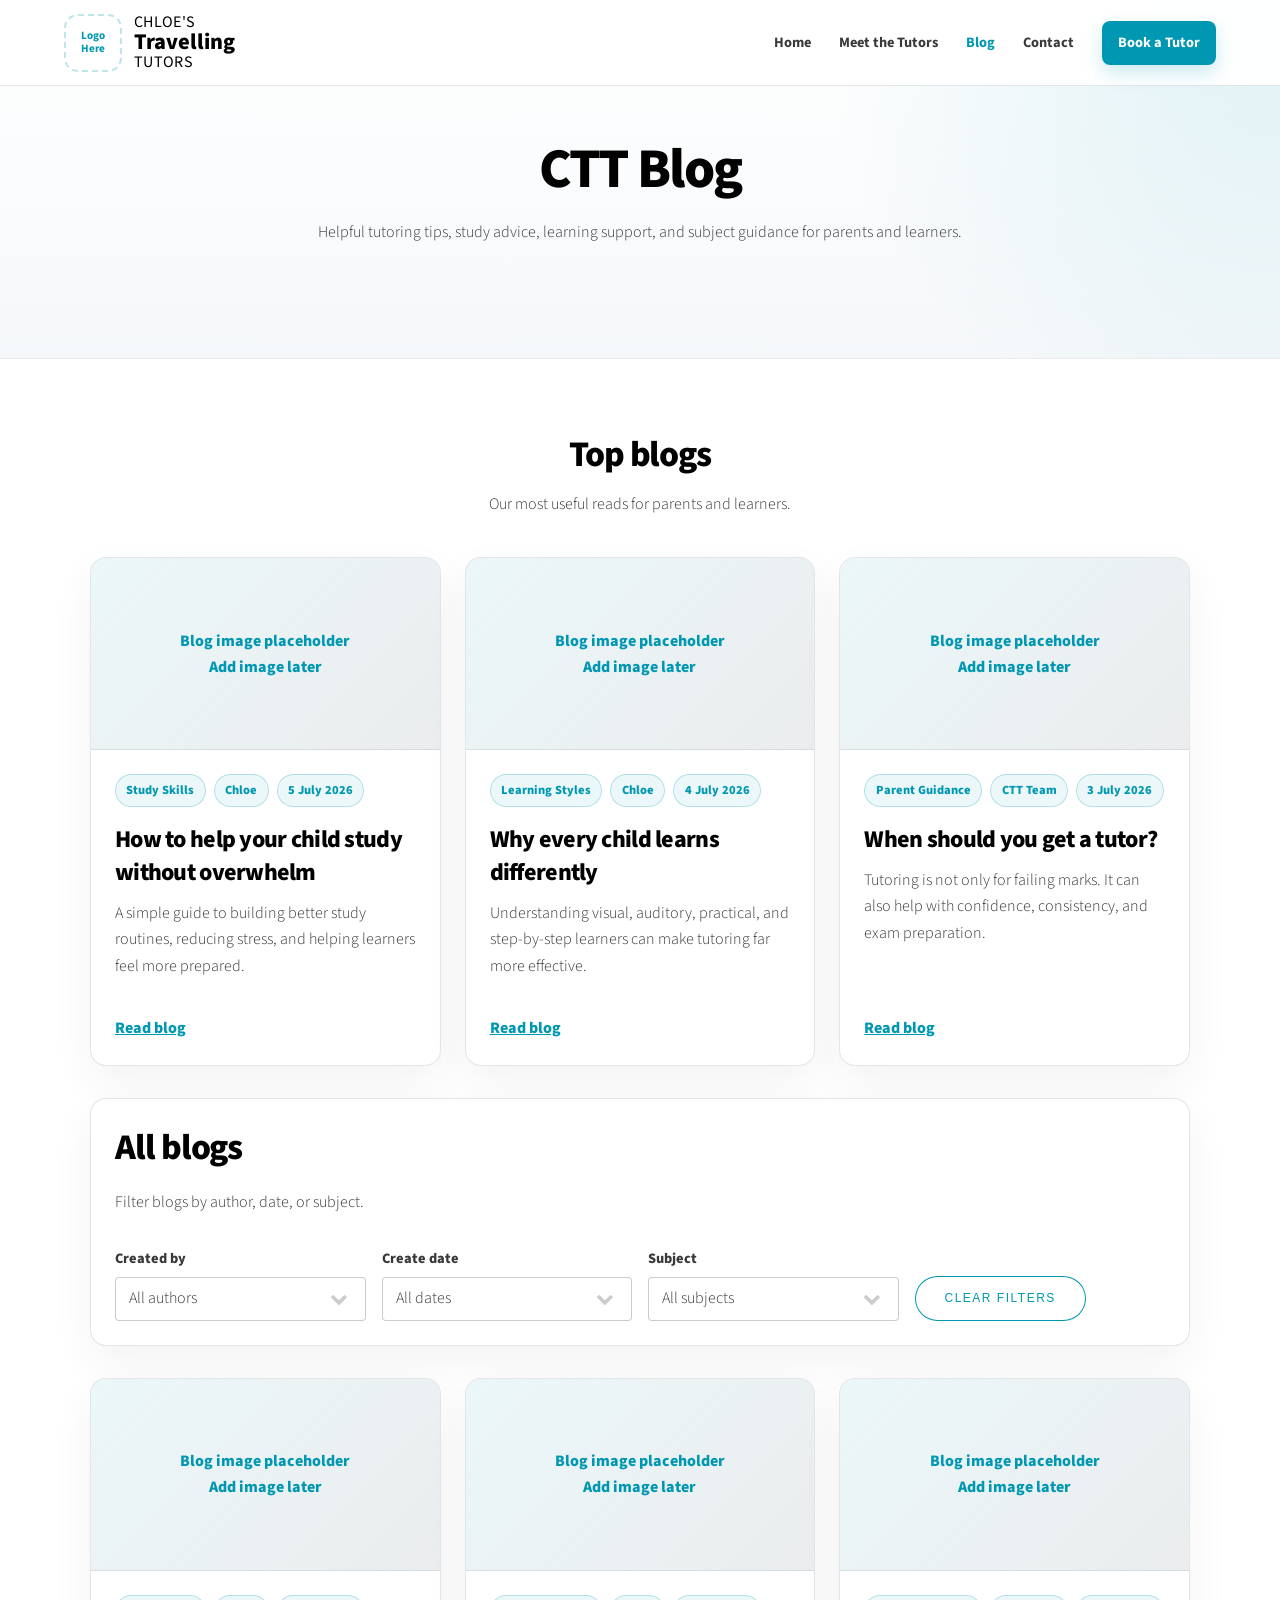
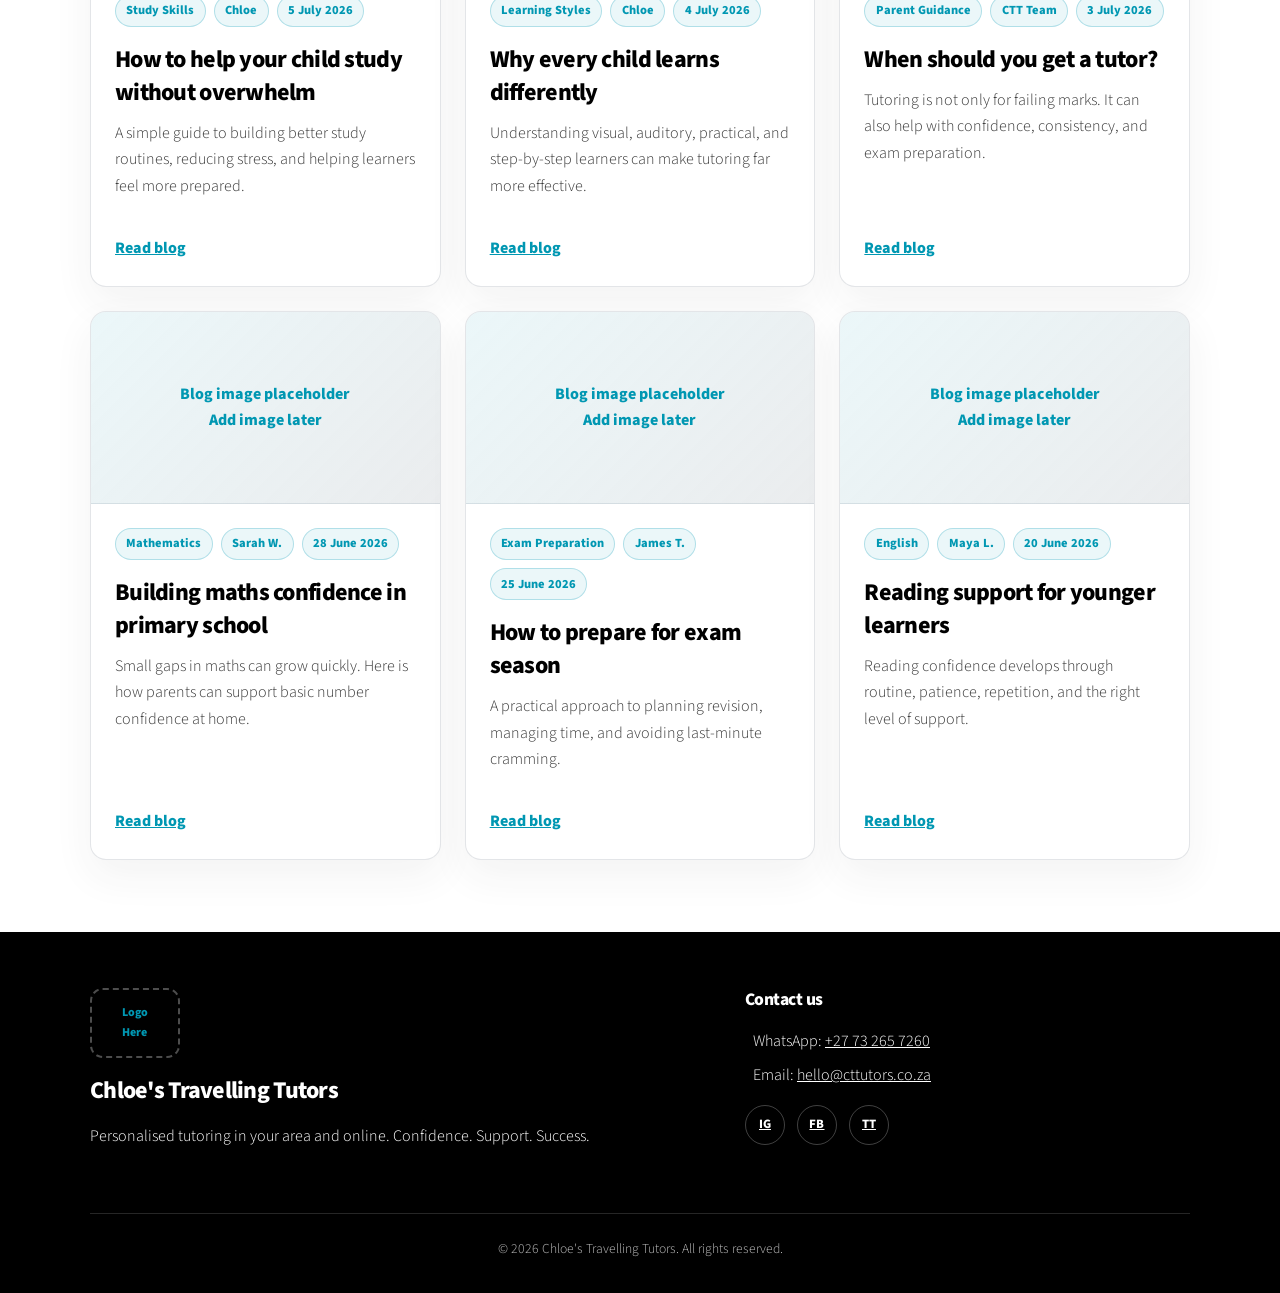
==== blog.html @ 66856a15 "Create blog.html Added blogs page" ====
<!DOCTYPE HTML>
<html>
	<head>
		<title>Blog | Chloe's Travelling Tutors</title>
		<meta charset="utf-8" />
		<meta name="viewport" content="width=device-width, initial-scale=1, user-scalable=no" />
		<meta name="description" content="Read tutoring tips, study advice, subject support, and learning guidance from Chloe's Travelling Tutors." />

		<link rel="stylesheet" href="assets/css/main.css" />
		<link rel="stylesheet" href="assets/css/ctt-custom.css" />
		<noscript><link rel="stylesheet" href="assets/css/noscript.css" /></noscript>

		<style>
			.ctt-blog-hero {
				background:
					radial-gradient(circle at top right, rgba(0, 151, 178, 0.12), transparent 35%),
					linear-gradient(180deg, #ffffff 0%, #f5f8fa 100%);
			}

			.ctt-blog-layout {
				display: grid;
				grid-template-columns: 1fr;
				gap: 2rem;
			}

			.ctt-blog-grid {
				display: grid;
				grid-template-columns: repeat(3, minmax(0, 1fr));
				gap: 1.5rem;
			}

			.ctt-blog-grid.all {
				grid-template-columns: repeat(3, minmax(0, 1fr));
			}

			.ctt-blog-card {
				background: #ffffff;
				border: 1px solid rgba(142, 153, 162, 0.25);
				border-radius: 1rem;
				overflow: hidden;
				box-shadow: 0 1rem 2.5rem rgba(57, 57, 57, 0.06);
				height: 100%;
				display: flex;
				flex-direction: column;
			}

			.ctt-blog-image {
				min-height: 12rem;
				background:
					linear-gradient(135deg, rgba(0, 151, 178, 0.08), rgba(142, 153, 162, 0.18)),
					repeating-linear-gradient(
						45deg,
						rgba(255, 255, 255, 0.35),
						rgba(255, 255, 255, 0.35) 10px,
						rgba(255, 255, 255, 0.12) 10px,
						rgba(255, 255, 255, 0.12) 20px
					);
				border-bottom: 1px solid rgba(142, 153, 162, 0.25);
				display: flex;
				align-items: center;
				justify-content: center;
				text-align: center;
				color: #0097b2;
				font-weight: 800;
				padding: 1.5rem;
			}

			.ctt-blog-content {
				padding: 1.5rem;
				display: flex;
				flex-direction: column;
				flex: 1;
			}

			.ctt-blog-content h3 {
				margin-bottom: 0.7rem;
			}

			.ctt-blog-meta {
				display: flex;
				flex-wrap: wrap;
				gap: 0.5rem;
				margin-bottom: 1rem;
			}

			.ctt-blog-meta span {
				background: rgba(0, 151, 178, 0.08);
				color: #0097b2;
				border: 1px solid rgba(0, 151, 178, 0.25);
				border-radius: 999px;
				padding: 0.3rem 0.65rem;
				font-size: 0.78rem;
				font-weight: 800;
			}

			.ctt-blog-excerpt {
				margin-bottom: 1.25rem;
				flex: 1;
			}

			.ctt-filter-box {
				background: #ffffff;
				border: 1px solid rgba(142, 153, 162, 0.25);
				border-radius: 1rem;
				padding: 1.5rem;
				box-shadow: 0 1rem 2.5rem rgba(57, 57, 57, 0.06);
			}

			.ctt-filter-grid {
				display: grid;
				grid-template-columns: repeat(4, minmax(0, 1fr));
				gap: 1rem;
				align-items: end;
			}

			.ctt-filter-box label {
				font-weight: 800;
				color: #393939;
				margin-bottom: 0.35rem;
				display: block;
			}

			.ctt-empty-message {
				text-align: center;
				padding: 2rem;
				background: #ffffff;
				border: 1px dashed rgba(0, 151, 178, 0.35);
				border-radius: 1rem;
				color: #393939;
				font-weight: 700;
			}

			@media screen and (max-width: 980px) {
				.ctt-blog-grid,
				.ctt-blog-grid.all,
				.ctt-filter-grid {
					grid-template-columns: 1fr;
				}
			}
		</style>
	</head>

	<body class="is-preload">

		<div id="site-header"></div>

		<div id="wrapper" class="divided">

			<section class="ctt-section ctt-page-top ctt-blog-hero">
				<div class="ctt-inner">
					<div class="ctt-section-title">
						<h1>CTT Blog</h1>
						<p>
							Helpful tutoring tips, study advice, learning support, and subject guidance for parents and learners.
						</p>
					</div>
				</div>
			</section>

			<section class="ctt-section">
				<div class="ctt-inner ctt-blog-layout">

					<div>
						<div class="ctt-section-title">
							<h2>Top blogs</h2>
							<p>
								Our most useful reads for parents and learners.
							</p>
						</div>

						<div id="topBlogs" class="ctt-blog-grid"></div>
					</div>

					<div class="ctt-filter-box">
						<h2>All blogs</h2>
						<p>
							Filter blogs by author, date, or subject.
						</p>

						<div class="ctt-filter-grid">
							<div>
								<label for="authorFilter">Created by</label>
								<select id="authorFilter">
									<option value="all">All authors</option>
								</select>
							</div>

							<div>
								<label for="dateFilter">Create date</label>
								<select id="dateFilter">
									<option value="all">All dates</option>
								</select>
							</div>

							<div>
								<label for="subjectFilter">Subject</label>
								<select id="subjectFilter">
									<option value="all">All subjects</option>
								</select>
							</div>

							<div>
								<button id="clearFilters" class="button secondary" type="button">
									Clear filters
								</button>
							</div>
						</div>
					</div>

					<div id="allBlogs" class="ctt-blog-grid all"></div>

				</div>
			</section>

			<div id="site-footer"></div>

		</div>

		<script>
			const blogs = [
				{
					title: "How to help your child study without overwhelm",
					author: "Chloe",
					date: "2026-07-05",
					subject: "Study Skills",
					isTopBlog: true,
					image: "",
					excerpt: "A simple guide to building better study routines, reducing stress, and helping learners feel more prepared.",
					link: "#"
				},
				{
					title: "Why every child learns differently",
					author: "Chloe",
					date: "2026-07-04",
					subject: "Learning Styles",
					isTopBlog: true,
					image: "",
					excerpt: "Understanding visual, auditory, practical, and step-by-step learners can make tutoring far more effective.",
					link: "#"
				},
				{
					title: "When should you get a tutor?",
					author: "CTT Team",
					date: "2026-07-03",
					subject: "Parent Guidance",
					isTopBlog: true,
					image: "",
					excerpt: "Tutoring is not only for failing marks. It can also help with confidence, consistency, and exam preparation.",
					link: "#"
				},
				{
					title: "Building maths confidence in primary school",
					author: "Sarah W.",
					date: "2026-06-28",
					subject: "Mathematics",
					isTopBlog: false,
					image: "",
					excerpt: "Small gaps in maths can grow quickly. Here is how parents can support basic number confidence at home.",
					link: "#"
				},
				{
					title: "How to prepare for exam season",
					author: "James T.",
					date: "2026-06-25",
					subject: "Exam Preparation",
					isTopBlog: false,
					image: "",
					excerpt: "A practical approach to planning revision, managing time, and avoiding last-minute cramming.",
					link: "#"
				},
				{
					title: "Reading support for younger learners",
					author: "Maya L.",
					date: "2026-06-20",
					subject: "English",
					isTopBlog: false,
					image: "",
					excerpt: "Reading confidence develops through routine, patience, repetition, and the right level of support.",
					link: "#"
				}
			];

			const topBlogsContainer = document.getElementById("topBlogs");
			const allBlogsContainer = document.getElementById("allBlogs");
			const authorFilter = document.getElementById("authorFilter");
			const dateFilter = document.getElementById("dateFilter");
			const subjectFilter = document.getElementById("subjectFilter");
			const clearFilters = document.getElementById("clearFilters");

			function formatDate(dateString) {
				const date = new Date(dateString + "T00:00:00");
				return date.toLocaleDateString("en-ZA", {
					year: "numeric",
					month: "long",
					day: "numeric"
				});
			}

			function getMonthYear(dateString) {
				const date = new Date(dateString + "T00:00:00");
				return date.toLocaleDateString("en-ZA", {
					year: "numeric",
					month: "long"
				});
			}

			function createBlogCard(blog) {
				const imageMarkup = blog.image
					? '<img src="' + blog.image + '" alt="' + blog.title + '" />'
					: 'Blog image placeholder<br />Add image later';

				return `
					<article class="ctt-blog-card">
						<div class="ctt-blog-image">
							${imageMarkup}
						</div>

						<div class="ctt-blog-content">
							<div class="ctt-blog-meta">
								<span>${blog.subject}</span>
								<span>${blog.author}</span>
								<span>${formatDate(blog.date)}</span>
							</div>

							<h3>${blog.title}</h3>

							<p class="ctt-blog-excerpt">
								${blog.excerpt}
							</p>

							<a href="${blog.link}" class="ctt-small-link">
								Read blog
							</a>
						</div>
					</article>
				`;
			}

			function populateFilter(selectElement, values, defaultLabel) {
				selectElement.innerHTML = '<option value="all">' + defaultLabel + '</option>';

				values.forEach(function (value) {
					const option = document.createElement("option");
					option.value = value;
					option.textContent = value;
					selectElement.appendChild(option);
				});
			}

			function populateFilters() {
				const authors = [...new Set(blogs.map(function (blog) {
					return blog.author;
				}))].sort();

				const subjects = [...new Set(blogs.map(function (blog) {
					return blog.subject;
				}))].sort();

				const dates = [...new Set(blogs.map(function (blog) {
					return getMonthYear(blog.date);
				}))];

				populateFilter(authorFilter, authors, "All authors");
				populateFilter(subjectFilter, subjects, "All subjects");
				populateFilter(dateFilter, dates, "All dates");
			}

			function renderTopBlogs() {
				const topBlogs = blogs
					.filter(function (blog) {
						return blog.isTopBlog;
					})
					.slice(0, 3);

				topBlogsContainer.innerHTML = topBlogs.map(createBlogCard).join("");
			}

			function renderAllBlogs() {
				const selectedAuthor = authorFilter.value;
				const selectedDate = dateFilter.value;
				const selectedSubject = subjectFilter.value;

				const filteredBlogs = blogs.filter(function (blog) {
					const matchesAuthor = selectedAuthor === "all" || blog.author === selectedAuthor;
					const matchesDate = selectedDate === "all" || getMonthYear(blog.date) === selectedDate;
					const matchesSubject = selectedSubject === "all" || blog.subject === selectedSubject;

					return matchesAuthor && matchesDate && matchesSubject;
				});

				if (filteredBlogs.length === 0) {
					allBlogsContainer.innerHTML = `
						<div class="ctt-empty-message">
							No blogs match these filters yet.
						</div>
					`;
					return;
				}

				allBlogsContainer.innerHTML = filteredBlogs.map(createBlogCard).join("");
			}

			function setupFilterEvents() {
				authorFilter.addEventListener("change", renderAllBlogs);
				dateFilter.addEventListener("change", renderAllBlogs);
				subjectFilter.addEventListener("change", renderAllBlogs);

				clearFilters.addEventListener("click", function () {
					authorFilter.value = "all";
					dateFilter.value = "all";
					subjectFilter.value = "all";
					renderAllBlogs();
				});
			}

			populateFilters();
			renderTopBlogs();
			renderAllBlogs();
			setupFilterEvents();
		</script>

		<script src="assets/js/jquery.min.js"></script>
		<script src="assets/js/jquery.scrollex.min.js"></script>
		<script src="assets/js/jquery.scrolly.min.js"></script>
		<script src="assets/js/browser.min.js"></script>
		<script src="assets/js/breakpoints.min.js"></script>
		<script src="assets/js/util.js"></script>
		<script src="assets/js/main.js"></script>
		<script src="assets/js/load-header.js"></script>
		<script src="assets/js/load-footer.js"></script>

	</body>
</html>
---- assets/css/main.css ----
@import url(fontawesome-all.min.css);
@import url("https://fonts.googleapis.com/css?family=Source+Sans+Pro:300,300i,400,400i");

/*
	Story by HTML5 UP
	html5up.net | @ajlkn
	Free for personal and commercial use under the CCA 3.0 license (html5up.net/license)
*/

html, body, div, span, applet, object,
iframe, h1, h2, h3, h4, h5, h6, p, blockquote,
pre, a, abbr, acronym, address, big, cite,
code, del, dfn, em, img, ins, kbd, q, s, samp,
small, strike, strong, sub, sup, tt, var, b,
u, i, center, dl, dt, dd, ol, ul, li, fieldset,
form, label, legend, table, caption, tbody,
tfoot, thead, tr, th, td, article, aside,
canvas, details, embed, figure, figcaption,
footer, header, hgroup, menu, nav, output, ruby,
section, summary, time, mark, audio, video {
	margin: 0;
	padding: 0;
	border: 0;
	font-size: 100%;
	font: inherit;
	vertical-align: baseline;}

article, aside, details, figcaption, figure,
footer, header, hgroup, menu, nav, section {
	display: block;}

body {
	line-height: 1;
}

ol, ul {
	list-style: none;
}

blockquote, q {
	quotes: none;
}

	blockquote:before, blockquote:after, q:before, q:after {
		content: '';
		content: none;
	}

table {
	border-collapse: collapse;
	border-spacing: 0;
}

body {
	-webkit-text-size-adjust: none;
}

mark {
	background-color: transparent;
	color: inherit;
}

input::-moz-focus-inner {
	border: 0;
	padding: 0;
}

input, select, textarea {
	-moz-appearance: none;
	-webkit-appearance: none;
	-ms-appearance: none;
	appearance: none;
}

/* Basic */

	@-ms-viewport {
		width: device-width;
	}

	body {
		-ms-overflow-style: scrollbar;
	}

	@media screen and (max-width: 480px) {

		html, body {
			min-width: 320px;
		}

	}

	html {
		box-sizing: border-box;
	}

	*, *:before, *:after {
		box-sizing: inherit;
	}

	body {
		background: #ffffff;
	}

		body.is-preload *, body.is-preload *:before, body.is-preload *:after {
			-moz-animation: none !important;
			-webkit-animation: none !important;
			-ms-animation: none !important;
			animation: none !important;
			-moz-transition: none !important;
			-webkit-transition: none !important;
			-ms-transition: none !important;
			transition: none !important;
		}

/* Type */

	html {
		font-size: 18pt;
	}

		@media screen and (max-width: 1680px) {

			html {
				font-size: 14pt;
			}

		}

		@media screen and (max-width: 1280px) {

			html {
				font-size: 12pt;
			}

		}

		@media screen and (max-width: 736px) {

			html {
				font-size: 11pt;
			}

		}

		@media screen and (max-width: 360px) {

			html {
				font-size: 10pt;
			}

		}

	body {
		background-color: #ffffff;
		color: #000000;
	}

	body, input, select, textarea {
		font-family: "Source Sans Pro", Helvetica, sans-serif;
		font-size: 1rem;
		font-weight: 300;
		line-height: 1.65;
	}

	a {
		-moz-transition: color 0.2s ease-in-out;
		-webkit-transition: color 0.2s ease-in-out;
		-ms-transition: color 0.2s ease-in-out;
		transition: color 0.2s ease-in-out;
		text-decoration: underline;
	}

		a:hover {
			text-decoration: none;
		}

	strong, b {
		font-weight: 400;
	}

	em, i {
		font-style: italic;
	}

	p {
		margin: 0 0 2rem 0;
	}

		p.major {
			font-size: 1.25rem;
		}

	h1, h2, h3, h4, h5, h6 {
		font-weight: 300;
		line-height: 1.375;
		letter-spacing: -0.05em;
		margin: 0 0 1rem 0;
	}

		h1 a, h2 a, h3 a, h4 a, h5 a, h6 a {
			color: inherit;
			text-decoration: none;
		}

	h1 {
		font-size: 3.5rem;
		line-height: 1.2;
	}

	h2 {
		font-size: 2.25rem;
	}

	h3 {
		font-size: 1.5rem;
	}

	h4 {
		font-size: 1.1rem;
	}

	h5 {
		font-size: 0.9rem;
	}

	h6 {
		font-size: 0.7rem;
	}

	sub {
		font-size: 0.8rem;
		position: relative;
		top: 0.5rem;
	}

	sup {
		font-size: 0.8rem;
		position: relative;
		top: -0.5rem;
	}

	blockquote {
		border-left: solid 4px;
		font-style: italic;
		margin: 0 0 2rem 0;
		padding: 0.5rem 0 0.5rem 2rem;
	}

	code {
		border-radius: 4px;
		font-family: "Courier New", monospace;
		font-size: 0.9em;
		margin: 0 0.25rem;
		padding: 0.25rem 0.325rem;
	}

	pre {
		-webkit-overflow-scrolling: touch;
		font-family: "Courier New", monospace;
		font-size: 0.9em;
		margin: 0 0 2rem 0;
	}

		pre code {
			display: block;
			line-height: 1.5;
			padding: 0.75rem 1rem;
			overflow-x: auto;
		}

	hr {
		border: 0;
		border-bottom: solid 1px;
		margin: 2.5rem 0;
	}

		hr.major {
			margin: 3.5rem 0;
		}

	.align-left {
		text-align: left;
	}

	.align-center {
		text-align: center;
	}

	.align-right {
		text-align: right;
	}

	@media screen and (max-width: 736px) {

		p.major {
			font-size: 1.1rem;
		}

		h1 {
			font-size: 2.5rem;
		}

		h2 {
			font-size: 2rem;
		}

		h3 {
			font-size: 1.25rem;
		}

		h4 {
			font-size: 1rem;
		}

	}

	input, select, textarea {
		color: #000000;
	}

	a {
		color: #000000;
	}

		a:hover {
			color: #47D3E5;
		}

	strong, b {
		color: #000000;
	}

	h1, h2, h3, h4, h5, h6 {
		color: #000000;
	}

	blockquote {
		border-left-color: rgba(0, 0, 0, 0.2);
	}

	code {
		background: rgba(0, 0, 0, 0.05);
		border-color: rgba(0, 0, 0, 0.2);
	}

	hr {
		border-bottom-color: rgba(0, 0, 0, 0.2);
	}

/* Row */

	.row {
		display: flex;
		flex-wrap: wrap;
		box-sizing: border-box;
		align-items: stretch;
	}

		.row > * {
			box-sizing: border-box;
		}

		.row.gtr-uniform > * > :last-child {
			margin-bottom: 0;
		}

		.row.aln-left {
			justify-content: flex-start;
		}

		.row.aln-center {
			justify-content: center;
		}

		.row.aln-right {
			justify-content: flex-end;
		}

		.row.aln-top {
			align-items: flex-start;
		}

		.row.aln-middle {
			align-items: center;
		}

		.row.aln-bottom {
			align-items: flex-end;
		}

		.row > .imp {
			order: -1;
		}

		.row > .col-1 {
			width: 8.33333%;
		}

		.row > .off-1 {
			margin-left: 8.33333%;
		}

		.row > .col-2 {
			width: 16.66667%;
		}

		.row > .off-2 {
			margin-left: 16.66667%;
		}

		.row > .col-3 {
			width: 25%;
		}

		.row > .off-3 {
			margin-left: 25%;
		}

		.row > .col-4 {
			width: 33.33333%;
		}

		.row > .off-4 {
			margin-left: 33.33333%;
		}

		.row > .col-5 {
			width: 41.66667%;
		}

		.row > .off-5 {
			margin-left: 41.66667%;
		}

		.row > .col-6 {
			width: 50%;
		}

		.row > .off-6 {
			margin-left: 50%;
		}

		.row > .col-7 {
			width: 58.33333%;
		}

		.row > .off-7 {
			margin-left: 58.33333%;
		}

		.row > .col-8 {
			width: 66.66667%;
		}

		.row > .off-8 {
			margin-left: 66.66667%;
		}

		.row > .col-9 {
			width: 75%;
		}

		.row > .off-9 {
			margin-left: 75%;
		}

		.row > .col-10 {
			width: 83.33333%;
		}

		.row > .off-10 {
			margin-left: 83.33333%;
		}

		.row > .col-11 {
			width: 91.66667%;
		}

		.row > .off-11 {
			margin-left: 91.66667%;
		}

		.row > .col-12 {
			width: 100%;
		}

		.row > .off-12 {
			margin-left: 100%;
		}

		.row.gtr-0 {
			margin-top: 0;
			margin-left: 0rem;
		}

			.row.gtr-0 > * {
				padding: 0 0 0 0rem;
			}

			.row.gtr-0.gtr-uniform {
				margin-top: 0rem;
			}

				.row.gtr-0.gtr-uniform > * {
					padding-top: 0rem;
				}

		.row.gtr-25 {
			margin-top: 0;
			margin-left: -0.5rem;
		}

			.row.gtr-25 > * {
				padding: 0 0 0 0.5rem;
			}

			.row.gtr-25.gtr-uniform {
				margin-top: -0.5rem;
			}

				.row.gtr-25.gtr-uniform > * {
					padding-top: 0.5rem;
				}

		.row.gtr-50 {
			margin-top: 0;
			margin-left: -1rem;
		}

			.row.gtr-50 > * {
				padding: 0 0 0 1rem;
			}

			.row.gtr-50.gtr-uniform {
				margin-top: -1rem;
			}

				.row.gtr-50.gtr-uniform > * {
					padding-top: 1rem;
				}

		.row {
			margin-top: 0;
			margin-left: -2rem;
		}

			.row > * {
				padding: 0 0 0 2rem;
			}

			.row.gtr-uniform {
				margin-top: -2rem;
			}

				.row.gtr-uniform > * {
					padding-top: 2rem;
				}

		.row.gtr-150 {
			margin-top: 0;
			margin-left: -3rem;
		}

			.row.gtr-150 > * {
				padding: 0 0 0 3rem;
			}

			.row.gtr-150.gtr-uniform {
				margin-top: -3rem;
			}

				.row.gtr-150.gtr-uniform > * {
					padding-top: 3rem;
				}

		.row.gtr-200 {
			margin-top: 0;
			margin-left: -4rem;
		}

			.row.gtr-200 > * {
				padding: 0 0 0 4rem;
			}

			.row.gtr-200.gtr-uniform {
				margin-top: -4rem;
			}

				.row.gtr-200.gtr-uniform > * {
					padding-top: 4rem;
				}

		@media screen and (max-width: 1680px) {

			.row {
				display: flex;
				flex-wrap: wrap;
				box-sizing: border-box;
				align-items: stretch;
			}

				.row > * {
					box-sizing: border-box;
				}

				.row.gtr-uniform > * > :last-child {
					margin-bottom: 0;
				}

				.row.aln-left {
					justify-content: flex-start;
				}

				.row.aln-center {
					justify-content: center;
				}

				.row.aln-right {
					justify-content: flex-end;
				}

				.row.aln-top {
					align-items: flex-start;
				}

				.row.aln-middle {
					align-items: center;
				}

				.row.aln-bottom {
					align-items: flex-end;
				}

				.row > .imp-xlarge {
					order: -1;
				}

				.row > .col-1-xlarge {
					width: 8.33333%;
				}

				.row > .off-1-xlarge {
					margin-left: 8.33333%;
				}

				.row > .col-2-xlarge {
					width: 16.66667%;
				}

				.row > .off-2-xlarge {
					margin-left: 16.66667%;
				}

				.row > .col-3-xlarge {
					width: 25%;
				}

				.row > .off-3-xlarge {
					margin-left: 25%;
				}

				.row > .col-4-xlarge {
					width: 33.33333%;
				}

				.row > .off-4-xlarge {
					margin-left: 33.33333%;
				}

				.row > .col-5-xlarge {
					width: 41.66667%;
				}

				.row > .off-5-xlarge {
					margin-left: 41.66667%;
				}

				.row > .col-6-xlarge {
					width: 50%;
				}

				.row > .off-6-xlarge {
					margin-left: 50%;
				}

				.row > .col-7-xlarge {
					width: 58.33333%;
				}

				.row > .off-7-xlarge {
					margin-left: 58.33333%;
				}

				.row > .col-8-xlarge {
					width: 66.66667%;
				}

				.row > .off-8-xlarge {
					margin-left: 66.66667%;
				}

				.row > .col-9-xlarge {
					width: 75%;
				}

				.row > .off-9-xlarge {
					margin-left: 75%;
				}

				.row > .col-10-xlarge {
					width: 83.33333%;
				}

				.row > .off-10-xlarge {
					margin-left: 83.33333%;
				}

				.row > .col-11-xlarge {
					width: 91.66667%;
				}

				.row > .off-11-xlarge {
					margin-left: 91.66667%;
				}

				.row > .col-12-xlarge {
					width: 100%;
				}

				.row > .off-12-xlarge {
					margin-left: 100%;
				}

				.row.gtr-0 {
					margin-top: 0;
					margin-left: 0rem;
				}

					.row.gtr-0 > * {
						padding: 0 0 0 0rem;
					}

					.row.gtr-0.gtr-uniform {
						margin-top: 0rem;
					}

						.row.gtr-0.gtr-uniform > * {
							padding-top: 0rem;
						}

				.row.gtr-25 {
					margin-top: 0;
					margin-left: -0.5rem;
				}

					.row.gtr-25 > * {
						padding: 0 0 0 0.5rem;
					}

					.row.gtr-25.gtr-uniform {
						margin-top: -0.5rem;
					}

						.row.gtr-25.gtr-uniform > * {
							padding-top: 0.5rem;
						}

				.row.gtr-50 {
					margin-top: 0;
					margin-left: -1rem;
				}

					.row.gtr-50 > * {
						padding: 0 0 0 1rem;
					}

					.row.gtr-50.gtr-uniform {
						margin-top: -1rem;
					}

						.row.gtr-50.gtr-uniform > * {
							padding-top: 1rem;
						}

				.row {
					margin-top: 0;
					margin-left: -2rem;
				}

					.row > * {
						padding: 0 0 0 2rem;
					}

					.row.gtr-uniform {
						margin-top: -2rem;
					}

						.row.gtr-uniform > * {
							padding-top: 2rem;
						}

				.row.gtr-150 {
					margin-top: 0;
					margin-left: -3rem;
				}

					.row.gtr-150 > * {
						padding: 0 0 0 3rem;
					}

					.row.gtr-150.gtr-uniform {
						margin-top: -3rem;
					}

						.row.gtr-150.gtr-uniform > * {
							padding-top: 3rem;
						}

				.row.gtr-200 {
					margin-top: 0;
					margin-left: -4rem;
				}

					.row.gtr-200 > * {
						padding: 0 0 0 4rem;
					}

					.row.gtr-200.gtr-uniform {
						margin-top: -4rem;
					}

						.row.gtr-200.gtr-uniform > * {
							padding-top: 4rem;
						}

		}

		@media screen and (max-width: 1280px) {

			.row {
				display: flex;
				flex-wrap: wrap;
				box-sizing: border-box;
				align-items: stretch;
			}

				.row > * {
					box-sizing: border-box;
				}

				.row.gtr-uniform > * > :last-child {
					margin-bottom: 0;
				}

				.row.aln-left {
					justify-content: flex-start;
				}

				.row.aln-center {
					justify-content: center;
				}

				.row.aln-right {
					justify-content: flex-end;
				}

				.row.aln-top {
					align-items: flex-start;
				}

				.row.aln-middle {
					align-items: center;
				}

				.row.aln-bottom {
					align-items: flex-end;
				}

				.row > .imp-large {
					order: -1;
				}

				.row > .col-1-large {
					width: 8.33333%;
				}

				.row > .off-1-large {
					margin-left: 8.33333%;
				}

				.row > .col-2-large {
					width: 16.66667%;
				}

				.row > .off-2-large {
					margin-left: 16.66667%;
				}

				.row > .col-3-large {
					width: 25%;
				}

				.row > .off-3-large {
					margin-left: 25%;
				}

				.row > .col-4-large {
					width: 33.33333%;
				}

				.row > .off-4-large {
					margin-left: 33.33333%;
				}

				.row > .col-5-large {
					width: 41.66667%;
				}

				.row > .off-5-large {
					margin-left: 41.66667%;
				}

				.row > .col-6-large {
					width: 50%;
				}

				.row > .off-6-large {
					margin-left: 50%;
				}

				.row > .col-7-large {
					width: 58.33333%;
				}

				.row > .off-7-large {
					margin-left: 58.33333%;
				}

				.row > .col-8-large {
					width: 66.66667%;
				}

				.row > .off-8-large {
					margin-left: 66.66667%;
				}

				.row > .col-9-large {
					width: 75%;
				}

				.row > .off-9-large {
					margin-left: 75%;
				}

				.row > .col-10-large {
					width: 83.33333%;
				}

				.row > .off-10-large {
					margin-left: 83.33333%;
				}

				.row > .col-11-large {
					width: 91.66667%;
				}

				.row > .off-11-large {
					margin-left: 91.66667%;
				}

				.row > .col-12-large {
					width: 100%;
				}

				.row > .off-12-large {
					margin-left: 100%;
				}

				.row.gtr-0 {
					margin-top: 0;
					margin-left: 0rem;
				}

					.row.gtr-0 > * {
						padding: 0 0 0 0rem;
					}

					.row.gtr-0.gtr-uniform {
						margin-top: 0rem;
					}

						.row.gtr-0.gtr-uniform > * {
							padding-top: 0rem;
						}

				.row.gtr-25 {
					margin-top: 0;
					margin-left: -0.5rem;
				}

					.row.gtr-25 > * {
						padding: 0 0 0 0.5rem;
					}

					.row.gtr-25.gtr-uniform {
						margin-top: -0.5rem;
					}

						.row.gtr-25.gtr-uniform > * {
							padding-top: 0.5rem;
						}

				.row.gtr-50 {
					margin-top: 0;
					margin-left: -1rem;
				}

					.row.gtr-50 > * {
						padding: 0 0 0 1rem;
					}

					.row.gtr-50.gtr-uniform {
						margin-top: -1rem;
					}

						.row.gtr-50.gtr-uniform > * {
							padding-top: 1rem;
						}

				.row {
					margin-top: 0;
					margin-left: -2rem;
				}

					.row > * {
						padding: 0 0 0 2rem;
					}

					.row.gtr-uniform {
						margin-top: -2rem;
					}

						.row.gtr-uniform > * {
							padding-top: 2rem;
						}

				.row.gtr-150 {
					margin-top: 0;
					margin-left: -3rem;
				}

					.row.gtr-150 > * {
						padding: 0 0 0 3rem;
					}

					.row.gtr-150.gtr-uniform {
						margin-top: -3rem;
					}

						.row.gtr-150.gtr-uniform > * {
							padding-top: 3rem;
						}

				.row.gtr-200 {
					margin-top: 0;
					margin-left: -4rem;
				}

					.row.gtr-200 > * {
						padding: 0 0 0 4rem;
					}

					.row.gtr-200.gtr-uniform {
						margin-top: -4rem;
					}

						.row.gtr-200.gtr-uniform > * {
							padding-top: 4rem;
						}

		}

		@media screen and (max-width: 980px) {

			.row {
				display: flex;
				flex-wrap: wrap;
				box-sizing: border-box;
				align-items: stretch;
			}

				.row > * {
					box-sizing: border-box;
				}

				.row.gtr-uniform > * > :last-child {
					margin-bottom: 0;
				}

				.row.aln-left {
					justify-content: flex-start;
				}

				.row.aln-center {
					justify-content: center;
				}

				.row.aln-right {
					justify-content: flex-end;
				}

				.row.aln-top {
					align-items: flex-start;
				}

				.row.aln-middle {
					align-items: center;
				}

				.row.aln-bottom {
					align-items: flex-end;
				}

				.row > .imp-medium {
					order: -1;
				}

				.row > .col-1-medium {
					width: 8.33333%;
				}

				.row > .off-1-medium {
					margin-left: 8.33333%;
				}

				.row > .col-2-medium {
					width: 16.66667%;
				}

				.row > .off-2-medium {
					margin-left: 16.66667%;
				}

				.row > .col-3-medium {
					width: 25%;
				}

				.row > .off-3-medium {
					margin-left: 25%;
				}

				.row > .col-4-medium {
					width: 33.33333%;
				}

				.row > .off-4-medium {
					margin-left: 33.33333%;
				}

				.row > .col-5-medium {
					width: 41.66667%;
				}

				.row > .off-5-medium {
					margin-left: 41.66667%;
				}

				.row > .col-6-medium {
					width: 50%;
				}

				.row > .off-6-medium {
					margin-left: 50%;
				}

				.row > .col-7-medium {
					width: 58.33333%;
				}

				.row > .off-7-medium {
					margin-left: 58.33333%;
				}

				.row > .col-8-medium {
					width: 66.66667%;
				}

				.row > .off-8-medium {
					margin-left: 66.66667%;
				}

				.row > .col-9-medium {
					width: 75%;
				}

				.row > .off-9-medium {
					margin-left: 75%;
				}

				.row > .col-10-medium {
					width: 83.33333%;
				}

				.row > .off-10-medium {
					margin-left: 83.33333%;
				}

				.row > .col-11-medium {
					width: 91.66667%;
				}

				.row > .off-11-medium {
					margin-left: 91.66667%;
				}

				.row > .col-12-medium {
					width: 100%;
				}

				.row > .off-12-medium {
					margin-left: 100%;
				}

				.row.gtr-0 {
					margin-top: 0;
					margin-left: 0rem;
				}

					.row.gtr-0 > * {
						padding: 0 0 0 0rem;
					}

					.row.gtr-0.gtr-uniform {
						margin-top: 0rem;
					}

						.row.gtr-0.gtr-uniform > * {
							padding-top: 0rem;
						}

				.row.gtr-25 {
					margin-top: 0;
					margin-left: -0.5rem;
				}

					.row.gtr-25 > * {
						padding: 0 0 0 0.5rem;
					}

					.row.gtr-25.gtr-uniform {
						margin-top: -0.5rem;
					}

						.row.gtr-25.gtr-uniform > * {
							padding-top: 0.5rem;
						}

				.row.gtr-50 {
					margin-top: 0;
					margin-left: -1rem;
				}

					.row.gtr-50 > * {
						padding: 0 0 0 1rem;
					}

					.row.gtr-50.gtr-uniform {
						margin-top: -1rem;
					}

						.row.gtr-50.gtr-uniform > * {
							padding-top: 1rem;
						}

				.row {
					margin-top: 0;
					margin-left: -2rem;
				}

					.row > * {
						padding: 0 0 0 2rem;
					}

					.row.gtr-uniform {
						margin-top: -2rem;
					}

						.row.gtr-uniform > * {
							padding-top: 2rem;
						}

				.row.gtr-150 {
					margin-top: 0;
					margin-left: -3rem;
				}

					.row.gtr-150 > * {
						padding: 0 0 0 3rem;
					}

					.row.gtr-150.gtr-uniform {
						margin-top: -3rem;
					}

						.row.gtr-150.gtr-uniform > * {
							padding-top: 3rem;
						}

				.row.gtr-200 {
					margin-top: 0;
					margin-left: -4rem;
				}

					.row.gtr-200 > * {
						padding: 0 0 0 4rem;
					}

					.row.gtr-200.gtr-uniform {
						margin-top: -4rem;
					}

						.row.gtr-200.gtr-uniform > * {
							padding-top: 4rem;
						}

		}

		@media screen and (max-width: 736px) {

			.row {
				display: flex;
				flex-wrap: wrap;
				box-sizing: border-box;
				align-items: stretch;
			}

				.row > * {
					box-sizing: border-box;
				}

				.row.gtr-uniform > * > :last-child {
					margin-bottom: 0;
				}

				.row.aln-left {
					justify-content: flex-start;
				}

				.row.aln-center {
					justify-content: center;
				}

				.row.aln-right {
					justify-content: flex-end;
				}

				.row.aln-top {
					align-items: flex-start;
				}

				.row.aln-middle {
					align-items: center;
				}

				.row.aln-bottom {
					align-items: flex-end;
				}

				.row > .imp-small {
					order: -1;
				}

				.row > .col-1-small {
					width: 8.33333%;
				}

				.row > .off-1-small {
					margin-left: 8.33333%;
				}

				.row > .col-2-small {
					width: 16.66667%;
				}

				.row > .off-2-small {
					margin-left: 16.66667%;
				}

				.row > .col-3-small {
					width: 25%;
				}

				.row > .off-3-small {
					margin-left: 25%;
				}

				.row > .col-4-small {
					width: 33.33333%;
				}

				.row > .off-4-small {
					margin-left: 33.33333%;
				}

				.row > .col-5-small {
					width: 41.66667%;
				}

				.row > .off-5-small {
					margin-left: 41.66667%;
				}

				.row > .col-6-small {
					width: 50%;
				}

				.row > .off-6-small {
					margin-left: 50%;
				}

				.row > .col-7-small {
					width: 58.33333%;
				}

				.row > .off-7-small {
					margin-left: 58.33333%;
				}

				.row > .col-8-small {
					width: 66.66667%;
				}

				.row > .off-8-small {
					margin-left: 66.66667%;
				}

				.row > .col-9-small {
					width: 75%;
				}

				.row > .off-9-small {
					margin-left: 75%;
				}

				.row > .col-10-small {
					width: 83.33333%;
				}

				.row > .off-10-small {
					margin-left: 83.33333%;
				}

				.row > .col-11-small {
					width: 91.66667%;
				}

				.row > .off-11-small {
					margin-left: 91.66667%;
				}

				.row > .col-12-small {
					width: 100%;
				}

				.row > .off-12-small {
					margin-left: 100%;
				}

				.row.gtr-0 {
					margin-top: 0;
					margin-left: 0rem;
				}

					.row.gtr-0 > * {
						padding: 0 0 0 0rem;
					}

					.row.gtr-0.gtr-uniform {
						margin-top: 0rem;
					}

						.row.gtr-0.gtr-uniform > * {
							padding-top: 0rem;
						}

				.row.gtr-25 {
					margin-top: 0;
					margin-left: -0.5rem;
				}

					.row.gtr-25 > * {
						padding: 0 0 0 0.5rem;
					}

					.row.gtr-25.gtr-uniform {
						margin-top: -0.5rem;
					}

						.row.gtr-25.gtr-uniform > * {
							padding-top: 0.5rem;
						}

				.row.gtr-50 {
					margin-top: 0;
					margin-left: -1rem;
				}

					.row.gtr-50 > * {
						padding: 0 0 0 1rem;
					}

					.row.gtr-50.gtr-uniform {
						margin-top: -1rem;
					}

						.row.gtr-50.gtr-uniform > * {
							padding-top: 1rem;
						}

				.row {
					margin-top: 0;
					margin-left: -2rem;
				}

					.row > * {
						padding: 0 0 0 2rem;
					}

					.row.gtr-uniform {
						margin-top: -2rem;
					}

						.row.gtr-uniform > * {
							padding-top: 2rem;
						}

				.row.gtr-150 {
					margin-top: 0;
					margin-left: -3rem;
				}

					.row.gtr-150 > * {
						padding: 0 0 0 3rem;
					}

					.row.gtr-150.gtr-uniform {
						margin-top: -3rem;
					}

						.row.gtr-150.gtr-uniform > * {
							padding-top: 3rem;
						}

				.row.gtr-200 {
					margin-top: 0;
					margin-left: -4rem;
				}

					.row.gtr-200 > * {
						padding: 0 0 0 4rem;
					}

					.row.gtr-200.gtr-uniform {
						margin-top: -4rem;
					}

						.row.gtr-200.gtr-uniform > * {
							padding-top: 4rem;
						}

		}

		@media screen and (max-width: 480px) {

			.row {
				display: flex;
				flex-wrap: wrap;
				box-sizing: border-box;
				align-items: stretch;
			}

				.row > * {
					box-sizing: border-box;
				}

				.row.gtr-uniform > * > :last-child {
					margin-bottom: 0;
				}

				.row.aln-left {
					justify-content: flex-start;
				}

				.row.aln-center {
					justify-content: center;
				}

				.row.aln-right {
					justify-content: flex-end;
				}

				.row.aln-top {
					align-items: flex-start;
				}

				.row.aln-middle {
					align-items: center;
				}

				.row.aln-bottom {
					align-items: flex-end;
				}

				.row > .imp-xsmall {
					order: -1;
				}

				.row > .col-1-xsmall {
					width: 8.33333%;
				}

				.row > .off-1-xsmall {
					margin-left: 8.33333%;
				}

				.row > .col-2-xsmall {
					width: 16.66667%;
				}

				.row > .off-2-xsmall {
					margin-left: 16.66667%;
				}

				.row > .col-3-xsmall {
					width: 25%;
				}

				.row > .off-3-xsmall {
					margin-left: 25%;
				}

				.row > .col-4-xsmall {
					width: 33.33333%;
				}

				.row > .off-4-xsmall {
					margin-left: 33.33333%;
				}

				.row > .col-5-xsmall {
					width: 41.66667%;
				}

				.row > .off-5-xsmall {
					margin-left: 41.66667%;
				}

				.row > .col-6-xsmall {
					width: 50%;
				}

				.row > .off-6-xsmall {
					margin-left: 50%;
				}

				.row > .col-7-xsmall {
					width: 58.33333%;
				}

				.row > .off-7-xsmall {
					margin-left: 58.33333%;
				}

				.row > .col-8-xsmall {
					width: 66.66667%;
				}

				.row > .off-8-xsmall {
					margin-left: 66.66667%;
				}

				.row > .col-9-xsmall {
					width: 75%;
				}

				.row > .off-9-xsmall {
					margin-left: 75%;
				}

				.row > .col-10-xsmall {
					width: 83.33333%;
				}

				.row > .off-10-xsmall {
					margin-left: 83.33333%;
				}

				.row > .col-11-xsmall {
					width: 91.66667%;
				}

				.row > .off-11-xsmall {
					margin-left: 91.66667%;
				}

				.row > .col-12-xsmall {
					width: 100%;
				}

				.row > .off-12-xsmall {
					margin-left: 100%;
				}

				.row.gtr-0 {
					margin-top: 0;
					margin-left: 0rem;
				}

					.row.gtr-0 > * {
						padding: 0 0 0 0rem;
					}

					.row.gtr-0.gtr-uniform {
						margin-top: 0rem;
					}

						.row.gtr-0.gtr-uniform > * {
							padding-top: 0rem;
						}

				.row.gtr-25 {
					margin-top: 0;
					margin-left: -0.5rem;
				}

					.row.gtr-25 > * {
						padding: 0 0 0 0.5rem;
					}

					.row.gtr-25.gtr-uniform {
						margin-top: -0.5rem;
					}

						.row.gtr-25.gtr-uniform > * {
							padding-top: 0.5rem;
						}

				.row.gtr-50 {
					margin-top: 0;
					margin-left: -1rem;
				}

					.row.gtr-50 > * {
						padding: 0 0 0 1rem;
					}

					.row.gtr-50.gtr-uniform {
						margin-top: -1rem;
					}

						.row.gtr-50.gtr-uniform > * {
							padding-top: 1rem;
						}

				.row {
					margin-top: 0;
					margin-left: -2rem;
				}

					.row > * {
						padding: 0 0 0 2rem;
					}

					.row.gtr-uniform {
						margin-top: -2rem;
					}

						.row.gtr-uniform > * {
							padding-top: 2rem;
						}

				.row.gtr-150 {
					margin-top: 0;
					margin-left: -3rem;
				}

					.row.gtr-150 > * {
						padding: 0 0 0 3rem;
					}

					.row.gtr-150.gtr-uniform {
						margin-top: -3rem;
					}

						.row.gtr-150.gtr-uniform > * {
							padding-top: 3rem;
						}

				.row.gtr-200 {
					margin-top: 0;
					margin-left: -4rem;
				}

					.row.gtr-200 > * {
						padding: 0 0 0 4rem;
					}

					.row.gtr-200.gtr-uniform {
						margin-top: -4rem;
					}

						.row.gtr-200.gtr-uniform > * {
							padding-top: 4rem;
						}

		}

		@media screen and (max-width: 360px) {

			.row {
				display: flex;
				flex-wrap: wrap;
				box-sizing: border-box;
				align-items: stretch;
			}

				.row > * {
					box-sizing: border-box;
				}

				.row.gtr-uniform > * > :last-child {
					margin-bottom: 0;
				}

				.row.aln-left {
					justify-content: flex-start;
				}

				.row.aln-center {
					justify-content: center;
				}

				.row.aln-right {
					justify-content: flex-end;
				}

				.row.aln-top {
					align-items: flex-start;
				}

				.row.aln-middle {
					align-items: center;
				}

				.row.aln-bottom {
					align-items: flex-end;
				}

				.row > .imp-xxsmall {
					order: -1;
				}

				.row > .col-1-xxsmall {
					width: 8.33333%;
				}

				.row > .off-1-xxsmall {
					margin-left: 8.33333%;
				}

				.row > .col-2-xxsmall {
					width: 16.66667%;
				}

				.row > .off-2-xxsmall {
					margin-left: 16.66667%;
				}

				.row > .col-3-xxsmall {
					width: 25%;
				}

				.row > .off-3-xxsmall {
					margin-left: 25%;
				}

				.row > .col-4-xxsmall {
					width: 33.33333%;
				}

				.row > .off-4-xxsmall {
					margin-left: 33.33333%;
				}

				.row > .col-5-xxsmall {
					width: 41.66667%;
				}

				.row > .off-5-xxsmall {
					margin-left: 41.66667%;
				}

				.row > .col-6-xxsmall {
					width: 50%;
				}

				.row > .off-6-xxsmall {
					margin-left: 50%;
				}

				.row > .col-7-xxsmall {
					width: 58.33333%;
				}

				.row > .off-7-xxsmall {
					margin-left: 58.33333%;
				}

				.row > .col-8-xxsmall {
					width: 66.66667%;
				}

				.row > .off-8-xxsmall {
					margin-left: 66.66667%;
				}

				.row > .col-9-xxsmall {
					width: 75%;
				}

				.row > .off-9-xxsmall {
					margin-left: 75%;
				}

				.row > .col-10-xxsmall {
					width: 83.33333%;
				}

				.row > .off-10-xxsmall {
					margin-left: 83.33333%;
				}

				.row > .col-11-xxsmall {
					width: 91.66667%;
				}

				.row > .off-11-xxsmall {
					margin-left: 91.66667%;
				}

				.row > .col-12-xxsmall {
					width: 100%;
				}

				.row > .off-12-xxsmall {
					margin-left: 100%;
				}

				.row.gtr-0 {
					margin-top: 0;
					margin-left: 0rem;
				}

					.row.gtr-0 > * {
						padding: 0 0 0 0rem;
					}

					.row.gtr-0.gtr-uniform {
						margin-top: 0rem;
					}

						.row.gtr-0.gtr-uniform > * {
							padding-top: 0rem;
						}

				.row.gtr-25 {
					margin-top: 0;
					margin-left: -0.5rem;
				}

					.row.gtr-25 > * {
						padding: 0 0 0 0.5rem;
					}

					.row.gtr-25.gtr-uniform {
						margin-top: -0.5rem;
					}

						.row.gtr-25.gtr-uniform > * {
							padding-top: 0.5rem;
						}

				.row.gtr-50 {
					margin-top: 0;
					margin-left: -1rem;
				}

					.row.gtr-50 > * {
						padding: 0 0 0 1rem;
					}

					.row.gtr-50.gtr-uniform {
						margin-top: -1rem;
					}

						.row.gtr-50.gtr-uniform > * {
							padding-top: 1rem;
						}

				.row {
					margin-top: 0;
					margin-left: -2rem;
				}

					.row > * {
						padding: 0 0 0 2rem;
					}

					.row.gtr-uniform {
						margin-top: -2rem;
					}

						.row.gtr-uniform > * {
							padding-top: 2rem;
						}

				.row.gtr-150 {
					margin-top: 0;
					margin-left: -3rem;
				}

					.row.gtr-150 > * {
						padding: 0 0 0 3rem;
					}

					.row.gtr-150.gtr-uniform {
						margin-top: -3rem;
					}

						.row.gtr-150.gtr-uniform > * {
							padding-top: 3rem;
						}

				.row.gtr-200 {
					margin-top: 0;
					margin-left: -4rem;
				}

					.row.gtr-200 > * {
						padding: 0 0 0 4rem;
					}

					.row.gtr-200.gtr-uniform {
						margin-top: -4rem;
					}

						.row.gtr-200.gtr-uniform > * {
							padding-top: 4rem;
						}

		}

/* Box */

	.box {
		border-radius: 4px;
		border: solid 1px;
		margin-bottom: 2rem;
		padding: 1.5rem;
	}

		.box > :last-child,
		.box > :last-child > :last-child,
		.box > :last-child > :last-child > :last-child {
			margin-bottom: 0;
		}

		.box.alt {
			border: 0;
			border-radius: 0;
			padding: 0;
		}

	.box {
		border-color: rgba(0, 0, 0, 0.2);
	}

/* Button */

	input[type="submit"],
	input[type="reset"],
	input[type="button"],
	button,
	.button {
		-moz-appearance: none;
		-webkit-appearance: none;
		-ms-appearance: none;
		appearance: none;
		-moz-transition: background-color 0.2s ease-in-out, box-shadow 0.2s ease-in-out, color 0.2s ease-in-out;
		-webkit-transition: background-color 0.2s ease-in-out, box-shadow 0.2s ease-in-out, color 0.2s ease-in-out;
		-ms-transition: background-color 0.2s ease-in-out, box-shadow 0.2s ease-in-out, color 0.2s ease-in-out;
		transition: background-color 0.2s ease-in-out, box-shadow 0.2s ease-in-out, color 0.2s ease-in-out;
		border: 0;
		cursor: pointer;
		display: inline-block;
		font-weight: 400;
		letter-spacing: 0.125em;
		text-align: center;
		text-decoration: none;
		text-transform: uppercase;
		white-space: nowrap;
		font-size: 0.75rem;
		max-width: 20rem;
		height: 3.75em;
		line-height: 3.75em;
		border-radius: 3.75em;
		padding: 0 2.5em;
		text-overflow: ellipsis;
		overflow: hidden;
	}

		input[type="submit"].icon:before,
		input[type="reset"].icon:before,
		input[type="button"].icon:before,
		button.icon:before,
		.button.icon:before {
			margin-right: 0.5rem;
		}

		input[type="submit"].fit,
		input[type="reset"].fit,
		input[type="button"].fit,
		button.fit,
		.button.fit {
			width: 100%;
		}

		input[type="submit"].small,
		input[type="reset"].small,
		input[type="button"].small,
		button.small,
		.button.small {
			font-size: 0.6rem;
			height: 3.325em;
			line-height: 3.325em;
			border-radius: 3.325em;
			padding: 0 2em;
		}

		input[type="submit"].large,
		input[type="reset"].large,
		input[type="button"].large,
		button.large,
		.button.large {
			font-size: 0.8rem;
			height: 4em;
			line-height: 4em;
			border-radius: 4em;
			padding: 0 3em;
		}

		input[type="submit"].wide,
		input[type="reset"].wide,
		input[type="button"].wide,
		button.wide,
		.button.wide {
			min-width: 14em;
		}

		input[type="submit"].disabled, input[type="submit"]:disabled,
		input[type="reset"].disabled,
		input[type="reset"]:disabled,
		input[type="button"].disabled,
		input[type="button"]:disabled,
		button.disabled,
		button:disabled,
		.button.disabled,
		.button:disabled {
			pointer-events: none;
			opacity: 0.25;
		}

	input[type="submit"],
	input[type="reset"],
	input[type="button"],
	button,
	.button {
		background-color: transparent;
		box-shadow: inset 0 0 0 1px rgba(0, 0, 0, 0.2);
		color: #000000 !important;
	}

		input[type="submit"]:hover,
		input[type="reset"]:hover,
		input[type="button"]:hover,
		button:hover,
		.button:hover {
			box-shadow: inset 0 0 0 1px #47D3E5;
			color: #47D3E5 !important;
		}

		input[type="submit"]:active,
		input[type="reset"]:active,
		input[type="button"]:active,
		button:active,
		.button:active {
			background-color: rgba(71, 211, 229, 0.2);
			box-shadow: inset 0 0 0 1px #47D3E5;
			color: #47D3E5 !important;
		}

		input[type="submit"].primary,
		input[type="reset"].primary,
		input[type="button"].primary,
		button.primary,
		.button.primary {
			background-color: #000000;
			box-shadow: none;
			color: #ffffff !important;
		}

			input[type="submit"].primary:hover,
			input[type="reset"].primary:hover,
			input[type="button"].primary:hover,
			button.primary:hover,
			.button.primary:hover {
				background-color: #47D3E5;
			}

			input[type="submit"].primary:active,
			input[type="reset"].primary:active,
			input[type="button"].primary:active,
			button.primary:active,
			.button.primary:active {
				background-color: #1ebdd1;
			}

/* Form */

	form {
		margin: 0 0 2rem 0;
	}

		form > :last-child {
			margin-bottom: 0;
		}

		form > .fields {
			display: -moz-flex;
			display: -webkit-flex;
			display: -ms-flex;
			display: flex;
			-moz-flex-wrap: wrap;
			-webkit-flex-wrap: wrap;
			-ms-flex-wrap: wrap;
			flex-wrap: wrap;
			width: calc(100% + 3rem);
			margin: -1.5rem 0 2rem -1.5rem;
		}

			form > .fields > .field {
				-moz-flex-grow: 0;
				-webkit-flex-grow: 0;
				-ms-flex-grow: 0;
				flex-grow: 0;
				-moz-flex-shrink: 0;
				-webkit-flex-shrink: 0;
				-ms-flex-shrink: 0;
				flex-shrink: 0;
				padding: 1.5rem 0 0 1.5rem;
				width: calc(100% - 1.5rem);
			}

				form > .fields > .field.half {
					width: calc(50% - 0.75rem);
				}

				form > .fields > .field.third {
					width: calc(100%/3 - 0.5rem);
				}

				form > .fields > .field.quarter {
					width: calc(25% - 0.375rem);
				}

		@media screen and (max-width: 480px) {

			form > .fields {
				width: calc(100% + 3rem);
				margin: -1.5rem 0 2rem -1.5rem;
			}

				form > .fields > .field {
					padding: 1.5rem 0 0 1.5rem;
					width: calc(100% - 1.5rem);
				}

					form > .fields > .field.half {
						width: calc(100% - 1.5rem);
					}

					form > .fields > .field.third {
						width: calc(100% - 1.5rem);
					}

					form > .fields > .field.quarter {
						width: calc(100% - 1.5rem);
					}

		}

	label {
		display: block;
		font-size: 0.9rem;
		font-weight: 400;
		margin: 0 0 1rem 0;
	}

	input[type="text"],
	input[type="password"],
	input[type="email"],
	input[type="tel"],
	input[type="search"],
	input[type="url"],
	select,
	textarea {
		-moz-appearance: none;
		-webkit-appearance: none;
		-ms-appearance: none;
		appearance: none;
		background-color: transparent;
		border-radius: 4px;
		border: none;
		border: solid 1px;
		color: inherit;
		display: block;
		outline: 0;
		padding: 0 0.825rem;
		text-decoration: none;
		width: 100%;
	}

		input[type="text"]:invalid,
		input[type="password"]:invalid,
		input[type="email"]:invalid,
		input[type="tel"]:invalid,
		input[type="search"]:invalid,
		input[type="url"]:invalid,
		select:invalid,
		textarea:invalid {
			box-shadow: none;
		}

	select {
		background-size: 1.25rem;
		background-repeat: no-repeat;
		background-position: calc(100% - 1rem) center;
		height: 2.75rem;
		padding-right: 2.75rem;
		text-overflow: ellipsis;
	}

		select:focus::-ms-value {
			background-color: transparent;
		}

		select::-ms-expand {
			display: none;
		}

	input[type="text"],
	input[type="password"],
	input[type="email"],
	input[type="tel"],
	input[type="search"],
	input[type="url"],
	select {
		height: 2.75rem;
	}

	textarea {
		padding: 0.75rem 1rem;
	}

	input[type="checkbox"],
	input[type="radio"] {
		-moz-appearance: none;
		-webkit-appearance: none;
		-ms-appearance: none;
		appearance: none;
		display: block;
		float: left;
		margin-right: -2rem;
		opacity: 0;
		width: 1rem;
		z-index: -1;
	}

		input[type="checkbox"] + label,
		input[type="radio"] + label {
			text-decoration: none;
			-moz-user-select: none;
			-webkit-user-select: none;
			-ms-user-select: none;
			user-select: none;
			cursor: pointer;
			display: inline-block;
			font-size: 1rem;
			font-weight: 300;
			padding-left: 2.4rem;
			padding-right: 0.75rem;
			position: relative;
			margin-bottom: 0;
		}

			input[type="checkbox"] + label:before,
			input[type="radio"] + label:before {
				-moz-osx-font-smoothing: grayscale;
				-webkit-font-smoothing: antialiased;
				display: inline-block;
				font-style: normal;
				font-variant: normal;
				text-rendering: auto;
				line-height: 1;
				text-transform: none !important;
				font-family: 'Font Awesome 5 Free';
				font-weight: 900;
			}

			input[type="checkbox"] + label:before,
			input[type="radio"] + label:before {
				border-radius: 4px;
				border: solid 1px;
				content: '';
				display: inline-block;
				font-size: 0.8rem;
				height: 1.65rem;
				left: 0;
				line-height: 1.65rem;
				position: absolute;
				text-align: center;
				top: 0;
				width: 1.65rem;
			}

		input[type="checkbox"]:checked + label:before,
		input[type="radio"]:checked + label:before {
			content: '\f00c';
		}

	input[type="checkbox"] + label:before {
		border-radius: 4px;
	}

	input[type="radio"] + label:before {
		border-radius: 100%;
	}

	::-webkit-input-placeholder {
		opacity: 1.0;
	}

	:-moz-placeholder {
		opacity: 1.0;
	}

	::-moz-placeholder {
		opacity: 1.0;
	}

	:-ms-input-placeholder {
		opacity: 1.0;
	}

	label {
		color: #000000;
	}

	input[type="text"],
	input[type="password"],
	input[type="email"],
	input[type="tel"],
	input[type="search"],
	input[type="url"],
	select,
	textarea {
		border-color: rgba(0, 0, 0, 0.2);
	}

		input[type="text"]:focus,
		input[type="password"]:focus,
		input[type="email"]:focus,
		input[type="tel"]:focus,
		input[type="search"]:focus,
		input[type="url"]:focus,
		select:focus,
		textarea:focus {
			border-color: #47D3E5;
			box-shadow: 0 0 0 1px #47D3E5;
		}

	select {
		background-image: url("data:image/svg+xml;charset=utf8,%3Csvg xmlns='http://www.w3.org/2000/svg' width='40' height='40' preserveAspectRatio='none' viewBox='0 0 40 40'%3E%3Cpath d='M9.4,12.3l10.4,10.4l10.4-10.4c0.2-0.2,0.5-0.4,0.9-0.4c0.3,0,0.6,0.1,0.9,0.4l3.3,3.3c0.2,0.2,0.4,0.5,0.4,0.9 c0,0.4-0.1,0.6-0.4,0.9L20.7,31.9c-0.2,0.2-0.5,0.4-0.9,0.4c-0.3,0-0.6-0.1-0.9-0.4L4.3,17.3c-0.2-0.2-0.4-0.5-0.4-0.9 c0-0.4,0.1-0.6,0.4-0.9l3.3-3.3c0.2-0.2,0.5-0.4,0.9-0.4S9.1,12.1,9.4,12.3z' fill='rgba(0, 0, 0, 0.2)' /%3E%3C/svg%3E");
	}

		select option {
			color: #000000;
			background: #ffffff;
		}

	input[type="checkbox"] + label,
	input[type="radio"] + label {
		color: #000000;
	}

		input[type="checkbox"] + label:before,
		input[type="radio"] + label:before {
			border-color: rgba(0, 0, 0, 0.2);
		}

	input[type="checkbox"]:checked + label:before,
	input[type="radio"]:checked + label:before {
		background-color: #000000;
		border-color: #000000;
		color: #ffffff;
	}

	input[type="checkbox"]:focus + label:before,
	input[type="radio"]:focus + label:before {
		border-color: #47D3E5;
		box-shadow: 0 0 0 1px #47D3E5;
	}

	::-webkit-input-placeholder {
		color: rgba(0, 0, 0, 0.75) !important;
	}

	:-moz-placeholder {
		color: rgba(0, 0, 0, 0.75) !important;
	}

	::-moz-placeholder {
		color: rgba(0, 0, 0, 0.75) !important;
	}

	:-ms-input-placeholder {
		color: rgba(0, 0, 0, 0.75) !important;
	}

/* Icon */

	.icon {
		text-decoration: none;
		border-bottom: none;
		position: relative;
		text-align: center;
	}

		.icon:before {
			-moz-osx-font-smoothing: grayscale;
			-webkit-font-smoothing: antialiased;
			display: inline-block;
			font-style: normal;
			font-variant: normal;
			text-rendering: auto;
			line-height: 1;
			text-transform: none !important;
			font-family: 'Font Awesome 5 Free';
			font-weight: 400;
		}

		.icon > .label {
			display: none;
		}

		.icon:before {
			line-height: inherit;
		}

		.icon.solid:before {
			font-weight: 900;
		}

		.icon.brands:before {
			font-family: 'Font Awesome 5 Brands';
		}

		.icon.style2:before {
			border-radius: 2.75em;
			display: inline-block;
			height: 2.75em;
			line-height: 2.75em;
			width: 2.75em;
		}

		.icon.major {
			display: block;
			margin: 0 0 1rem 0;
		}

			.icon.major:before {
				font-size: 1.25rem;
			}

	a.icon.style2:before {
		-moz-transition: background-color 0.2s ease-in-out, box-shadow 0.2s ease-in-out, color 0.2s ease-in-out;
		-webkit-transition: background-color 0.2s ease-in-out, box-shadow 0.2s ease-in-out, color 0.2s ease-in-out;
		-ms-transition: background-color 0.2s ease-in-out, box-shadow 0.2s ease-in-out, color 0.2s ease-in-out;
		transition: background-color 0.2s ease-in-out, box-shadow 0.2s ease-in-out, color 0.2s ease-in-out;
	}

	.icon.style2:before {
		box-shadow: inset 0 0 0 1px rgba(0, 0, 0, 0.2);
	}

	a.icon.style2:hover:before {
		box-shadow: inset 0 0 0 1px #47D3E5;
		color: #47D3E5;
	}

	a.icon.style2:active:before {
		background-color: rgba(71, 211, 229, 0.1);
		box-shadow: inset 0 0 0 1px #47D3E5;
		color: #47D3E5;
	}

/* Image */

	.image {
		border: 0;
		border-radius: 4px;
		display: inline-block;
		position: relative;
	}

		.image img {
			display: block;
			border-radius: 4px;
		}

		.image.left, .image.right {
			width: 40%;
			max-width: 10rem;
		}

			.image.left img, .image.right img {
				width: 100%;
			}

		.image.left {
			float: left;
			margin: 0 1.5rem 1rem 0;
			top: 0.25rem;
		}

		.image.right {
			float: right;
			margin: 0 0 1rem 1.5rem;
			top: 0.25rem;
		}

		.image.fit {
			display: block;
			margin: 0 0 2rem 0;
			width: 100%;
		}

			.image.fit img {
				width: 100%;
			}

		.image.main {
			display: block;
			margin: 0 0 3rem 0;
			width: 100%;
		}

			.image.main img {
				width: 100%;
			}

/* List */

	ol {
		list-style: decimal;
		margin: 0 0 2rem 0;
		padding-left: 1.25rem;
	}

		ol li {
			padding-left: 0.25rem;
		}

	ul {
		list-style: disc;
		margin: 0 0 2rem 0;
		padding-left: 1rem;
	}

		ul li {
			padding-left: 0.5rem;
		}

		ul.alt {
			list-style: none;
			padding-left: 0;
		}

			ul.alt li {
				border-top: solid 1px;
				padding: 0.5rem 0;
			}

				ul.alt li:first-child {
					border-top: 0;
					padding-top: 0;
				}

	dl {
		margin: 0 0 2rem 0;
	}

		dl dt {
			display: block;
			font-weight: 400;
			margin: 0 0 1rem 0;
		}

		dl dd {
			margin-left: 2rem;
		}

		dl.style2 dt {
			width: 25%;
			float: left;
		}

		dl.style2 dd {
			width: 70%;
			float: left;
		}

		dl.style2:after {
			content: '';
			display: block;
			clear: both;
		}

	ul.alt li {
		border-top-color: rgba(0, 0, 0, 0.2);
	}

/* Actions */

	ul.actions {
		display: -moz-flex;
		display: -webkit-flex;
		display: -ms-flex;
		display: flex;
		cursor: default;
		list-style: none;
		margin-left: -1rem;
		padding-left: 0;
	}

		ul.actions li {
			padding: 0 0 0 1rem;
			vertical-align: middle;
		}

		ul.actions.special {
			-moz-justify-content: center;
			-webkit-justify-content: center;
			-ms-justify-content: center;
			justify-content: center;
			width: 100%;
			margin-left: 0;
		}

			ul.actions.special li:first-child {
				padding-left: 0;
			}

		ul.actions.stacked {
			-moz-flex-direction: column;
			-webkit-flex-direction: column;
			-ms-flex-direction: column;
			flex-direction: column;
			margin-left: 0;
		}

			ul.actions.stacked li {
				padding: 1.3rem 0 0 0;
			}

				ul.actions.stacked li:first-child {
					padding-top: 0;
				}

		ul.actions.fit {
			width: calc(100% + 1rem);
		}

			ul.actions.fit li {
				-moz-flex-grow: 1;
				-webkit-flex-grow: 1;
				-ms-flex-grow: 1;
				flex-grow: 1;
				-moz-flex-shrink: 1;
				-webkit-flex-shrink: 1;
				-ms-flex-shrink: 1;
				flex-shrink: 1;
				width: 100%;
			}

				ul.actions.fit li > * {
					width: 100%;
				}

			ul.actions.fit.stacked {
				width: 100%;
			}

		@media screen and (max-width: 480px) {

			ul.actions:not(.fixed) {
				-moz-flex-direction: column;
				-webkit-flex-direction: column;
				-ms-flex-direction: column;
				flex-direction: column;
				margin-left: 0;
				width: 100% !important;
			}

				ul.actions:not(.fixed) li {
					-moz-flex-grow: 1;
					-webkit-flex-grow: 1;
					-ms-flex-grow: 1;
					flex-grow: 1;
					-moz-flex-shrink: 1;
					-webkit-flex-shrink: 1;
					-ms-flex-shrink: 1;
					flex-shrink: 1;
					padding: 1rem 0 0 0;
					text-align: center;
					width: 100%;
				}

					ul.actions:not(.fixed) li > * {
						width: 100%;
					}

					ul.actions:not(.fixed) li:first-child {
						padding-top: 0;
					}

					ul.actions:not(.fixed) li input[type="submit"],
					ul.actions:not(.fixed) li input[type="reset"],
					ul.actions:not(.fixed) li input[type="button"],
					ul.actions:not(.fixed) li button,
					ul.actions:not(.fixed) li .button {
						width: 100%;
					}

						ul.actions:not(.fixed) li input[type="submit"].icon:before,
						ul.actions:not(.fixed) li input[type="reset"].icon:before,
						ul.actions:not(.fixed) li input[type="button"].icon:before,
						ul.actions:not(.fixed) li button.icon:before,
						ul.actions:not(.fixed) li .button.icon:before {
							margin-left: -0.5rem;
						}

		}

/* Icons */

	ul.icons {
		cursor: default;
		list-style: none;
		padding-left: 0;
	}

		ul.icons li {
			display: inline-block;
			padding: 0 0.75rem 0 0;
		}

			ul.icons li:last-child {
				padding-right: 0;
			}

/* Section/Article */

	section.special, article.special {
		text-align: center;
	}

	header p {
		position: relative;
		margin: -0.65rem 0 1.5rem 0;
		font-style: italic;
	}

	header h1 + p {
		font-size: 1.375rem;
	}

	header h2 + p {
		font-size: 1.25rem;
	}

	header h3 + p {
		font-size: 1.1rem;
	}

	header h4 + p,
	header h5 + p,
	header h6 + p {
		font-size: 0.9rem;
	}

	header p {
		color: rgba(0, 0, 0, 0.75);
	}

/* Table */

	.table-wrapper {
		-webkit-overflow-scrolling: touch;
		margin: 0 0 2rem 0;
		overflow-x: auto;
	}

		.table-wrapper > table {
			margin-bottom: 0;
		}

	table {
		margin: 0 0 2rem 0;
		width: 100%;
	}

		table tbody tr {
			border: solid 1px;
			border-left: 0;
			border-right: 0;
		}

		table td {
			padding: 0.75rem 0.75rem;
		}

		table th {
			font-size: 0.9rem;
			font-weight: 400;
			padding: 0 0.75rem 0.75rem 0.75rem;
			text-align: left;
		}

		table thead {
			border-bottom: solid 2px;
		}

		table tfoot {
			border-top: solid 2px;
		}

		table.alt {
			border-collapse: separate;
		}

			table.alt tbody tr td {
				border: solid 1px;
				border-left-width: 0;
				border-top-width: 0;
			}

				table.alt tbody tr td:first-child {
					border-left-width: 1px;
				}

			table.alt tbody tr:first-child td {
				border-top-width: 1px;
			}

			table.alt thead {
				border-bottom: 0;
			}

			table.alt tfoot {
				border-top: 0;
			}

		table.fixed {
			table-layout: fixed;
		}

	table tbody tr {
		border-color: rgba(0, 0, 0, 0.2);
	}

		table tbody tr:nth-child(2n + 1) {
			background-color: rgba(0, 0, 0, 0.05);
		}

		table tbody tr.alt {
			background-color: rgba(0, 0, 0, 0.05) !important;
		}

	table th {
		color: #000000;
	}

	table thead {
		border-bottom-color: rgba(0, 0, 0, 0.2);
	}

	table tfoot {
		border-top-color: rgba(0, 0, 0, 0.2);
	}

	table.alt tbody tr td {
		border-color: rgba(0, 0, 0, 0.2);
	}

	table.uniform tbody tr:nth-child(2n + 1) {
		background-color: transparent;
	}

/* Banner (transitions) */

	.banner.onload-content-fade-up .content {
		-moz-transition: opacity 0.75s ease-in-out, -moz-transform 0.75s ease-in-out;
		-webkit-transition: opacity 0.75s ease-in-out, -webkit-transform 0.75s ease-in-out;
		-ms-transition: opacity 0.75s ease-in-out, -ms-transform 0.75s ease-in-out;
		transition: opacity 0.75s ease-in-out, transform 0.75s ease-in-out;
	}

	body.is-preload .banner.onload-content-fade-up .content {
		-moz-transform: translateY(1rem);
		-webkit-transform: translateY(1rem);
		-ms-transform: translateY(1rem);
		transform: translateY(1rem);
		opacity: 0;
	}

	.banner.onload-content-fade-down .content {
		-moz-transition: opacity 0.75s ease-in-out, -moz-transform 0.75s ease-in-out;
		-webkit-transition: opacity 0.75s ease-in-out, -webkit-transform 0.75s ease-in-out;
		-ms-transition: opacity 0.75s ease-in-out, -ms-transform 0.75s ease-in-out;
		transition: opacity 0.75s ease-in-out, transform 0.75s ease-in-out;
	}

	body.is-preload .banner.onload-content-fade-down .content {
		-moz-transform: translateY(-1rem);
		-webkit-transform: translateY(-1rem);
		-ms-transform: translateY(-1rem);
		transform: translateY(-1rem);
		opacity: 0;
	}

	.banner.onload-content-fade-left .content {
		-moz-transition: opacity 0.75s ease-in-out, -moz-transform 0.75s ease-in-out;
		-webkit-transition: opacity 0.75s ease-in-out, -webkit-transform 0.75s ease-in-out;
		-ms-transition: opacity 0.75s ease-in-out, -ms-transform 0.75s ease-in-out;
		transition: opacity 0.75s ease-in-out, transform 0.75s ease-in-out;
	}

	body.is-preload .banner.onload-content-fade-left .content {
		-moz-transform: translateX(1rem);
		-webkit-transform: translateX(1rem);
		-ms-transform: translateX(1rem);
		transform: translateX(1rem);
		opacity: 0;
	}

	.banner.onload-content-fade-right .content {
		-moz-transition: opacity 0.75s ease-in-out, -moz-transform 0.75s ease-in-out;
		-webkit-transition: opacity 0.75s ease-in-out, -webkit-transform 0.75s ease-in-out;
		-ms-transition: opacity 0.75s ease-in-out, -ms-transform 0.75s ease-in-out;
		transition: opacity 0.75s ease-in-out, transform 0.75s ease-in-out;
	}

	body.is-preload .banner.onload-content-fade-right .content {
		-moz-transform: translateX(-1rem);
		-webkit-transform: translateX(-1rem);
		-ms-transform: translateX(-1rem);
		transform: translateX(-1rem);
		opacity: 0;
	}

	.banner.onload-content-fade-in .content {
		-moz-transition: opacity 0.75s ease-in-out;
		-webkit-transition: opacity 0.75s ease-in-out;
		-ms-transition: opacity 0.75s ease-in-out;
		transition: opacity 0.75s ease-in-out;
	}

	body.is-preload .banner.onload-content-fade-in .content {
		opacity: 0;
	}

	.banner.onload-image-fade-up .image {
		-moz-transition: opacity 0.75s ease-in-out, -moz-transform 0.75s ease-in-out;
		-webkit-transition: opacity 0.75s ease-in-out, -webkit-transform 0.75s ease-in-out;
		-ms-transition: opacity 0.75s ease-in-out, -ms-transform 0.75s ease-in-out;
		transition: opacity 0.75s ease-in-out, transform 0.75s ease-in-out;
	}

		.banner.onload-image-fade-up .image img {
			-moz-transition: opacity 0.75s ease-in-out;
			-webkit-transition: opacity 0.75s ease-in-out;
			-ms-transition: opacity 0.75s ease-in-out;
			transition: opacity 0.75s ease-in-out;
			-moz-transition-delay: 0.5625s;
			-webkit-transition-delay: 0.5625s;
			-ms-transition-delay: 0.5625s;
			transition-delay: 0.5625s;
		}

	body.is-preload .banner.onload-image-fade-up .image {
		-moz-transform: translateY(1rem);
		-webkit-transform: translateY(1rem);
		-ms-transform: translateY(1rem);
		transform: translateY(1rem);
		opacity: 0;
	}

		body.is-preload .banner.onload-image-fade-up .image img {
			opacity: 0;
		}

	.banner.onload-image-fade-down .image {
		-moz-transition: opacity 0.75s ease-in-out, -moz-transform 0.75s ease-in-out;
		-webkit-transition: opacity 0.75s ease-in-out, -webkit-transform 0.75s ease-in-out;
		-ms-transition: opacity 0.75s ease-in-out, -ms-transform 0.75s ease-in-out;
		transition: opacity 0.75s ease-in-out, transform 0.75s ease-in-out;
	}

		.banner.onload-image-fade-down .image img {
			-moz-transition: opacity 0.75s ease-in-out;
			-webkit-transition: opacity 0.75s ease-in-out;
			-ms-transition: opacity 0.75s ease-in-out;
			transition: opacity 0.75s ease-in-out;
			-moz-transition-delay: 0.5625s;
			-webkit-transition-delay: 0.5625s;
			-ms-transition-delay: 0.5625s;
			transition-delay: 0.5625s;
		}

	body.is-preload .banner.onload-image-fade-down .image {
		-moz-transform: translateY(-1rem);
		-webkit-transform: translateY(-1rem);
		-ms-transform: translateY(-1rem);
		transform: translateY(-1rem);
		opacity: 0;
	}

		body.is-preload .banner.onload-image-fade-down .image img {
			opacity: 0;
		}

	.banner.onload-image-fade-left .image {
		-moz-transition: opacity 0.75s ease-in-out, -moz-transform 0.75s ease-in-out;
		-webkit-transition: opacity 0.75s ease-in-out, -webkit-transform 0.75s ease-in-out;
		-ms-transition: opacity 0.75s ease-in-out, -ms-transform 0.75s ease-in-out;
		transition: opacity 0.75s ease-in-out, transform 0.75s ease-in-out;
	}

		.banner.onload-image-fade-left .image img {
			-moz-transition: opacity 0.75s ease-in-out;
			-webkit-transition: opacity 0.75s ease-in-out;
			-ms-transition: opacity 0.75s ease-in-out;
			transition: opacity 0.75s ease-in-out;
			-moz-transition-delay: 0.5625s;
			-webkit-transition-delay: 0.5625s;
			-ms-transition-delay: 0.5625s;
			transition-delay: 0.5625s;
		}

	body.is-preload .banner.onload-image-fade-left .image {
		-moz-transform: translateX(1rem);
		-webkit-transform: translateX(1rem);
		-ms-transform: translateX(1rem);
		transform: translateX(1rem);
		opacity: 0;
	}

		body.is-preload .banner.onload-image-fade-left .image img {
			opacity: 0;
		}

	.banner.onload-image-fade-right .image {
		-moz-transition: opacity 0.75s ease-in-out, -moz-transform 0.75s ease-in-out;
		-webkit-transition: opacity 0.75s ease-in-out, -webkit-transform 0.75s ease-in-out;
		-ms-transition: opacity 0.75s ease-in-out, -ms-transform 0.75s ease-in-out;
		transition: opacity 0.75s ease-in-out, transform 0.75s ease-in-out;
	}

		.banner.onload-image-fade-right .image img {
			-moz-transition: opacity 0.75s ease-in-out;
			-webkit-transition: opacity 0.75s ease-in-out;
			-ms-transition: opacity 0.75s ease-in-out;
			transition: opacity 0.75s ease-in-out;
			-moz-transition-delay: 0.5625s;
			-webkit-transition-delay: 0.5625s;
			-ms-transition-delay: 0.5625s;
			transition-delay: 0.5625s;
		}

	body.is-preload .banner.onload-image-fade-right .image {
		-moz-transform: translateX(-1rem);
		-webkit-transform: translateX(-1rem);
		-ms-transform: translateX(-1rem);
		transform: translateX(-1rem);
		opacity: 0;
	}

		body.is-preload .banner.onload-image-fade-right .image img {
			opacity: 0;
		}

	.banner.onload-image-fade-in .image img {
		-moz-transition: opacity 0.75s ease-in-out;
		-webkit-transition: opacity 0.75s ease-in-out;
		-ms-transition: opacity 0.75s ease-in-out;
		transition: opacity 0.75s ease-in-out;
	}

	body.is-preload .banner.onload-image-fade-in .image img {
		opacity: 0;
	}

	.banner.onscroll-content-fade-up .content {
		-moz-transition: opacity 0.75s ease-in-out, -moz-transform 0.75s ease-in-out;
		-webkit-transition: opacity 0.75s ease-in-out, -webkit-transform 0.75s ease-in-out;
		-ms-transition: opacity 0.75s ease-in-out, -ms-transform 0.75s ease-in-out;
		transition: opacity 0.75s ease-in-out, transform 0.75s ease-in-out;
	}

	.banner.onscroll-content-fade-up.is-inactive .content {
		-moz-transform: translateY(1rem);
		-webkit-transform: translateY(1rem);
		-ms-transform: translateY(1rem);
		transform: translateY(1rem);
		opacity: 0;
	}

	.banner.onscroll-content-fade-down .content {
		-moz-transition: opacity 0.75s ease-in-out, -moz-transform 0.75s ease-in-out;
		-webkit-transition: opacity 0.75s ease-in-out, -webkit-transform 0.75s ease-in-out;
		-ms-transition: opacity 0.75s ease-in-out, -ms-transform 0.75s ease-in-out;
		transition: opacity 0.75s ease-in-out, transform 0.75s ease-in-out;
	}

	.banner.onscroll-content-fade-down.is-inactive .content {
		-moz-transform: translateY(-1rem);
		-webkit-transform: translateY(-1rem);
		-ms-transform: translateY(-1rem);
		transform: translateY(-1rem);
		opacity: 0;
	}

	.banner.onscroll-content-fade-left .content {
		-moz-transition: opacity 0.75s ease-in-out, -moz-transform 0.75s ease-in-out;
		-webkit-transition: opacity 0.75s ease-in-out, -webkit-transform 0.75s ease-in-out;
		-ms-transition: opacity 0.75s ease-in-out, -ms-transform 0.75s ease-in-out;
		transition: opacity 0.75s ease-in-out, transform 0.75s ease-in-out;
	}

	.banner.onscroll-content-fade-left.is-inactive .content {
		-moz-transform: translateX(1rem);
		-webkit-transform: translateX(1rem);
		-ms-transform: translateX(1rem);
		transform: translateX(1rem);
		opacity: 0;
	}

	.banner.onscroll-content-fade-right .content {
		-moz-transition: opacity 0.75s ease-in-out, -moz-transform 0.75s ease-in-out;
		-webkit-transition: opacity 0.75s ease-in-out, -webkit-transform 0.75s ease-in-out;
		-ms-transition: opacity 0.75s ease-in-out, -ms-transform 0.75s ease-in-out;
		transition: opacity 0.75s ease-in-out, transform 0.75s ease-in-out;
	}

	.banner.onscroll-content-fade-right.is-inactive .content {
		-moz-transform: translateX(-1rem);
		-webkit-transform: translateX(-1rem);
		-ms-transform: translateX(-1rem);
		transform: translateX(-1rem);
		opacity: 0;
	}

	.banner.onscroll-content-fade-in .content {
		-moz-transition: opacity 0.75s ease-in-out;
		-webkit-transition: opacity 0.75s ease-in-out;
		-ms-transition: opacity 0.75s ease-in-out;
		transition: opacity 0.75s ease-in-out;
	}

	.banner.onscroll-content-fade-in.is-inactive .content {
		opacity: 0;
	}

	.banner.onscroll-image-fade-up .image {
		-moz-transition: opacity 0.75s ease-in-out, -moz-transform 0.75s ease-in-out;
		-webkit-transition: opacity 0.75s ease-in-out, -webkit-transform 0.75s ease-in-out;
		-ms-transition: opacity 0.75s ease-in-out, -ms-transform 0.75s ease-in-out;
		transition: opacity 0.75s ease-in-out, transform 0.75s ease-in-out;
	}

		.banner.onscroll-image-fade-up .image img {
			-moz-transition: opacity 0.75s ease-in-out;
			-webkit-transition: opacity 0.75s ease-in-out;
			-ms-transition: opacity 0.75s ease-in-out;
			transition: opacity 0.75s ease-in-out;
			-moz-transition-delay: 0.5625s;
			-webkit-transition-delay: 0.5625s;
			-ms-transition-delay: 0.5625s;
			transition-delay: 0.5625s;
		}

	.banner.onscroll-image-fade-up.is-inactive .image {
		-moz-transform: translateY(1rem);
		-webkit-transform: translateY(1rem);
		-ms-transform: translateY(1rem);
		transform: translateY(1rem);
		opacity: 0;
	}

		.banner.onscroll-image-fade-up.is-inactive .image img {
			opacity: 0;
		}

	.banner.onscroll-image-fade-down .image {
		-moz-transition: opacity 0.75s ease-in-out, -moz-transform 0.75s ease-in-out;
		-webkit-transition: opacity 0.75s ease-in-out, -webkit-transform 0.75s ease-in-out;
		-ms-transition: opacity 0.75s ease-in-out, -ms-transform 0.75s ease-in-out;
		transition: opacity 0.75s ease-in-out, transform 0.75s ease-in-out;
	}

		.banner.onscroll-image-fade-down .image img {
			-moz-transition: opacity 0.75s ease-in-out;
			-webkit-transition: opacity 0.75s ease-in-out;
			-ms-transition: opacity 0.75s ease-in-out;
			transition: opacity 0.75s ease-in-out;
			-moz-transition-delay: 0.5625s;
			-webkit-transition-delay: 0.5625s;
			-ms-transition-delay: 0.5625s;
			transition-delay: 0.5625s;
		}

	.banner.onscroll-image-fade-down.is-inactive .image {
		-moz-transform: translateY(-1rem);
		-webkit-transform: translateY(-1rem);
		-ms-transform: translateY(-1rem);
		transform: translateY(-1rem);
		opacity: 0;
	}

		.banner.onscroll-image-fade-down.is-inactive .image img {
			opacity: 0;
		}

	.banner.onscroll-image-fade-left .image {
		-moz-transition: opacity 0.75s ease-in-out, -moz-transform 0.75s ease-in-out;
		-webkit-transition: opacity 0.75s ease-in-out, -webkit-transform 0.75s ease-in-out;
		-ms-transition: opacity 0.75s ease-in-out, -ms-transform 0.75s ease-in-out;
		transition: opacity 0.75s ease-in-out, transform 0.75s ease-in-out;
	}

		.banner.onscroll-image-fade-left .image img {
			-moz-transition: opacity 0.75s ease-in-out;
			-webkit-transition: opacity 0.75s ease-in-out;
			-ms-transition: opacity 0.75s ease-in-out;
			transition: opacity 0.75s ease-in-out;
			-moz-transition-delay: 0.5625s;
			-webkit-transition-delay: 0.5625s;
			-ms-transition-delay: 0.5625s;
			transition-delay: 0.5625s;
		}

	.banner.onscroll-image-fade-left.is-inactive .image {
		-moz-transform: translateX(1rem);
		-webkit-transform: translateX(1rem);
		-ms-transform: translateX(1rem);
		transform: translateX(1rem);
		opacity: 0;
	}

		.banner.onscroll-image-fade-left.is-inactive .image img {
			opacity: 0;
		}

	.banner.onscroll-image-fade-right .image {
		-moz-transition: opacity 0.75s ease-in-out, -moz-transform 0.75s ease-in-out;
		-webkit-transition: opacity 0.75s ease-in-out, -webkit-transform 0.75s ease-in-out;
		-ms-transition: opacity 0.75s ease-in-out, -ms-transform 0.75s ease-in-out;
		transition: opacity 0.75s ease-in-out, transform 0.75s ease-in-out;
	}

		.banner.onscroll-image-fade-right .image img {
			-moz-transition: opacity 0.75s ease-in-out;
			-webkit-transition: opacity 0.75s ease-in-out;
			-ms-transition: opacity 0.75s ease-in-out;
			transition: opacity 0.75s ease-in-out;
			-moz-transition-delay: 0.5625s;
			-webkit-transition-delay: 0.5625s;
			-ms-transition-delay: 0.5625s;
			transition-delay: 0.5625s;
		}

	.banner.onscroll-image-fade-right.is-inactive .image {
		-moz-transform: translateX(-1rem);
		-webkit-transform: translateX(-1rem);
		-ms-transform: translateX(-1rem);
		transform: translateX(-1rem);
		opacity: 0;
	}

		.banner.onscroll-image-fade-right.is-inactive .image img {
			opacity: 0;
		}

	.banner.onscroll-image-fade-in .image img {
		-moz-transition: opacity 0.75s ease-in-out;
		-webkit-transition: opacity 0.75s ease-in-out;
		-ms-transition: opacity 0.75s ease-in-out;
		transition: opacity 0.75s ease-in-out;
	}

	.banner.onscroll-image-fade-in.is-inactive .image img {
		opacity: 0;
	}

/* Banner (style1) */

	.banner.style1 {
		-moz-align-items: -moz-stretch;
		-webkit-align-items: -webkit-stretch;
		-ms-align-items: -ms-stretch;
		align-items: stretch;
		display: -moz-flex;
		display: -webkit-flex;
		display: -ms-flex;
		display: flex;
		-moz-flex-direction: row;
		-webkit-flex-direction: row;
		-ms-flex-direction: row;
		flex-direction: row;
		-moz-justify-content: -moz-flex-end;
		-webkit-justify-content: -webkit-flex-end;
		-ms-justify-content: -ms-flex-end;
		justify-content: flex-end;
		position: relative;
		text-align: left;
		overflow-x: hidden;
	}

		.banner.style1 .content {
			padding: 7rem 7rem 5rem 7rem ;
			-moz-align-self: center;
			-webkit-align-self: center;
			-ms-align-self: center;
			align-self: center;
			-moz-flex-grow: 1;
			-webkit-flex-grow: 1;
			-ms-flex-grow: 1;
			flex-grow: 1;
			-moz-flex-shrink: 1;
			-webkit-flex-shrink: 1;
			-ms-flex-shrink: 1;
			flex-shrink: 1;
			width: 50%;
			max-width: 48rem;
			margin: 0 auto;
		}

		.banner.style1 .image {
			-moz-flex-grow: 0;
			-webkit-flex-grow: 0;
			-ms-flex-grow: 0;
			flex-grow: 0;
			-moz-flex-shrink: 0;
			-webkit-flex-shrink: 0;
			-ms-flex-shrink: 0;
			flex-shrink: 0;
			border-radius: 0;
			width: 50%;
		}

			.banner.style1 .image img {
				-moz-object-fit: cover;
				-webkit-object-fit: cover;
				-ms-object-fit: cover;
				object-fit: cover;
				-moz-object-position: center;
				-webkit-object-position: center;
				-ms-object-position: center;
				object-position: center;
				display: block;
				position: absolute;
				top: 0;
				left: 0;
				width: 100%;
				height: 100%;
				border-radius: 0;
			}

		@media screen and (max-width: 1680px) {

			.banner.style1 .content {
				padding: 5rem 5rem 3rem 5rem ;
			}

		}

		@media screen and (max-width: 1280px) {

			.banner.style1 .content {
				padding: 4rem 4rem 2rem 4rem ;
			}

		}

		@media screen and (max-width: 980px) {

			.banner.style1 .content {
				padding: 3.75rem 3rem 1.75rem 3rem ;
			}

		}

		@media screen and (max-width: 736px) {

			.banner.style1 .content {
				padding: 2.5rem 2rem 0.5rem 2rem ;
			}

		}

		@media screen and (orientation: portrait) {

			.banner.style1 {
				-moz-flex-direction: column-reverse;
				-webkit-flex-direction: column-reverse;
				-ms-flex-direction: column-reverse;
				flex-direction: column-reverse;
				text-align: center;
			}

				.banner.style1 .content {
					display: -moz-flex;
					display: -webkit-flex;
					display: -ms-flex;
					display: flex;
					-moz-flex-direction: column;
					-webkit-flex-direction: column;
					-ms-flex-direction: column;
					flex-direction: column;
					-moz-justify-content: center;
					-webkit-justify-content: center;
					-ms-justify-content: center;
					justify-content: center;
					width: 100%;
					max-width: 100%;
				}

				.banner.style1 .image {
					width: 100%;
					max-width: 100%;
					height: 45vh;
				}

		}

		.banner.style1.fullscreen {
			min-height: 100vh;
		}

			@media screen and (orientation: portrait) {

				.banner.style1.fullscreen .content {
					min-height: 50vh;
				}

				.banner.style1.fullscreen .image {
					height: 50vh;
				}

			}

		.banner.style1.orient-right {
			-moz-flex-direction: row-reverse;
			-webkit-flex-direction: row-reverse;
			-ms-flex-direction: row-reverse;
			flex-direction: row-reverse;
		}

			@media screen and (orientation: portrait) {

				.banner.style1.orient-right {
					-moz-flex-direction: column-reverse;
					-webkit-flex-direction: column-reverse;
					-ms-flex-direction: column-reverse;
					flex-direction: column-reverse;
				}

			}

		.banner.style1.content-align-center {
			text-align: center;
		}

		.banner.style1.content-align-right {
			text-align: right;
		}

			@media screen and (orientation: portrait) {

				.banner.style1.content-align-right {
					text-align: center;
				}

			}

		.banner.style1.image-position-left .image img {
			-moz-object-position: left;
			-webkit-object-position: left;
			-ms-object-position: left;
			object-position: left;
		}

		.banner.style1.image-position-right .image img {
			-moz-object-position: right;
			-webkit-object-position: right;
			-ms-object-position: right;
			object-position: right;
		}

/* Banner (style2) */

	.banner.style2 {
		padding: 5.25rem 5.25rem 3.25rem 5.25rem ;
		-moz-align-items: center;
		-webkit-align-items: center;
		-ms-align-items: center;
		align-items: center;
		display: -moz-flex;
		display: -webkit-flex;
		display: -ms-flex;
		display: flex;
		-moz-justify-content: center;
		-webkit-justify-content: center;
		-ms-justify-content: center;
		justify-content: center;
		background-color: inherit;
		position: relative;
		text-align: center;
		overflow-x: hidden;
	}

		.banner.style2 .content {
			padding: 5.25rem 5.25rem 3.25rem 5.25rem ;
			position: relative;
			width: 40rem;
			max-width: 100%;
			background-color: inherit;
			border-radius: 0.5rem;
			margin-bottom: 2rem;
			z-index: 1;
		}

		.banner.style2 .image {
			-moz-flex-grow: 0;
			-webkit-flex-grow: 0;
			-ms-flex-grow: 0;
			flex-grow: 0;
			-moz-flex-shrink: 0;
			-webkit-flex-shrink: 0;
			-ms-flex-shrink: 0;
			flex-shrink: 0;
			position: absolute;
			width: 100%;
			height: 100%;
			top: 0;
			left: 0;
			border-radius: 0;
		}

			.banner.style2 .image img {
				-moz-object-fit: cover;
				-webkit-object-fit: cover;
				-ms-object-fit: cover;
				object-fit: cover;
				-moz-object-position: center;
				-webkit-object-position: center;
				-ms-object-position: center;
				object-position: center;
				display: block;
				position: absolute;
				top: 0;
				left: 0;
				width: 100%;
				height: 100%;
				border-radius: 0;
			}

		@media screen and (max-width: 1680px) {

			.banner.style2 {
				padding: 3.75rem 3.75rem 1.75rem 3.75rem ;
			}

				.banner.style2 .content {
					padding: 3.75rem 3.75rem 1.75rem 3.75rem ;
				}

		}

		@media screen and (max-width: 1280px) {

			.banner.style2 {
				padding: 4rem 3rem 2rem 3rem ;
			}

				.banner.style2 .content {
					padding: 4rem 3rem 2rem 3rem ;
				}

		}

		@media screen and (max-width: 980px) {

			.banner.style2 {
				padding: 3rem 3rem 1rem 3rem ;
			}

				.banner.style2 .content {
					padding: 3.75rem 2.25rem 1.75rem 2.25rem ;
				}

		}

		@media screen and (max-width: 736px) {

			.banner.style2 {
				padding: 2rem 2rem 0.1rem 2rem ;
			}

				.banner.style2 .content {
					padding: 2.5rem 1.5rem 0.5rem 1.5rem ;
				}

		}

		.banner.style2.fullscreen {
			min-height: 100vh;
		}

		.banner.style2.orient-left {
			-moz-justify-content: -moz-flex-start;
			-webkit-justify-content: -webkit-flex-start;
			-ms-justify-content: -ms-flex-start;
			justify-content: flex-start;
			padding-left: 0;
		}

			.banner.style2.orient-left .content {
				border-top-left-radius: 0;
				border-bottom-left-radius: 0;
			}

		.banner.style2.orient-right {
			-moz-justify-content: -moz-flex-end;
			-webkit-justify-content: -webkit-flex-end;
			-ms-justify-content: -ms-flex-end;
			justify-content: flex-end;
			padding-right: 0;
		}

			.banner.style2.orient-right .content {
				border-top-right-radius: 0;
				border-bottom-right-radius: 0;
			}

		.banner.style2.content-align-left {
			text-align: left;
		}

		.banner.style2.content-align-right {
			text-align: right;
		}

		.banner.style2.image-position-left .image img {
			-moz-object-position: left;
			-webkit-object-position: left;
			-ms-object-position: left;
			object-position: left;
		}

		.banner.style2.image-position-right .image img {
			-moz-object-position: right;
			-webkit-object-position: right;
			-ms-object-position: right;
			object-position: right;
		}

/* Banner (style3) */

	.banner.style3 {
		padding: 7rem 7rem 5rem 7rem ;
		-moz-align-items: center;
		-webkit-align-items: center;
		-ms-align-items: center;
		align-items: center;
		display: -moz-flex;
		display: -webkit-flex;
		display: -ms-flex;
		display: flex;
		-moz-flex-direction: row-reverse;
		-webkit-flex-direction: row-reverse;
		-ms-flex-direction: row-reverse;
		flex-direction: row-reverse;
		-moz-justify-content: center;
		-webkit-justify-content: center;
		-ms-justify-content: center;
		justify-content: center;
		position: relative;
		text-align: left;
		overflow-x: hidden;
	}

		.banner.style3 .content {
			width: 31.5rem;
			max-width: 100%;
		}

		.banner.style3 .image {
			-moz-flex-grow: 0;
			-webkit-flex-grow: 0;
			-ms-flex-grow: 0;
			flex-grow: 0;
			-moz-flex-shrink: 0;
			-webkit-flex-shrink: 0;
			-ms-flex-shrink: 0;
			flex-shrink: 0;
			width: 21rem;
			height: 21rem;
			border-radius: 100%;
			margin: 0 3.5rem 2rem 0;
		}

			.banner.style3 .image img {
				-moz-object-fit: cover;
				-webkit-object-fit: cover;
				-ms-object-fit: cover;
				object-fit: cover;
				-moz-object-position: center;
				-webkit-object-position: center;
				-ms-object-position: center;
				object-position: center;
				display: block;
				width: 100%;
				height: 100%;
				border-radius: 100%;
			}

		@media screen and (max-width: 1680px) {

			.banner.style3 {
				padding: 5rem 5rem 3rem 5rem ;
			}

		}

		@media screen and (max-width: 1280px) {

			.banner.style3 {
				padding: 4rem 4rem 2rem 4rem ;
			}

		}

		@media screen and (max-width: 980px) {

			.banner.style3 {
				padding: 3.75rem 3rem 1.75rem 3rem ;
			}

				.banner.style3 .image {
					width: 18.375rem;
					height: 18.375rem;
				}

		}

		@media screen and (max-width: 736px) {

			.banner.style3 {
				padding: 2.5rem 2rem 0.5rem 2rem ;
				-moz-align-items: -moz-flex-start;
				-webkit-align-items: -webkit-flex-start;
				-ms-align-items: -ms-flex-start;
				align-items: flex-start;
			}

				.banner.style3 .image {
					width: 15.75rem;
					height: 15.75rem;
					margin: 0 2rem 2rem 0;
				}

		}

		@media screen and (orientation: portrait) {

			.banner.style3 {
				-moz-align-items: center;
				-webkit-align-items: center;
				-ms-align-items: center;
				align-items: center;
				-moz-flex-direction: column-reverse;
				-webkit-flex-direction: column-reverse;
				-ms-flex-direction: column-reverse;
				flex-direction: column-reverse;
				text-align: center;
			}

				.banner.style3 .content {
					width: 34rem;
					max-width: 100%;
				}

				.banner.style3 .image {
					margin-right: 0;
				}

		}

		.banner.style3.fullscreen {
			min-height: 100vh;
		}

		.banner.style3.orient-left {
			-moz-flex-direction: row;
			-webkit-flex-direction: row;
			-ms-flex-direction: row;
			flex-direction: row;
		}

			.banner.style3.orient-left .image {
				margin: 0 0 2rem 3.5rem;
			}

			@media screen and (max-width: 736px) {

				.banner.style3.orient-left .image {
					margin: 0 0 2rem 2rem;
				}

			}

			@media screen and (orientation: portrait) {

				.banner.style3.orient-left {
					-moz-flex-direction: column-reverse;
					-webkit-flex-direction: column-reverse;
					-ms-flex-direction: column-reverse;
					flex-direction: column-reverse;
				}

					.banner.style3.orient-left .image {
						margin-left: 0;
					}

			}

		.banner.style3.content-align-center {
			text-align: center;
		}

		.banner.style3.content-align-right {
			text-align: right;
		}

		.banner.style3.image-position-left .image img {
			-moz-object-position: left;
			-webkit-object-position: left;
			-ms-object-position: left;
			object-position: left;
		}

		.banner.style3.image-position-right .image img {
			-moz-object-position: right;
			-webkit-object-position: right;
			-ms-object-position: right;
			object-position: right;
		}

/* Banner (style4) */

	.banner.style4 {
		padding: 7rem 7rem 5rem 7rem ;
		-moz-align-items: center;
		-webkit-align-items: center;
		-ms-align-items: center;
		align-items: center;
		display: -moz-flex;
		display: -webkit-flex;
		display: -ms-flex;
		display: flex;
		-moz-flex-direction: row-reverse;
		-webkit-flex-direction: row-reverse;
		-ms-flex-direction: row-reverse;
		flex-direction: row-reverse;
		-moz-justify-content: center;
		-webkit-justify-content: center;
		-ms-justify-content: center;
		justify-content: center;
		position: relative;
		text-align: left;
		overflow-x: hidden;
	}

		.banner.style4 .content {
			width: 31.5rem;
			max-width: 100%;
		}

		.banner.style4 .image {
			-moz-flex-grow: 0;
			-webkit-flex-grow: 0;
			-ms-flex-grow: 0;
			flex-grow: 0;
			-moz-flex-shrink: 0;
			-webkit-flex-shrink: 0;
			-ms-flex-shrink: 0;
			flex-shrink: 0;
			border-radius: 0;
			border: solid 1px;
			width: 13rem;
			height: 23.11111rem;
			margin-top: 2.5rem;
			margin-bottom: 5rem;
			margin-right: 3.5rem;
		}

			.banner.style4 .image img {
				-moz-object-fit: cover;
				-webkit-object-fit: cover;
				-ms-object-fit: cover;
				object-fit: cover;
				-moz-object-position: center;
				-webkit-object-position: center;
				-ms-object-position: center;
				object-position: center;
				display: block;
				width: 100%;
				height: 100%;
				border-radius: 0;
			}

			.banner.style4 .image:before {
				content: '';
				display: block;
				background-position: center;
				background-repeat: no-repeat;
				border: solid 1px;
				border-bottom: 0;
			}

			.banner.style4 .image:after {
				content: '';
				display: block;
				background-position: center;
				background-repeat: no-repeat;
				border: solid 1px;
				border-top: 0;
			}

			.banner.style4 .image:before {
				height: 2.5rem;
				background-size: 64px 32px;
				margin-top: -2.5rem;
				border-radius: 1rem 1rem 0 0;
			}

			.banner.style4 .image:after {
				height: 3rem;
				background-size: 64px 32px;
				margin-bottom: -3rem;
				border-radius: 0 0 1rem 1rem;
			}

		@media screen and (max-width: 1680px) {

			.banner.style4 {
				padding: 5rem 5rem 3rem 5rem ;
			}

		}

		@media screen and (max-width: 1280px) {

			.banner.style4 {
				padding: 4rem 4rem 2rem 4rem ;
			}

		}

		@media screen and (max-width: 980px) {

			.banner.style4 {
				padding: 3.75rem 3rem 1.75rem 3rem ;
			}

				.banner.style4 .image {
					width: 11.375rem;
					height: 20.22222rem;
					margin-top: 2.1875rem;
					margin-bottom: 4.625rem;
				}

					.banner.style4 .image:before {
						height: 2.1875rem;
						background-size: 56px 28px;
						margin-top: -2.1875rem;
						border-radius: 0.875rem 0.875rem 0 0;
					}

					.banner.style4 .image:after {
						height: 2.625rem;
						background-size: 56px 28px;
						margin-bottom: -2.625rem;
						border-radius: 0 0 0.875rem 0.875rem;
					}

		}

		@media screen and (max-width: 736px) {

			.banner.style4 {
				padding: 2.5rem 2rem 0.5rem 2rem ;
				-moz-align-items: -moz-flex-start;
				-webkit-align-items: -webkit-flex-start;
				-ms-align-items: -ms-flex-start;
				align-items: flex-start;
			}

				.banner.style4 .image {
					width: 8.125rem;
					height: 14.44444rem;
					margin-top: 1.5625rem;
					margin-bottom: 3.875rem;
				}

					.banner.style4 .image:before {
						height: 1.5625rem;
						background-size: 40px 20px;
						margin-top: -1.5625rem;
						border-radius: 0.625rem 0.625rem 0 0;
					}

					.banner.style4 .image:after {
						height: 1.875rem;
						background-size: 40px 20px;
						margin-bottom: -1.875rem;
						border-radius: 0 0 0.625rem 0.625rem;
					}

		}

		@media screen and (orientation: portrait) {

			.banner.style4 {
				-moz-align-items: center;
				-webkit-align-items: center;
				-ms-align-items: center;
				align-items: center;
				-moz-flex-direction: column-reverse;
				-webkit-flex-direction: column-reverse;
				-ms-flex-direction: column-reverse;
				flex-direction: column-reverse;
				text-align: center;
			}

				.banner.style4 .content {
					width: 34rem;
					max-width: 100%;
				}

				.banner.style4 .image {
					margin-right: 0;
					margin-left: 0;
				}

		}

		.banner.style4.fullscreen {
			min-height: 100vh;
		}

		.banner.style4.orient-left {
			-moz-flex-direction: row;
			-webkit-flex-direction: row;
			-ms-flex-direction: row;
			flex-direction: row;
		}

			.banner.style4.orient-left .image {
				margin-right: 0;
				margin-left: 3.5rem;
			}

			@media screen and (orientation: portrait) {

				.banner.style4.orient-left {
					-moz-flex-direction: column-reverse;
					-webkit-flex-direction: column-reverse;
					-ms-flex-direction: column-reverse;
					flex-direction: column-reverse;
				}

					.banner.style4.orient-left .image {
						margin-right: 0;
						margin-left: 0;
					}

			}

		.banner.style4.content-align-center {
			text-align: center;
		}

		.banner.style4.content-align-right {
			text-align: right;
		}

		.banner.style4.image-position-left .image img {
			-moz-object-position: left;
			-webkit-object-position: left;
			-ms-object-position: left;
			object-position: left;
		}

		.banner.style4.image-position-right .image img {
			-moz-object-position: right;
			-webkit-object-position: right;
			-ms-object-position: right;
			object-position: right;
		}

/* Banner (style5) */

	.banner.style5 {
		padding: 7rem 7rem 5rem 7rem ;
		-moz-align-items: center;
		-webkit-align-items: center;
		-ms-align-items: center;
		align-items: center;
		display: -moz-flex;
		display: -webkit-flex;
		display: -ms-flex;
		display: flex;
		-moz-justify-content: center;
		-webkit-justify-content: center;
		-ms-justify-content: center;
		justify-content: center;
		background-color: inherit;
		position: relative;
		text-align: center;
		overflow-x: hidden;
	}

		.banner.style5 .content {
			position: relative;
			width: 40rem;
			max-width: 100%;
			margin-bottom: 2rem;
			z-index: 1;
		}

		.banner.style5 .image {
			-moz-flex-grow: 0;
			-webkit-flex-grow: 0;
			-ms-flex-grow: 0;
			flex-grow: 0;
			-moz-flex-shrink: 0;
			-webkit-flex-shrink: 0;
			-ms-flex-shrink: 0;
			flex-shrink: 0;
			position: absolute;
			width: 100%;
			height: 100%;
			top: 0;
			left: 0;
			border-radius: 0;
			opacity: 0.5;
		}

			.banner.style5 .image img {
				-moz-object-fit: cover;
				-webkit-object-fit: cover;
				-ms-object-fit: cover;
				object-fit: cover;
				-moz-object-position: center;
				-webkit-object-position: center;
				-ms-object-position: center;
				object-position: center;
				display: block;
				position: absolute;
				top: 0;
				left: 0;
				width: 100%;
				height: 100%;
				border-radius: 0;
			}

		@media screen and (max-width: 1680px) {

			.banner.style5 {
				padding: 5rem 5rem 3rem 5rem ;
			}

		}

		@media screen and (max-width: 1280px) {

			.banner.style5 {
				padding: 4rem 4rem 2rem 4rem ;
			}

		}

		@media screen and (max-width: 980px) {

			.banner.style5 {
				padding: 3.75rem 3rem 1.75rem 3rem ;
			}

		}

		@media screen and (max-width: 736px) {

			.banner.style5 {
				padding: 2.5rem 2rem 0.5rem 2rem ;
			}

		}

		.banner.style5.fullscreen {
			min-height: 100vh;
		}

		.banner.style5.content-align-left {
			text-align: left;
		}

		.banner.style5.content-align-right {
			text-align: right;
		}

		.banner.style5.image-position-left .image img {
			-moz-object-position: left;
			-webkit-object-position: left;
			-ms-object-position: left;
			object-position: left;
		}

		.banner.style5.image-position-right .image img {
			-moz-object-position: right;
			-webkit-object-position: right;
			-ms-object-position: right;
			object-position: right;
		}

	.banner .image {
		background-color: rgba(0, 0, 0, 0.125);
	}

	.banner.invert .image {
		background-color: rgba(255, 255, 255, 0.125);
	}

	.banner.style4 .image {
		border-color: rgba(0, 0, 0, 0.2);
		background-color: rgba(0, 0, 0, 0.2);
		border-width: 0;
	}

		.banner.style4 .image:before {
			background-image: url("data:image/svg+xml;charset=utf8,%3Csvg xmlns='http://www.w3.org/2000/svg' xmlns:xlink='http://www.w3.org/1999/xlink' width='64px' height='32px' viewBox='0 0 64 32' zoomAndPan='disable'%3E%3Cstyle%3Erect %7Bfill: transparent%3B stroke: rgba(0, 0, 0, 0.2)%3B stroke-width: 1px%3B %7D%3C/style%3E%3Crect rx='4' ry='4' x='11' y='12' width='42' height='8' vector-effect='non-scaling-stroke' /%3E%3C/svg%3E");
			border-color: rgba(0, 0, 0, 0.2);
			width: 100%;
		}

		.banner.style4 .image:after {
			background-image: url("data:image/svg+xml;charset=utf8,%3Csvg xmlns='http://www.w3.org/2000/svg' xmlns:xlink='http://www.w3.org/1999/xlink' width='64px' height='32px' viewBox='0 0 64 32' zoomAndPan='disable'%3E%3Cstyle%3Ecircle %7Bfill: transparent%3B stroke: rgba(0, 0, 0, 0.2)%3B stroke-width: 1px%3B %7D%3C/style%3E%3Ccircle cx='32' cy='16' r='14' vector-effect='non-scaling-stroke' /%3E%3C/svg%3E");
			border-color: rgba(0, 0, 0, 0.2);
			width: 100%;
		}

	.banner.style4.android .image:after {
		background-image: url("data:image/svg+xml;charset=utf8,%3Csvg xmlns='http://www.w3.org/2000/svg' xmlns:xlink='http://www.w3.org/1999/xlink' width='64px' height='32px' viewBox='0 0 64 32' zoomAndPan='disable'%3E%3Cstyle%3Erect %7Bfill: transparent%3B stroke: rgba(0, 0, 0, 0.2)%3B stroke-width: 1px%3B %7D%3C/style%3E%3Crect rx='4' ry='4' x='6' y='4' width='52' height='24' vector-effect='non-scaling-stroke' /%3E%3C/svg%3E");
	}

	.banner.style4.invert .image {
		border-color: white;
		background-color: white;
		border-width: 1px;
	}

		.banner.style4.invert .image:before {
			background-image: url("data:image/svg+xml;charset=utf8,%3Csvg xmlns='http://www.w3.org/2000/svg' xmlns:xlink='http://www.w3.org/1999/xlink' width='64px' height='32px' viewBox='0 0 64 32' zoomAndPan='disable'%3E%3Cstyle%3Erect %7Bfill: transparent%3B stroke: white%3B stroke-width: 1px%3B %7D%3C/style%3E%3Crect rx='4' ry='4' x='11' y='12' width='42' height='8' vector-effect='non-scaling-stroke' /%3E%3C/svg%3E");
			border-color: white;
			width: calc(100% + 2px);
			margin-left: -1px;
		}

		.banner.style4.invert .image:after {
			background-image: url("data:image/svg+xml;charset=utf8,%3Csvg xmlns='http://www.w3.org/2000/svg' xmlns:xlink='http://www.w3.org/1999/xlink' width='64px' height='32px' viewBox='0 0 64 32' zoomAndPan='disable'%3E%3Cstyle%3Ecircle %7Bfill: transparent%3B stroke: white%3B stroke-width: 1px%3B %7D%3C/style%3E%3Ccircle cx='32' cy='16' r='14' vector-effect='non-scaling-stroke' /%3E%3C/svg%3E");
			border-color: white;
			width: calc(100% + 2px);
			margin-left: -1px;
		}

	.banner.style4.invert.android .image:after {
		background-image: url("data:image/svg+xml;charset=utf8,%3Csvg xmlns='http://www.w3.org/2000/svg' xmlns:xlink='http://www.w3.org/1999/xlink' width='64px' height='32px' viewBox='0 0 64 32' zoomAndPan='disable'%3E%3Cstyle%3Erect %7Bfill: transparent%3B stroke: white%3B stroke-width: 1px%3B %7D%3C/style%3E%3Crect rx='4' ry='4' x='6' y='4' width='52' height='24' vector-effect='non-scaling-stroke' /%3E%3C/svg%3E");
	}

/* Spotlight (transitions) */

	.spotlight.onload-content-fade-up .content {
		-moz-transition: opacity 0.75s ease-in-out, -moz-transform 0.75s ease-in-out;
		-webkit-transition: opacity 0.75s ease-in-out, -webkit-transform 0.75s ease-in-out;
		-ms-transition: opacity 0.75s ease-in-out, -ms-transform 0.75s ease-in-out;
		transition: opacity 0.75s ease-in-out, transform 0.75s ease-in-out;
	}

	body.is-preload .spotlight.onload-content-fade-up .content {
		-moz-transform: translateY(1rem);
		-webkit-transform: translateY(1rem);
		-ms-transform: translateY(1rem);
		transform: translateY(1rem);
		opacity: 0;
	}

	.spotlight.onload-content-fade-down .content {
		-moz-transition: opacity 0.75s ease-in-out, -moz-transform 0.75s ease-in-out;
		-webkit-transition: opacity 0.75s ease-in-out, -webkit-transform 0.75s ease-in-out;
		-ms-transition: opacity 0.75s ease-in-out, -ms-transform 0.75s ease-in-out;
		transition: opacity 0.75s ease-in-out, transform 0.75s ease-in-out;
	}

	body.is-preload .spotlight.onload-content-fade-down .content {
		-moz-transform: translateY(-1rem);
		-webkit-transform: translateY(-1rem);
		-ms-transform: translateY(-1rem);
		transform: translateY(-1rem);
		opacity: 0;
	}

	.spotlight.onload-content-fade-left .content {
		-moz-transition: opacity 0.75s ease-in-out, -moz-transform 0.75s ease-in-out;
		-webkit-transition: opacity 0.75s ease-in-out, -webkit-transform 0.75s ease-in-out;
		-ms-transition: opacity 0.75s ease-in-out, -ms-transform 0.75s ease-in-out;
		transition: opacity 0.75s ease-in-out, transform 0.75s ease-in-out;
	}

	body.is-preload .spotlight.onload-content-fade-left .content {
		-moz-transform: translateX(1rem);
		-webkit-transform: translateX(1rem);
		-ms-transform: translateX(1rem);
		transform: translateX(1rem);
		opacity: 0;
	}

	.spotlight.onload-content-fade-right .content {
		-moz-transition: opacity 0.75s ease-in-out, -moz-transform 0.75s ease-in-out;
		-webkit-transition: opacity 0.75s ease-in-out, -webkit-transform 0.75s ease-in-out;
		-ms-transition: opacity 0.75s ease-in-out, -ms-transform 0.75s ease-in-out;
		transition: opacity 0.75s ease-in-out, transform 0.75s ease-in-out;
	}

	body.is-preload .spotlight.onload-content-fade-right .content {
		-moz-transform: translateX(-1rem);
		-webkit-transform: translateX(-1rem);
		-ms-transform: translateX(-1rem);
		transform: translateX(-1rem);
		opacity: 0;
	}

	.spotlight.onload-content-fade-in .content {
		-moz-transition: opacity 0.75s ease-in-out;
		-webkit-transition: opacity 0.75s ease-in-out;
		-ms-transition: opacity 0.75s ease-in-out;
		transition: opacity 0.75s ease-in-out;
	}

	body.is-preload .spotlight.onload-content-fade-in .content {
		opacity: 0;
	}

	.spotlight.onload-image-fade-up .image {
		-moz-transition: opacity 0.75s ease-in-out, -moz-transform 0.75s ease-in-out;
		-webkit-transition: opacity 0.75s ease-in-out, -webkit-transform 0.75s ease-in-out;
		-ms-transition: opacity 0.75s ease-in-out, -ms-transform 0.75s ease-in-out;
		transition: opacity 0.75s ease-in-out, transform 0.75s ease-in-out;
	}

		.spotlight.onload-image-fade-up .image img {
			-moz-transition: opacity 0.75s ease-in-out;
			-webkit-transition: opacity 0.75s ease-in-out;
			-ms-transition: opacity 0.75s ease-in-out;
			transition: opacity 0.75s ease-in-out;
			-moz-transition-delay: 0.5625s;
			-webkit-transition-delay: 0.5625s;
			-ms-transition-delay: 0.5625s;
			transition-delay: 0.5625s;
		}

	body.is-preload .spotlight.onload-image-fade-up .image {
		-moz-transform: translateY(1rem);
		-webkit-transform: translateY(1rem);
		-ms-transform: translateY(1rem);
		transform: translateY(1rem);
		opacity: 0;
	}

		body.is-preload .spotlight.onload-image-fade-up .image img {
			opacity: 0;
		}

	.spotlight.onload-image-fade-down .image {
		-moz-transition: opacity 0.75s ease-in-out, -moz-transform 0.75s ease-in-out;
		-webkit-transition: opacity 0.75s ease-in-out, -webkit-transform 0.75s ease-in-out;
		-ms-transition: opacity 0.75s ease-in-out, -ms-transform 0.75s ease-in-out;
		transition: opacity 0.75s ease-in-out, transform 0.75s ease-in-out;
	}

		.spotlight.onload-image-fade-down .image img {
			-moz-transition: opacity 0.75s ease-in-out;
			-webkit-transition: opacity 0.75s ease-in-out;
			-ms-transition: opacity 0.75s ease-in-out;
			transition: opacity 0.75s ease-in-out;
			-moz-transition-delay: 0.5625s;
			-webkit-transition-delay: 0.5625s;
			-ms-transition-delay: 0.5625s;
			transition-delay: 0.5625s;
		}

	body.is-preload .spotlight.onload-image-fade-down .image {
		-moz-transform: translateY(-1rem);
		-webkit-transform: translateY(-1rem);
		-ms-transform: translateY(-1rem);
		transform: translateY(-1rem);
		opacity: 0;
	}

		body.is-preload .spotlight.onload-image-fade-down .image img {
			opacity: 0;
		}

	.spotlight.onload-image-fade-left .image {
		-moz-transition: opacity 0.75s ease-in-out, -moz-transform 0.75s ease-in-out;
		-webkit-transition: opacity 0.75s ease-in-out, -webkit-transform 0.75s ease-in-out;
		-ms-transition: opacity 0.75s ease-in-out, -ms-transform 0.75s ease-in-out;
		transition: opacity 0.75s ease-in-out, transform 0.75s ease-in-out;
	}

		.spotlight.onload-image-fade-left .image img {
			-moz-transition: opacity 0.75s ease-in-out;
			-webkit-transition: opacity 0.75s ease-in-out;
			-ms-transition: opacity 0.75s ease-in-out;
			transition: opacity 0.75s ease-in-out;
			-moz-transition-delay: 0.5625s;
			-webkit-transition-delay: 0.5625s;
			-ms-transition-delay: 0.5625s;
			transition-delay: 0.5625s;
		}

	body.is-preload .spotlight.onload-image-fade-left .image {
		-moz-transform: translateX(1rem);
		-webkit-transform: translateX(1rem);
		-ms-transform: translateX(1rem);
		transform: translateX(1rem);
		opacity: 0;
	}

		body.is-preload .spotlight.onload-image-fade-left .image img {
			opacity: 0;
		}

	.spotlight.onload-image-fade-right .image {
		-moz-transition: opacity 0.75s ease-in-out, -moz-transform 0.75s ease-in-out;
		-webkit-transition: opacity 0.75s ease-in-out, -webkit-transform 0.75s ease-in-out;
		-ms-transition: opacity 0.75s ease-in-out, -ms-transform 0.75s ease-in-out;
		transition: opacity 0.75s ease-in-out, transform 0.75s ease-in-out;
	}

		.spotlight.onload-image-fade-right .image img {
			-moz-transition: opacity 0.75s ease-in-out;
			-webkit-transition: opacity 0.75s ease-in-out;
			-ms-transition: opacity 0.75s ease-in-out;
			transition: opacity 0.75s ease-in-out;
			-moz-transition-delay: 0.5625s;
			-webkit-transition-delay: 0.5625s;
			-ms-transition-delay: 0.5625s;
			transition-delay: 0.5625s;
		}

	body.is-preload .spotlight.onload-image-fade-right .image {
		-moz-transform: translateX(-1rem);
		-webkit-transform: translateX(-1rem);
		-ms-transform: translateX(-1rem);
		transform: translateX(-1rem);
		opacity: 0;
	}

		body.is-preload .spotlight.onload-image-fade-right .image img {
			opacity: 0;
		}

	.spotlight.onload-image-fade-in .image img {
		-moz-transition: opacity 0.75s ease-in-out;
		-webkit-transition: opacity 0.75s ease-in-out;
		-ms-transition: opacity 0.75s ease-in-out;
		transition: opacity 0.75s ease-in-out;
	}

	body.is-preload .spotlight.onload-image-fade-in .image img {
		opacity: 0;
	}

	.spotlight.onscroll-content-fade-up .content {
		-moz-transition: opacity 0.75s ease-in-out, -moz-transform 0.75s ease-in-out;
		-webkit-transition: opacity 0.75s ease-in-out, -webkit-transform 0.75s ease-in-out;
		-ms-transition: opacity 0.75s ease-in-out, -ms-transform 0.75s ease-in-out;
		transition: opacity 0.75s ease-in-out, transform 0.75s ease-in-out;
	}

	.spotlight.onscroll-content-fade-up.is-inactive .content {
		-moz-transform: translateY(1rem);
		-webkit-transform: translateY(1rem);
		-ms-transform: translateY(1rem);
		transform: translateY(1rem);
		opacity: 0;
	}

	.spotlight.onscroll-content-fade-down .content {
		-moz-transition: opacity 0.75s ease-in-out, -moz-transform 0.75s ease-in-out;
		-webkit-transition: opacity 0.75s ease-in-out, -webkit-transform 0.75s ease-in-out;
		-ms-transition: opacity 0.75s ease-in-out, -ms-transform 0.75s ease-in-out;
		transition: opacity 0.75s ease-in-out, transform 0.75s ease-in-out;
	}

	.spotlight.onscroll-content-fade-down.is-inactive .content {
		-moz-transform: translateY(-1rem);
		-webkit-transform: translateY(-1rem);
		-ms-transform: translateY(-1rem);
		transform: translateY(-1rem);
		opacity: 0;
	}

	.spotlight.onscroll-content-fade-left .content {
		-moz-transition: opacity 0.75s ease-in-out, -moz-transform 0.75s ease-in-out;
		-webkit-transition: opacity 0.75s ease-in-out, -webkit-transform 0.75s ease-in-out;
		-ms-transition: opacity 0.75s ease-in-out, -ms-transform 0.75s ease-in-out;
		transition: opacity 0.75s ease-in-out, transform 0.75s ease-in-out;
	}

	.spotlight.onscroll-content-fade-left.is-inactive .content {
		-moz-transform: translateX(1rem);
		-webkit-transform: translateX(1rem);
		-ms-transform: translateX(1rem);
		transform: translateX(1rem);
		opacity: 0;
	}

	.spotlight.onscroll-content-fade-right .content {
		-moz-transition: opacity 0.75s ease-in-out, -moz-transform 0.75s ease-in-out;
		-webkit-transition: opacity 0.75s ease-in-out, -webkit-transform 0.75s ease-in-out;
		-ms-transition: opacity 0.75s ease-in-out, -ms-transform 0.75s ease-in-out;
		transition: opacity 0.75s ease-in-out, transform 0.75s ease-in-out;
	}

	.spotlight.onscroll-content-fade-right.is-inactive .content {
		-moz-transform: translateX(-1rem);
		-webkit-transform: translateX(-1rem);
		-ms-transform: translateX(-1rem);
		transform: translateX(-1rem);
		opacity: 0;
	}

	.spotlight.onscroll-content-fade-in .content {
		-moz-transition: opacity 0.75s ease-in-out;
		-webkit-transition: opacity 0.75s ease-in-out;
		-ms-transition: opacity 0.75s ease-in-out;
		transition: opacity 0.75s ease-in-out;
	}

	.spotlight.onscroll-content-fade-in.is-inactive .content {
		opacity: 0;
	}

	.spotlight.onscroll-image-fade-up .image {
		-moz-transition: opacity 0.75s ease-in-out, -moz-transform 0.75s ease-in-out;
		-webkit-transition: opacity 0.75s ease-in-out, -webkit-transform 0.75s ease-in-out;
		-ms-transition: opacity 0.75s ease-in-out, -ms-transform 0.75s ease-in-out;
		transition: opacity 0.75s ease-in-out, transform 0.75s ease-in-out;
	}

		.spotlight.onscroll-image-fade-up .image img {
			-moz-transition: opacity 0.75s ease-in-out;
			-webkit-transition: opacity 0.75s ease-in-out;
			-ms-transition: opacity 0.75s ease-in-out;
			transition: opacity 0.75s ease-in-out;
			-moz-transition-delay: 0.5625s;
			-webkit-transition-delay: 0.5625s;
			-ms-transition-delay: 0.5625s;
			transition-delay: 0.5625s;
		}

	.spotlight.onscroll-image-fade-up.is-inactive .image {
		-moz-transform: translateY(1rem);
		-webkit-transform: translateY(1rem);
		-ms-transform: translateY(1rem);
		transform: translateY(1rem);
		opacity: 0;
	}

		.spotlight.onscroll-image-fade-up.is-inactive .image img {
			opacity: 0;
		}

	.spotlight.onscroll-image-fade-down .image {
		-moz-transition: opacity 0.75s ease-in-out, -moz-transform 0.75s ease-in-out;
		-webkit-transition: opacity 0.75s ease-in-out, -webkit-transform 0.75s ease-in-out;
		-ms-transition: opacity 0.75s ease-in-out, -ms-transform 0.75s ease-in-out;
		transition: opacity 0.75s ease-in-out, transform 0.75s ease-in-out;
	}

		.spotlight.onscroll-image-fade-down .image img {
			-moz-transition: opacity 0.75s ease-in-out;
			-webkit-transition: opacity 0.75s ease-in-out;
			-ms-transition: opacity 0.75s ease-in-out;
			transition: opacity 0.75s ease-in-out;
			-moz-transition-delay: 0.5625s;
			-webkit-transition-delay: 0.5625s;
			-ms-transition-delay: 0.5625s;
			transition-delay: 0.5625s;
		}

	.spotlight.onscroll-image-fade-down.is-inactive .image {
		-moz-transform: translateY(-1rem);
		-webkit-transform: translateY(-1rem);
		-ms-transform: translateY(-1rem);
		transform: translateY(-1rem);
		opacity: 0;
	}

		.spotlight.onscroll-image-fade-down.is-inactive .image img {
			opacity: 0;
		}

	.spotlight.onscroll-image-fade-left .image {
		-moz-transition: opacity 0.75s ease-in-out, -moz-transform 0.75s ease-in-out;
		-webkit-transition: opacity 0.75s ease-in-out, -webkit-transform 0.75s ease-in-out;
		-ms-transition: opacity 0.75s ease-in-out, -ms-transform 0.75s ease-in-out;
		transition: opacity 0.75s ease-in-out, transform 0.75s ease-in-out;
	}

		.spotlight.onscroll-image-fade-left .image img {
			-moz-transition: opacity 0.75s ease-in-out;
			-webkit-transition: opacity 0.75s ease-in-out;
			-ms-transition: opacity 0.75s ease-in-out;
			transition: opacity 0.75s ease-in-out;
			-moz-transition-delay: 0.5625s;
			-webkit-transition-delay: 0.5625s;
			-ms-transition-delay: 0.5625s;
			transition-delay: 0.5625s;
		}

	.spotlight.onscroll-image-fade-left.is-inactive .image {
		-moz-transform: translateX(1rem);
		-webkit-transform: translateX(1rem);
		-ms-transform: translateX(1rem);
		transform: translateX(1rem);
		opacity: 0;
	}

		.spotlight.onscroll-image-fade-left.is-inactive .image img {
			opacity: 0;
		}

	.spotlight.onscroll-image-fade-right .image {
		-moz-transition: opacity 0.75s ease-in-out, -moz-transform 0.75s ease-in-out;
		-webkit-transition: opacity 0.75s ease-in-out, -webkit-transform 0.75s ease-in-out;
		-ms-transition: opacity 0.75s ease-in-out, -ms-transform 0.75s ease-in-out;
		transition: opacity 0.75s ease-in-out, transform 0.75s ease-in-out;
	}

		.spotlight.onscroll-image-fade-right .image img {
			-moz-transition: opacity 0.75s ease-in-out;
			-webkit-transition: opacity 0.75s ease-in-out;
			-ms-transition: opacity 0.75s ease-in-out;
			transition: opacity 0.75s ease-in-out;
			-moz-transition-delay: 0.5625s;
			-webkit-transition-delay: 0.5625s;
			-ms-transition-delay: 0.5625s;
			transition-delay: 0.5625s;
		}

	.spotlight.onscroll-image-fade-right.is-inactive .image {
		-moz-transform: translateX(-1rem);
		-webkit-transform: translateX(-1rem);
		-ms-transform: translateX(-1rem);
		transform: translateX(-1rem);
		opacity: 0;
	}

		.spotlight.onscroll-image-fade-right.is-inactive .image img {
			opacity: 0;
		}

	.spotlight.onscroll-image-fade-in .image img {
		-moz-transition: opacity 0.75s ease-in-out;
		-webkit-transition: opacity 0.75s ease-in-out;
		-ms-transition: opacity 0.75s ease-in-out;
		transition: opacity 0.75s ease-in-out;
	}

	.spotlight.onscroll-image-fade-in.is-inactive .image img {
		opacity: 0;
	}

/* Spotlight (style1) */

	.spotlight.style1 {
		-moz-align-items: -moz-stretch;
		-webkit-align-items: -webkit-stretch;
		-ms-align-items: -ms-stretch;
		align-items: stretch;
		display: -moz-flex;
		display: -webkit-flex;
		display: -ms-flex;
		display: flex;
		-moz-flex-direction: row;
		-webkit-flex-direction: row;
		-ms-flex-direction: row;
		flex-direction: row;
		-moz-justify-content: -moz-flex-end;
		-webkit-justify-content: -webkit-flex-end;
		-ms-justify-content: -ms-flex-end;
		justify-content: flex-end;
		position: relative;
		overflow-x: hidden;
		text-align: left;
	}

		.spotlight.style1 .content {
			padding: 7rem 7rem 5rem 7rem ;
			-moz-align-self: center;
			-webkit-align-self: center;
			-ms-align-self: center;
			align-self: center;
			-moz-flex-grow: 1;
			-webkit-flex-grow: 1;
			-ms-flex-grow: 1;
			flex-grow: 1;
			-moz-flex-shrink: 1;
			-webkit-flex-shrink: 1;
			-ms-flex-shrink: 1;
			flex-shrink: 1;
			width: 65%;
			max-width: 64rem;
			margin: 0 auto;
		}

		.spotlight.style1 .image {
			-moz-flex-grow: 0;
			-webkit-flex-grow: 0;
			-ms-flex-grow: 0;
			flex-grow: 0;
			-moz-flex-shrink: 0;
			-webkit-flex-shrink: 0;
			-ms-flex-shrink: 0;
			flex-shrink: 0;
			width: 35%;
			min-width: 25rem;
			border-radius: 0;
		}

			.spotlight.style1 .image img {
				-moz-object-fit: cover;
				-webkit-object-fit: cover;
				-ms-object-fit: cover;
				object-fit: cover;
				-moz-object-position: center;
				-webkit-object-position: center;
				-ms-object-position: center;
				object-position: center;
				display: block;
				position: absolute;
				top: 0;
				left: 0;
				width: 100%;
				height: 100%;
				border-radius: 0;
			}

		@media screen and (max-width: 1680px) {

			.spotlight.style1 .content {
				padding: 5rem 5rem 3rem 5rem ;
			}

		}

		@media screen and (max-width: 1280px) {

			.spotlight.style1 .content {
				padding: 4rem 4rem 2rem 4rem ;
			}

		}

		@media screen and (max-width: 980px) {

			.spotlight.style1 .content {
				padding: 3.75rem 3rem 1.75rem 3rem ;
				width: 50%;
				min-width: 0;
			}

			.spotlight.style1 .image {
				width: 50%;
				min-width: 0;
			}

		}

		@media screen and (max-width: 736px) {

			.spotlight.style1 .content {
				padding: 2.5rem 2rem 0.5rem 2rem ;
			}

		}

	@media screen and (max-width: 736px) and (orientation: portrait) {

		.spotlight.style1 {
			-moz-flex-direction: column-reverse;
			-webkit-flex-direction: column-reverse;
			-ms-flex-direction: column-reverse;
			flex-direction: column-reverse;
			text-align: center !important;
		}

			.spotlight.style1 .content {
				width: 100%;
			}

			.spotlight.style1 .image {
				width: 100%;
			}

				.spotlight.style1 .image img {
					position: relative;
				}

	}

		.spotlight.style1.orient-right {
			-moz-flex-direction: row-reverse;
			-webkit-flex-direction: row-reverse;
			-ms-flex-direction: row-reverse;
			flex-direction: row-reverse;
		}

	@media screen and (max-width: 736px) and (orientation: portrait) {

		.spotlight.style1.orient-right {
			-moz-flex-direction: column-reverse;
			-webkit-flex-direction: column-reverse;
			-ms-flex-direction: column-reverse;
			flex-direction: column-reverse;
		}

	}

		.spotlight.style1.content-align-center {
			text-align: center;
		}

		.spotlight.style1.content-align-right {
			text-align: right;
		}

		.spotlight.style1.image-position-left .image img {
			-moz-object-position: left;
			-webkit-object-position: left;
			-ms-object-position: left;
			object-position: left;
		}

		.spotlight.style1.image-position-right .image img {
			-moz-object-position: right;
			-webkit-object-position: right;
			-ms-object-position: right;
			object-position: right;
		}

/* Spotlight (style2) */

	.spotlight.style2 {
		padding: 7rem 7rem 5rem 7rem ;
		-moz-align-items: center;
		-webkit-align-items: center;
		-ms-align-items: center;
		align-items: center;
		display: -moz-flex;
		display: -webkit-flex;
		display: -ms-flex;
		display: flex;
		-moz-flex-direction: row-reverse;
		-webkit-flex-direction: row-reverse;
		-ms-flex-direction: row-reverse;
		flex-direction: row-reverse;
		-moz-justify-content: center;
		-webkit-justify-content: center;
		-ms-justify-content: center;
		justify-content: center;
		position: relative;
		overflow-x: hidden;
		text-align: left;
	}

		.spotlight.style2 .content {
			width: 44.5rem;
			max-width: 100%;
		}

		.spotlight.style2 .image {
			-moz-flex-grow: 0;
			-webkit-flex-grow: 0;
			-ms-flex-grow: 0;
			flex-grow: 0;
			-moz-flex-shrink: 0;
			-webkit-flex-shrink: 0;
			-ms-flex-shrink: 0;
			flex-shrink: 0;
			width: 21rem;
			height: 21rem;
			border-radius: 100%;
			margin: 0 3.5rem 2rem 0;
		}

			.spotlight.style2 .image img {
				-moz-object-fit: cover;
				-webkit-object-fit: cover;
				-ms-object-fit: cover;
				object-fit: cover;
				-moz-object-position: center;
				-webkit-object-position: center;
				-ms-object-position: center;
				object-position: center;
				display: block;
				width: 100%;
				height: 100%;
				border-radius: 100%;
			}

		@media screen and (max-width: 1680px) {

			.spotlight.style2 {
				padding: 5rem 5rem 3rem 5rem ;
			}

		}

		@media screen and (max-width: 1280px) {

			.spotlight.style2 {
				padding: 4rem 4rem 2rem 4rem ;
			}

		}

		@media screen and (max-width: 980px) {

			.spotlight.style2 {
				padding: 3.75rem 3rem 1.75rem 3rem ;
			}

				.spotlight.style2 .image {
					width: 18.375rem;
					height: 18.375rem;
				}

		}

		@media screen and (max-width: 736px) {

			.spotlight.style2 {
				padding: 2.5rem 2rem 0.5rem 2rem ;
				-moz-align-items: -moz-flex-start;
				-webkit-align-items: -webkit-flex-start;
				-ms-align-items: -ms-flex-start;
				align-items: flex-start;
			}

				.spotlight.style2 .image {
					width: 15.75rem;
					height: 15.75rem;
					margin: 0 2rem 2rem 0;
				}

		}

		@media screen and (orientation: portrait) {

			.spotlight.style2 {
				-moz-align-items: center;
				-webkit-align-items: center;
				-ms-align-items: center;
				align-items: center;
				-moz-flex-direction: column-reverse;
				-webkit-flex-direction: column-reverse;
				-ms-flex-direction: column-reverse;
				flex-direction: column-reverse;
				text-align: center !important;
			}

				.spotlight.style2 .content {
					width: 34rem;
					max-width: 100%;
				}

				.spotlight.style2 .image {
					margin-right: 0;
				}

		}

		.spotlight.style2.orient-left {
			-moz-flex-direction: row;
			-webkit-flex-direction: row;
			-ms-flex-direction: row;
			flex-direction: row;
		}

			.spotlight.style2.orient-left .image {
				margin: 0 0 2rem 3.5rem;
			}

			@media screen and (max-width: 736px) {

				.spotlight.style2.orient-left .image {
					margin: 0 0 2rem 2rem;
				}

			}

			@media screen and (orientation: portrait) {

				.spotlight.style2.orient-left {
					-moz-flex-direction: column-reverse;
					-webkit-flex-direction: column-reverse;
					-ms-flex-direction: column-reverse;
					flex-direction: column-reverse;
				}

					.spotlight.style2.orient-left .image {
						margin-left: 0;
					}

			}

		.spotlight.style2.content-align-center {
			text-align: center;
		}

		.spotlight.style2.content-align-right {
			text-align: right;
		}

		.spotlight.style2.image-position-left .image img {
			-moz-object-position: left;
			-webkit-object-position: left;
			-ms-object-position: left;
			object-position: left;
		}

		.spotlight.style2.image-position-right .image img {
			-moz-object-position: right;
			-webkit-object-position: right;
			-ms-object-position: right;
			object-position: right;
		}

/* Spotlight (style3) */

	.spotlight.style3 {
		padding: 7rem 7rem 5rem 7rem ;
		-moz-align-items: center;
		-webkit-align-items: center;
		-ms-align-items: center;
		align-items: center;
		display: -moz-flex;
		display: -webkit-flex;
		display: -ms-flex;
		display: flex;
		-moz-flex-direction: row-reverse;
		-webkit-flex-direction: row-reverse;
		-ms-flex-direction: row-reverse;
		flex-direction: row-reverse;
		-moz-justify-content: center;
		-webkit-justify-content: center;
		-ms-justify-content: center;
		justify-content: center;
		position: relative;
		overflow-x: hidden;
		text-align: left;
	}

		.spotlight.style3 .content {
			width: 44.5rem;
			max-width: 100%;
		}

		.spotlight.style3 .image {
			-moz-flex-grow: 0;
			-webkit-flex-grow: 0;
			-ms-flex-grow: 0;
			flex-grow: 0;
			-moz-flex-shrink: 0;
			-webkit-flex-shrink: 0;
			-ms-flex-shrink: 0;
			flex-shrink: 0;
			border-radius: 0;
			border: solid 1px;
			width: 13rem;
			height: 23.11111rem;
			margin-top: 2.5rem;
			margin-bottom: 5rem;
			margin-right: 3.5rem;
		}

			.spotlight.style3 .image img {
				-moz-object-fit: cover;
				-webkit-object-fit: cover;
				-ms-object-fit: cover;
				object-fit: cover;
				-moz-object-position: center;
				-webkit-object-position: center;
				-ms-object-position: center;
				object-position: center;
				display: block;
				width: 100%;
				height: 100%;
				border-radius: 0;
			}

			.spotlight.style3 .image:before {
				content: '';
				display: block;
				background-position: center;
				background-repeat: no-repeat;
				border: solid 1px;
				border-bottom: 0;
			}

			.spotlight.style3 .image:after {
				content: '';
				display: block;
				background-position: center;
				background-repeat: no-repeat;
				border: solid 1px;
				border-top: 0;
			}

			.spotlight.style3 .image:before {
				height: 2.5rem;
				background-size: 64px 32px;
				margin-top: -2.5rem;
				border-radius: 1rem 1rem 0 0;
			}

			.spotlight.style3 .image:after {
				height: 3rem;
				background-size: 64px 32px;
				margin-bottom: -3rem;
				border-radius: 0 0 1rem 1rem;
			}

		@media screen and (max-width: 1680px) {

			.spotlight.style3 {
				padding: 5rem 5rem 3rem 5rem ;
			}

		}

		@media screen and (max-width: 1280px) {

			.spotlight.style3 {
				padding: 4rem 4rem 2rem 4rem ;
			}

		}

		@media screen and (max-width: 980px) {

			.spotlight.style3 {
				padding: 3.75rem 3rem 1.75rem 3rem ;
			}

				.spotlight.style3 .image {
					width: 11.375rem;
					height: 20.22222rem;
					margin-top: 2.1875rem;
					margin-bottom: 4.625rem;
				}

					.spotlight.style3 .image:before {
						height: 2.1875rem;
						background-size: 56px 28px;
						margin-top: -2.1875rem;
						border-radius: 0.875rem 0.875rem 0 0;
					}

					.spotlight.style3 .image:after {
						height: 2.625rem;
						background-size: 56px 28px;
						margin-bottom: -2.625rem;
						border-radius: 0 0 0.875rem 0.875rem;
					}

		}

		@media screen and (max-width: 736px) {

			.spotlight.style3 {
				padding: 2.5rem 2rem 0.5rem 2rem ;
				-moz-align-items: -moz-flex-start;
				-webkit-align-items: -webkit-flex-start;
				-ms-align-items: -ms-flex-start;
				align-items: flex-start;
			}

				.spotlight.style3 .image {
					width: 8.125rem;
					height: 14.44444rem;
					margin-top: 1.5625rem;
					margin-bottom: 3.875rem;
				}

					.spotlight.style3 .image:before {
						height: 1.5625rem;
						background-size: 40px 20px;
						margin-top: -1.5625rem;
						border-radius: 0.625rem 0.625rem 0 0;
					}

					.spotlight.style3 .image:after {
						height: 1.875rem;
						background-size: 40px 20px;
						margin-bottom: -1.875rem;
						border-radius: 0 0 0.625rem 0.625rem;
					}

		}

		@media screen and (orientation: portrait) {

			.spotlight.style3 {
				-moz-align-items: center;
				-webkit-align-items: center;
				-ms-align-items: center;
				align-items: center;
				-moz-flex-direction: column-reverse;
				-webkit-flex-direction: column-reverse;
				-ms-flex-direction: column-reverse;
				flex-direction: column-reverse;
				text-align: center !important;
			}

				.spotlight.style3 .content {
					width: 34rem;
					max-width: 100%;
				}

				.spotlight.style3 .image {
					margin-right: 0;
					margin-left: 0;
				}

		}

		.spotlight.style3.orient-left {
			-moz-flex-direction: row;
			-webkit-flex-direction: row;
			-ms-flex-direction: row;
			flex-direction: row;
		}

			.spotlight.style3.orient-left .image {
				margin-right: 0;
				margin-left: 3.5rem;
			}

			@media screen and (orientation: portrait) {

				.spotlight.style3.orient-left {
					-moz-flex-direction: column-reverse;
					-webkit-flex-direction: column-reverse;
					-ms-flex-direction: column-reverse;
					flex-direction: column-reverse;
				}

					.spotlight.style3.orient-left .image {
						margin-right: 0;
						margin-left: 0;
					}

			}

		.spotlight.style3.content-align-center {
			text-align: center;
		}

		.spotlight.style3.content-align-right {
			text-align: right;
		}

		.spotlight.style3.image-position-left .image img {
			-moz-object-position: left;
			-webkit-object-position: left;
			-ms-object-position: left;
			object-position: left;
		}

		.spotlight.style3.image-position-right .image img {
			-moz-object-position: right;
			-webkit-object-position: right;
			-ms-object-position: right;
			object-position: right;
		}

/* Spotlight (style4) */

	.spotlight.style4 {
		padding: 7rem 5.25rem 5rem 5.25rem ;
		-moz-align-items: center;
		-webkit-align-items: center;
		-ms-align-items: center;
		align-items: center;
		display: -moz-flex;
		display: -webkit-flex;
		display: -ms-flex;
		display: flex;
		-moz-justify-content: center;
		-webkit-justify-content: center;
		-ms-justify-content: center;
		justify-content: center;
		background-color: inherit;
		position: relative;
		overflow-x: hidden;
		text-align: center;
	}

		.spotlight.style4 .content {
			padding: 3.5rem 3.5rem 1.5rem 3.5rem ;
			position: relative;
			width: 40rem;
			max-width: 50%;
			background-color: inherit;
			border-radius: 0.5rem;
			margin-bottom: 2rem;
			z-index: 1;
		}

		.spotlight.style4 .image {
			-moz-flex-grow: 0;
			-webkit-flex-grow: 0;
			-ms-flex-grow: 0;
			flex-grow: 0;
			-moz-flex-shrink: 0;
			-webkit-flex-shrink: 0;
			-ms-flex-shrink: 0;
			flex-shrink: 0;
			position: absolute;
			width: 100%;
			height: 100%;
			top: 0;
			left: 0;
			border-radius: 0;
		}

			.spotlight.style4 .image img {
				-moz-object-fit: cover;
				-webkit-object-fit: cover;
				-ms-object-fit: cover;
				object-fit: cover;
				-moz-object-position: center;
				-webkit-object-position: center;
				-ms-object-position: center;
				object-position: center;
				display: block;
				position: absolute;
				top: 0;
				left: 0;
				width: 100%;
				height: 100%;
				border-radius: 0;
			}

		@media screen and (max-width: 1680px) {

			.spotlight.style4 {
				padding: 5rem 3.75rem 3rem 3.75rem ;
			}

				.spotlight.style4 .content {
					padding: 2.5rem 2.5rem 0.5rem 2.5rem ;
				}

		}

		@media screen and (max-width: 1280px) {

			.spotlight.style4 {
				padding: 4rem 3rem 2rem 3rem ;
			}

				.spotlight.style4 .content {
					padding: 3rem 3rem 1rem 3rem ;
				}

		}

		@media screen and (max-width: 980px) {

			.spotlight.style4 {
				padding: 3rem 2.25rem 1rem 2.25rem ;
			}

				.spotlight.style4 .content {
					padding: 2.25rem 2.25rem 0.25rem 2.25rem ;
				}

		}

		@media screen and (max-width: 736px) {

			.spotlight.style4 {
				padding: 2rem 1.5rem 0.1rem 1.5rem ;
			}

				.spotlight.style4 .content {
					padding: 1.5rem 1.5rem 0.1rem 1.5rem ;
				}

		}

		@media screen and (max-width: 480px) {

			.spotlight.style4 .content {
				max-width: 80%;
			}

		}

		.spotlight.style4.fullscreen {
			min-height: 100vh;
		}

		.spotlight.style4.halfscreen {
			min-height: 50vh;
		}

		.spotlight.style4.orient-left {
			-moz-justify-content: -moz-flex-start;
			-webkit-justify-content: -webkit-flex-start;
			-ms-justify-content: -ms-flex-start;
			justify-content: flex-start;
			padding-left: 0;
		}

			.spotlight.style4.orient-left .content {
				border-top-left-radius: 0;
				border-bottom-left-radius: 0;
			}

		.spotlight.style4.orient-right {
			-moz-justify-content: -moz-flex-end;
			-webkit-justify-content: -webkit-flex-end;
			-ms-justify-content: -ms-flex-end;
			justify-content: flex-end;
			padding-right: 0;
		}

			.spotlight.style4.orient-right .content {
				border-top-right-radius: 0;
				border-bottom-right-radius: 0;
			}

		.spotlight.style4.content-align-left {
			text-align: left;
		}

		.spotlight.style4.content-align-right {
			text-align: right;
		}

		.spotlight.style4.image-position-left .image img {
			-moz-object-position: left;
			-webkit-object-position: left;
			-ms-object-position: left;
			object-position: left;
		}

		.spotlight.style4.image-position-right .image img {
			-moz-object-position: right;
			-webkit-object-position: right;
			-ms-object-position: right;
			object-position: right;
		}

/* Spotlight (style5) */

	.spotlight.style5 {
		padding: 7rem 5.25rem 5rem 5.25rem ;
		-moz-align-items: center;
		-webkit-align-items: center;
		-ms-align-items: center;
		align-items: center;
		display: -moz-flex;
		display: -webkit-flex;
		display: -ms-flex;
		display: flex;
		-moz-justify-content: center;
		-webkit-justify-content: center;
		-ms-justify-content: center;
		justify-content: center;
		background-color: inherit;
		position: relative;
		overflow-x: hidden;
		text-align: center;
	}

		.spotlight.style5 .content {
			padding: 3.5rem 3.5rem 1.5rem 3.5rem ;
			position: relative;
			width: 40rem;
			max-width: 52.5%;
			background-color: inherit;
			border-radius: 0.5rem;
			margin-bottom: 2rem;
			z-index: 1;
		}

		.spotlight.style5 .image {
			-moz-flex-grow: 0;
			-webkit-flex-grow: 0;
			-ms-flex-grow: 0;
			flex-grow: 0;
			-moz-flex-shrink: 0;
			-webkit-flex-shrink: 0;
			-ms-flex-shrink: 0;
			flex-shrink: 0;
			position: absolute;
			width: 100%;
			height: 100%;
			top: 0;
			left: 0;
			border-radius: 0;
		}

			.spotlight.style5 .image img {
				-moz-object-fit: cover;
				-webkit-object-fit: cover;
				-ms-object-fit: cover;
				object-fit: cover;
				-moz-object-position: center;
				-webkit-object-position: center;
				-ms-object-position: center;
				object-position: center;
				display: block;
				position: absolute;
				top: 0;
				left: 0;
				width: 100%;
				height: 100%;
				border-radius: 0;
			}

		@media screen and (max-width: 1680px) {

			.spotlight.style5 {
				padding: 5rem 3.75rem 3rem 3.75rem ;
			}

				.spotlight.style5 .content {
					padding: 2.5rem 2.5rem 0.5rem 2.5rem ;
				}

		}

		@media screen and (max-width: 1280px) {

			.spotlight.style5 {
				padding: 4rem 3rem 2rem 3rem ;
			}

				.spotlight.style5 .content {
					padding: 3rem 3rem 1rem 3rem ;
				}

		}

		@media screen and (max-width: 980px) {

			.spotlight.style5 {
				padding: 3rem 2.25rem 1rem 2.25rem ;
			}

				.spotlight.style5 .content {
					padding: 2.25rem 2.25rem 0.25rem 2.25rem ;
				}

		}

		@media screen and (max-width: 736px) {

			.spotlight.style5 {
				padding: 2rem 1.5rem 0.1rem 1.5rem ;
			}

				.spotlight.style5 .content {
					padding: 1.5rem 1.5rem 0.1rem 1.5rem ;
				}

		}

		@media screen and (max-width: 480px) {

			.spotlight.style5 .content {
				max-width: 80%;
			}

		}

		.spotlight.style5.fullscreen {
			min-height: 100vh;
		}

		.spotlight.style5.halfscreen {
			min-height: 50vh;
		}

		.spotlight.style5.orient-left {
			-moz-justify-content: -moz-flex-start;
			-webkit-justify-content: -webkit-flex-start;
			-ms-justify-content: -ms-flex-start;
			justify-content: flex-start;
		}

		.spotlight.style5.orient-right {
			-moz-justify-content: -moz-flex-end;
			-webkit-justify-content: -webkit-flex-end;
			-ms-justify-content: -ms-flex-end;
			justify-content: flex-end;
		}

		.spotlight.style5.content-align-left {
			text-align: left;
		}

		.spotlight.style5.content-align-right {
			text-align: right;
		}

		.spotlight.style5.image-position-left .image img {
			-moz-object-position: left;
			-webkit-object-position: left;
			-ms-object-position: left;
			object-position: left;
		}

		.spotlight.style5.image-position-right .image img {
			-moz-object-position: right;
			-webkit-object-position: right;
			-ms-object-position: right;
			object-position: right;
		}

	.spotlight .image {
		background-color: rgba(0, 0, 0, 0.125);
	}

	.spotlight.invert .image {
		background-color: rgba(255, 255, 255, 0.125);
	}

	.spotlight.style3 .image {
		border-color: rgba(0, 0, 0, 0.2);
		background-color: rgba(0, 0, 0, 0.2);
		border-width: 0;
	}

		.spotlight.style3 .image:before {
			background-image: url("data:image/svg+xml;charset=utf8,%3Csvg xmlns='http://www.w3.org/2000/svg' xmlns:xlink='http://www.w3.org/1999/xlink' width='64px' height='32px' viewBox='0 0 64 32' zoomAndPan='disable'%3E%3Cstyle%3Erect %7Bfill: transparent%3B stroke: rgba(0, 0, 0, 0.2)%3B stroke-width: 1px%3B %7D%3C/style%3E%3Crect rx='4' ry='4' x='11' y='12' width='42' height='8' vector-effect='non-scaling-stroke' /%3E%3C/svg%3E");
			border-color: rgba(0, 0, 0, 0.2);
			width: 100%;
		}

		.spotlight.style3 .image:after {
			background-image: url("data:image/svg+xml;charset=utf8,%3Csvg xmlns='http://www.w3.org/2000/svg' xmlns:xlink='http://www.w3.org/1999/xlink' width='64px' height='32px' viewBox='0 0 64 32' zoomAndPan='disable'%3E%3Cstyle%3Ecircle %7Bfill: transparent%3B stroke: rgba(0, 0, 0, 0.2)%3B stroke-width: 1px%3B %7D%3C/style%3E%3Ccircle cx='32' cy='16' r='14' vector-effect='non-scaling-stroke' /%3E%3C/svg%3E");
			border-color: rgba(0, 0, 0, 0.2);
			width: 100%;
		}

	.spotlight.style3.android .image:after {
		background-image: url("data:image/svg+xml;charset=utf8,%3Csvg xmlns='http://www.w3.org/2000/svg' xmlns:xlink='http://www.w3.org/1999/xlink' width='64px' height='32px' viewBox='0 0 64 32' zoomAndPan='disable'%3E%3Cstyle%3Erect %7Bfill: transparent%3B stroke: rgba(0, 0, 0, 0.2)%3B stroke-width: 1px%3B %7D%3C/style%3E%3Crect rx='4' ry='4' x='6' y='4' width='52' height='24' vector-effect='non-scaling-stroke' /%3E%3C/svg%3E");
	}

	.spotlight.style3.invert .image {
		border-color: white;
		background-color: white;
		border-width: 1px;
	}

		.spotlight.style3.invert .image:before {
			background-image: url("data:image/svg+xml;charset=utf8,%3Csvg xmlns='http://www.w3.org/2000/svg' xmlns:xlink='http://www.w3.org/1999/xlink' width='64px' height='32px' viewBox='0 0 64 32' zoomAndPan='disable'%3E%3Cstyle%3Erect %7Bfill: transparent%3B stroke: white%3B stroke-width: 1px%3B %7D%3C/style%3E%3Crect rx='4' ry='4' x='11' y='12' width='42' height='8' vector-effect='non-scaling-stroke' /%3E%3C/svg%3E");
			border-color: white;
			width: calc(100% + 2px);
			margin-left: -1px;
		}

		.spotlight.style3.invert .image:after {
			background-image: url("data:image/svg+xml;charset=utf8,%3Csvg xmlns='http://www.w3.org/2000/svg' xmlns:xlink='http://www.w3.org/1999/xlink' width='64px' height='32px' viewBox='0 0 64 32' zoomAndPan='disable'%3E%3Cstyle%3Ecircle %7Bfill: transparent%3B stroke: white%3B stroke-width: 1px%3B %7D%3C/style%3E%3Ccircle cx='32' cy='16' r='14' vector-effect='non-scaling-stroke' /%3E%3C/svg%3E");
			border-color: white;
			width: calc(100% + 2px);
			margin-left: -1px;
		}

	.spotlight.style3.invert.android .image:after {
		background-image: url("data:image/svg+xml;charset=utf8,%3Csvg xmlns='http://www.w3.org/2000/svg' xmlns:xlink='http://www.w3.org/1999/xlink' width='64px' height='32px' viewBox='0 0 64 32' zoomAndPan='disable'%3E%3Cstyle%3Erect %7Bfill: transparent%3B stroke: white%3B stroke-width: 1px%3B %7D%3C/style%3E%3Crect rx='4' ry='4' x='6' y='4' width='52' height='24' vector-effect='non-scaling-stroke' /%3E%3C/svg%3E");
	}

/* Gallery (transitions) */

	.gallery.onload-fade-in article .image img {
		-moz-transition: opacity 0.75s ease-in-out;
		-webkit-transition: opacity 0.75s ease-in-out;
		-ms-transition: opacity 0.75s ease-in-out;
		transition: opacity 0.75s ease-in-out;
		-moz-transition-delay: 4.8s;
		-webkit-transition-delay: 4.8s;
		-ms-transition-delay: 4.8s;
		transition-delay: 4.8s;
	}

	.gallery.onload-fade-in article:nth-child(1) .image img {
		-moz-transition-delay: 0s;
		-webkit-transition-delay: 0s;
		-ms-transition-delay: 0s;
		transition-delay: 0s;
	}

	.gallery.onload-fade-in article:nth-child(2) .image img {
		-moz-transition-delay: 0.15s;
		-webkit-transition-delay: 0.15s;
		-ms-transition-delay: 0.15s;
		transition-delay: 0.15s;
	}

	.gallery.onload-fade-in article:nth-child(3) .image img {
		-moz-transition-delay: 0.3s;
		-webkit-transition-delay: 0.3s;
		-ms-transition-delay: 0.3s;
		transition-delay: 0.3s;
	}

	.gallery.onload-fade-in article:nth-child(4) .image img {
		-moz-transition-delay: 0.45s;
		-webkit-transition-delay: 0.45s;
		-ms-transition-delay: 0.45s;
		transition-delay: 0.45s;
	}

	.gallery.onload-fade-in article:nth-child(5) .image img {
		-moz-transition-delay: 0.6s;
		-webkit-transition-delay: 0.6s;
		-ms-transition-delay: 0.6s;
		transition-delay: 0.6s;
	}

	.gallery.onload-fade-in article:nth-child(6) .image img {
		-moz-transition-delay: 0.75s;
		-webkit-transition-delay: 0.75s;
		-ms-transition-delay: 0.75s;
		transition-delay: 0.75s;
	}

	.gallery.onload-fade-in article:nth-child(7) .image img {
		-moz-transition-delay: 0.9s;
		-webkit-transition-delay: 0.9s;
		-ms-transition-delay: 0.9s;
		transition-delay: 0.9s;
	}

	.gallery.onload-fade-in article:nth-child(8) .image img {
		-moz-transition-delay: 1.05s;
		-webkit-transition-delay: 1.05s;
		-ms-transition-delay: 1.05s;
		transition-delay: 1.05s;
	}

	.gallery.onload-fade-in article:nth-child(9) .image img {
		-moz-transition-delay: 1.2s;
		-webkit-transition-delay: 1.2s;
		-ms-transition-delay: 1.2s;
		transition-delay: 1.2s;
	}

	.gallery.onload-fade-in article:nth-child(10) .image img {
		-moz-transition-delay: 1.35s;
		-webkit-transition-delay: 1.35s;
		-ms-transition-delay: 1.35s;
		transition-delay: 1.35s;
	}

	.gallery.onload-fade-in article:nth-child(11) .image img {
		-moz-transition-delay: 1.5s;
		-webkit-transition-delay: 1.5s;
		-ms-transition-delay: 1.5s;
		transition-delay: 1.5s;
	}

	.gallery.onload-fade-in article:nth-child(12) .image img {
		-moz-transition-delay: 1.65s;
		-webkit-transition-delay: 1.65s;
		-ms-transition-delay: 1.65s;
		transition-delay: 1.65s;
	}

	.gallery.onload-fade-in article:nth-child(13) .image img {
		-moz-transition-delay: 1.8s;
		-webkit-transition-delay: 1.8s;
		-ms-transition-delay: 1.8s;
		transition-delay: 1.8s;
	}

	.gallery.onload-fade-in article:nth-child(14) .image img {
		-moz-transition-delay: 1.95s;
		-webkit-transition-delay: 1.95s;
		-ms-transition-delay: 1.95s;
		transition-delay: 1.95s;
	}

	.gallery.onload-fade-in article:nth-child(15) .image img {
		-moz-transition-delay: 2.1s;
		-webkit-transition-delay: 2.1s;
		-ms-transition-delay: 2.1s;
		transition-delay: 2.1s;
	}

	.gallery.onload-fade-in article:nth-child(16) .image img {
		-moz-transition-delay: 2.25s;
		-webkit-transition-delay: 2.25s;
		-ms-transition-delay: 2.25s;
		transition-delay: 2.25s;
	}

	.gallery.onload-fade-in article:nth-child(17) .image img {
		-moz-transition-delay: 2.4s;
		-webkit-transition-delay: 2.4s;
		-ms-transition-delay: 2.4s;
		transition-delay: 2.4s;
	}

	.gallery.onload-fade-in article:nth-child(18) .image img {
		-moz-transition-delay: 2.55s;
		-webkit-transition-delay: 2.55s;
		-ms-transition-delay: 2.55s;
		transition-delay: 2.55s;
	}

	.gallery.onload-fade-in article:nth-child(19) .image img {
		-moz-transition-delay: 2.7s;
		-webkit-transition-delay: 2.7s;
		-ms-transition-delay: 2.7s;
		transition-delay: 2.7s;
	}

	.gallery.onload-fade-in article:nth-child(20) .image img {
		-moz-transition-delay: 2.85s;
		-webkit-transition-delay: 2.85s;
		-ms-transition-delay: 2.85s;
		transition-delay: 2.85s;
	}

	.gallery.onload-fade-in article:nth-child(21) .image img {
		-moz-transition-delay: 3s;
		-webkit-transition-delay: 3s;
		-ms-transition-delay: 3s;
		transition-delay: 3s;
	}

	.gallery.onload-fade-in article:nth-child(22) .image img {
		-moz-transition-delay: 3.15s;
		-webkit-transition-delay: 3.15s;
		-ms-transition-delay: 3.15s;
		transition-delay: 3.15s;
	}

	.gallery.onload-fade-in article:nth-child(23) .image img {
		-moz-transition-delay: 3.3s;
		-webkit-transition-delay: 3.3s;
		-ms-transition-delay: 3.3s;
		transition-delay: 3.3s;
	}

	.gallery.onload-fade-in article:nth-child(24) .image img {
		-moz-transition-delay: 3.45s;
		-webkit-transition-delay: 3.45s;
		-ms-transition-delay: 3.45s;
		transition-delay: 3.45s;
	}

	.gallery.onload-fade-in article:nth-child(25) .image img {
		-moz-transition-delay: 3.6s;
		-webkit-transition-delay: 3.6s;
		-ms-transition-delay: 3.6s;
		transition-delay: 3.6s;
	}

	.gallery.onload-fade-in article:nth-child(26) .image img {
		-moz-transition-delay: 3.75s;
		-webkit-transition-delay: 3.75s;
		-ms-transition-delay: 3.75s;
		transition-delay: 3.75s;
	}

	.gallery.onload-fade-in article:nth-child(27) .image img {
		-moz-transition-delay: 3.9s;
		-webkit-transition-delay: 3.9s;
		-ms-transition-delay: 3.9s;
		transition-delay: 3.9s;
	}

	.gallery.onload-fade-in article:nth-child(28) .image img {
		-moz-transition-delay: 4.05s;
		-webkit-transition-delay: 4.05s;
		-ms-transition-delay: 4.05s;
		transition-delay: 4.05s;
	}

	.gallery.onload-fade-in article:nth-child(29) .image img {
		-moz-transition-delay: 4.2s;
		-webkit-transition-delay: 4.2s;
		-ms-transition-delay: 4.2s;
		transition-delay: 4.2s;
	}

	.gallery.onload-fade-in article:nth-child(30) .image img {
		-moz-transition-delay: 4.35s;
		-webkit-transition-delay: 4.35s;
		-ms-transition-delay: 4.35s;
		transition-delay: 4.35s;
	}

	.gallery.onload-fade-in article:nth-child(31) .image img {
		-moz-transition-delay: 4.5s;
		-webkit-transition-delay: 4.5s;
		-ms-transition-delay: 4.5s;
		transition-delay: 4.5s;
	}

	.gallery.onload-fade-in article:nth-child(32) .image img {
		-moz-transition-delay: 4.65s;
		-webkit-transition-delay: 4.65s;
		-ms-transition-delay: 4.65s;
		transition-delay: 4.65s;
	}

	.gallery.onload-fade-in article:nth-child(33) .image img {
		-moz-transition-delay: 4.8s;
		-webkit-transition-delay: 4.8s;
		-ms-transition-delay: 4.8s;
		transition-delay: 4.8s;
	}

	body.is-preload .gallery.onload-fade-in article .image img {
		opacity: 0;
	}

	.gallery.onscroll-fade-in article .image img {
		-moz-transition: opacity 0.75s ease-in-out;
		-webkit-transition: opacity 0.75s ease-in-out;
		-ms-transition: opacity 0.75s ease-in-out;
		transition: opacity 0.75s ease-in-out;
		-moz-transition-delay: 4.8s;
		-webkit-transition-delay: 4.8s;
		-ms-transition-delay: 4.8s;
		transition-delay: 4.8s;
	}

	.gallery.onscroll-fade-in article:nth-child(1) .image img {
		-moz-transition-delay: 0s;
		-webkit-transition-delay: 0s;
		-ms-transition-delay: 0s;
		transition-delay: 0s;
	}

	.gallery.onscroll-fade-in article:nth-child(2) .image img {
		-moz-transition-delay: 0.15s;
		-webkit-transition-delay: 0.15s;
		-ms-transition-delay: 0.15s;
		transition-delay: 0.15s;
	}

	.gallery.onscroll-fade-in article:nth-child(3) .image img {
		-moz-transition-delay: 0.3s;
		-webkit-transition-delay: 0.3s;
		-ms-transition-delay: 0.3s;
		transition-delay: 0.3s;
	}

	.gallery.onscroll-fade-in article:nth-child(4) .image img {
		-moz-transition-delay: 0.45s;
		-webkit-transition-delay: 0.45s;
		-ms-transition-delay: 0.45s;
		transition-delay: 0.45s;
	}

	.gallery.onscroll-fade-in article:nth-child(5) .image img {
		-moz-transition-delay: 0.6s;
		-webkit-transition-delay: 0.6s;
		-ms-transition-delay: 0.6s;
		transition-delay: 0.6s;
	}

	.gallery.onscroll-fade-in article:nth-child(6) .image img {
		-moz-transition-delay: 0.75s;
		-webkit-transition-delay: 0.75s;
		-ms-transition-delay: 0.75s;
		transition-delay: 0.75s;
	}

	.gallery.onscroll-fade-in article:nth-child(7) .image img {
		-moz-transition-delay: 0.9s;
		-webkit-transition-delay: 0.9s;
		-ms-transition-delay: 0.9s;
		transition-delay: 0.9s;
	}

	.gallery.onscroll-fade-in article:nth-child(8) .image img {
		-moz-transition-delay: 1.05s;
		-webkit-transition-delay: 1.05s;
		-ms-transition-delay: 1.05s;
		transition-delay: 1.05s;
	}

	.gallery.onscroll-fade-in article:nth-child(9) .image img {
		-moz-transition-delay: 1.2s;
		-webkit-transition-delay: 1.2s;
		-ms-transition-delay: 1.2s;
		transition-delay: 1.2s;
	}

	.gallery.onscroll-fade-in article:nth-child(10) .image img {
		-moz-transition-delay: 1.35s;
		-webkit-transition-delay: 1.35s;
		-ms-transition-delay: 1.35s;
		transition-delay: 1.35s;
	}

	.gallery.onscroll-fade-in article:nth-child(11) .image img {
		-moz-transition-delay: 1.5s;
		-webkit-transition-delay: 1.5s;
		-ms-transition-delay: 1.5s;
		transition-delay: 1.5s;
	}

	.gallery.onscroll-fade-in article:nth-child(12) .image img {
		-moz-transition-delay: 1.65s;
		-webkit-transition-delay: 1.65s;
		-ms-transition-delay: 1.65s;
		transition-delay: 1.65s;
	}

	.gallery.onscroll-fade-in article:nth-child(13) .image img {
		-moz-transition-delay: 1.8s;
		-webkit-transition-delay: 1.8s;
		-ms-transition-delay: 1.8s;
		transition-delay: 1.8s;
	}

	.gallery.onscroll-fade-in article:nth-child(14) .image img {
		-moz-transition-delay: 1.95s;
		-webkit-transition-delay: 1.95s;
		-ms-transition-delay: 1.95s;
		transition-delay: 1.95s;
	}

	.gallery.onscroll-fade-in article:nth-child(15) .image img {
		-moz-transition-delay: 2.1s;
		-webkit-transition-delay: 2.1s;
		-ms-transition-delay: 2.1s;
		transition-delay: 2.1s;
	}

	.gallery.onscroll-fade-in article:nth-child(16) .image img {
		-moz-transition-delay: 2.25s;
		-webkit-transition-delay: 2.25s;
		-ms-transition-delay: 2.25s;
		transition-delay: 2.25s;
	}

	.gallery.onscroll-fade-in article:nth-child(17) .image img {
		-moz-transition-delay: 2.4s;
		-webkit-transition-delay: 2.4s;
		-ms-transition-delay: 2.4s;
		transition-delay: 2.4s;
	}

	.gallery.onscroll-fade-in article:nth-child(18) .image img {
		-moz-transition-delay: 2.55s;
		-webkit-transition-delay: 2.55s;
		-ms-transition-delay: 2.55s;
		transition-delay: 2.55s;
	}

	.gallery.onscroll-fade-in article:nth-child(19) .image img {
		-moz-transition-delay: 2.7s;
		-webkit-transition-delay: 2.7s;
		-ms-transition-delay: 2.7s;
		transition-delay: 2.7s;
	}

	.gallery.onscroll-fade-in article:nth-child(20) .image img {
		-moz-transition-delay: 2.85s;
		-webkit-transition-delay: 2.85s;
		-ms-transition-delay: 2.85s;
		transition-delay: 2.85s;
	}

	.gallery.onscroll-fade-in article:nth-child(21) .image img {
		-moz-transition-delay: 3s;
		-webkit-transition-delay: 3s;
		-ms-transition-delay: 3s;
		transition-delay: 3s;
	}

	.gallery.onscroll-fade-in article:nth-child(22) .image img {
		-moz-transition-delay: 3.15s;
		-webkit-transition-delay: 3.15s;
		-ms-transition-delay: 3.15s;
		transition-delay: 3.15s;
	}

	.gallery.onscroll-fade-in article:nth-child(23) .image img {
		-moz-transition-delay: 3.3s;
		-webkit-transition-delay: 3.3s;
		-ms-transition-delay: 3.3s;
		transition-delay: 3.3s;
	}

	.gallery.onscroll-fade-in article:nth-child(24) .image img {
		-moz-transition-delay: 3.45s;
		-webkit-transition-delay: 3.45s;
		-ms-transition-delay: 3.45s;
		transition-delay: 3.45s;
	}

	.gallery.onscroll-fade-in article:nth-child(25) .image img {
		-moz-transition-delay: 3.6s;
		-webkit-transition-delay: 3.6s;
		-ms-transition-delay: 3.6s;
		transition-delay: 3.6s;
	}

	.gallery.onscroll-fade-in article:nth-child(26) .image img {
		-moz-transition-delay: 3.75s;
		-webkit-transition-delay: 3.75s;
		-ms-transition-delay: 3.75s;
		transition-delay: 3.75s;
	}

	.gallery.onscroll-fade-in article:nth-child(27) .image img {
		-moz-transition-delay: 3.9s;
		-webkit-transition-delay: 3.9s;
		-ms-transition-delay: 3.9s;
		transition-delay: 3.9s;
	}

	.gallery.onscroll-fade-in article:nth-child(28) .image img {
		-moz-transition-delay: 4.05s;
		-webkit-transition-delay: 4.05s;
		-ms-transition-delay: 4.05s;
		transition-delay: 4.05s;
	}

	.gallery.onscroll-fade-in article:nth-child(29) .image img {
		-moz-transition-delay: 4.2s;
		-webkit-transition-delay: 4.2s;
		-ms-transition-delay: 4.2s;
		transition-delay: 4.2s;
	}

	.gallery.onscroll-fade-in article:nth-child(30) .image img {
		-moz-transition-delay: 4.35s;
		-webkit-transition-delay: 4.35s;
		-ms-transition-delay: 4.35s;
		transition-delay: 4.35s;
	}

	.gallery.onscroll-fade-in article:nth-child(31) .image img {
		-moz-transition-delay: 4.5s;
		-webkit-transition-delay: 4.5s;
		-ms-transition-delay: 4.5s;
		transition-delay: 4.5s;
	}

	.gallery.onscroll-fade-in article:nth-child(32) .image img {
		-moz-transition-delay: 4.65s;
		-webkit-transition-delay: 4.65s;
		-ms-transition-delay: 4.65s;
		transition-delay: 4.65s;
	}

	.gallery.onscroll-fade-in article:nth-child(33) .image img {
		-moz-transition-delay: 4.8s;
		-webkit-transition-delay: 4.8s;
		-ms-transition-delay: 4.8s;
		transition-delay: 4.8s;
	}

	.gallery.onscroll-fade-in.is-inactive article .image img {
		opacity: 0;
	}

/* Gallery (style1) */

	.gallery.style1 {
		background-color: #000000;
		color: #ffffff;
		-moz-align-items: center;
		-webkit-align-items: center;
		-ms-align-items: center;
		align-items: center;
		display: -moz-flex;
		display: -webkit-flex;
		display: -ms-flex;
		display: flex;
		-moz-flex-wrap: wrap;
		-webkit-flex-wrap: wrap;
		-ms-flex-wrap: wrap;
		flex-wrap: wrap;
		-moz-justify-content: center;
		-webkit-justify-content: center;
		-ms-justify-content: center;
		justify-content: center;
		position: relative;
		width: 100%;
		background-color: transparent;
	}

		.gallery.style1 input, .gallery.style1 select, .gallery.style1 textarea {
			color: #ffffff;
		}

		.gallery.style1 a {
			color: #ffffff;
		}

			.gallery.style1 a:hover {
				color: #47D3E5;
			}

		.gallery.style1 strong, .gallery.style1 b {
			color: #ffffff;
		}

		.gallery.style1 h1, .gallery.style1 h2, .gallery.style1 h3, .gallery.style1 h4, .gallery.style1 h5, .gallery.style1 h6 {
			color: #ffffff;
		}

		.gallery.style1 blockquote {
			border-left-color: white;
		}

		.gallery.style1 code {
			background: rgba(255, 255, 255, 0.125);
			border-color: white;
		}

		.gallery.style1 hr {
			border-bottom-color: white;
		}

		.gallery.style1 input[type="submit"],
		.gallery.style1 input[type="reset"],
		.gallery.style1 input[type="button"],
		.gallery.style1 button,
		.gallery.style1 .button {
			background-color: transparent;
			box-shadow: inset 0 0 0 1px white;
			color: #ffffff !important;
		}

			.gallery.style1 input[type="submit"]:hover,
			.gallery.style1 input[type="reset"]:hover,
			.gallery.style1 input[type="button"]:hover,
			.gallery.style1 button:hover,
			.gallery.style1 .button:hover {
				box-shadow: inset 0 0 0 1px #47D3E5;
				color: #47D3E5 !important;
			}

			.gallery.style1 input[type="submit"]:active,
			.gallery.style1 input[type="reset"]:active,
			.gallery.style1 input[type="button"]:active,
			.gallery.style1 button:active,
			.gallery.style1 .button:active {
				background-color: rgba(71, 211, 229, 0.2);
				box-shadow: inset 0 0 0 1px #47D3E5;
				color: #47D3E5 !important;
			}

			.gallery.style1 input[type="submit"].primary,
			.gallery.style1 input[type="reset"].primary,
			.gallery.style1 input[type="button"].primary,
			.gallery.style1 button.primary,
			.gallery.style1 .button.primary {
				background-color: #ffffff;
				box-shadow: none;
				color: #000000 !important;
			}

				.gallery.style1 input[type="submit"].primary:hover,
				.gallery.style1 input[type="reset"].primary:hover,
				.gallery.style1 input[type="button"].primary:hover,
				.gallery.style1 button.primary:hover,
				.gallery.style1 .button.primary:hover {
					background-color: #47D3E5;
				}

				.gallery.style1 input[type="submit"].primary:active,
				.gallery.style1 input[type="reset"].primary:active,
				.gallery.style1 input[type="button"].primary:active,
				.gallery.style1 button.primary:active,
				.gallery.style1 .button.primary:active {
					background-color: #1ebdd1;
				}

		.gallery.style1 > .forward, .gallery.style1 > .backward {
			display: none;
		}

		.gallery.style1 > .inner {
			-moz-align-items: inherit;
			-webkit-align-items: inherit;
			-ms-align-items: inherit;
			align-items: inherit;
			display: inherit;
			-moz-flex-wrap: inherit;
			-webkit-flex-wrap: inherit;
			-ms-flex-wrap: inherit;
			flex-wrap: inherit;
			-moz-justify-content: inherit;
			-webkit-justify-content: inherit;
			-ms-justify-content: inherit;
			justify-content: inherit;
		}

		.gallery.style1 article {
			overflow: hidden;
			position: relative;
			width: 25%;
		}

			.gallery.style1 article .image {
				-moz-transition: opacity 0.2s ease-in-out;
				-webkit-transition: opacity 0.2s ease-in-out;
				-ms-transition: opacity 0.2s ease-in-out;
				transition: opacity 0.2s ease-in-out;
				display: block;
				width: 100%;
				border-radius: 0;
			}

				.gallery.style1 article .image img {
					display: block;
					width: 100%;
					border-radius: 0;
				}

			.gallery.style1 article .caption {
				-moz-align-items: center;
				-webkit-align-items: center;
				-ms-align-items: center;
				align-items: center;
				display: -moz-flex;
				display: -webkit-flex;
				display: -ms-flex;
				display: flex;
				-moz-flex-direction: column;
				-webkit-flex-direction: column;
				-ms-flex-direction: column;
				flex-direction: column;
				-moz-justify-content: center;
				-webkit-justify-content: center;
				-ms-justify-content: center;
				justify-content: center;
				pointer-events: none;
				-moz-transition: opacity 0.2s ease-in-out;
				-webkit-transition: opacity 0.2s ease-in-out;
				-ms-transition: opacity 0.2s ease-in-out;
				transition: opacity 0.2s ease-in-out;
				position: absolute;
				top: 0;
				left: 0;
				width: 100%;
				height: 100%;
				background-color: rgba(0, 0, 0, 0.5);
				opacity: 0;
				padding: 2rem;
				z-index: 1;
				font-size: 0.8rem;
			}

				.gallery.style1 article .caption a {
					pointer-events: auto;
				}

				.gallery.style1 article .caption h2, .gallery.style1 article .caption h3, .gallery.style1 article .caption h4, .gallery.style1 article .caption h5, .gallery.style1 article .caption h6 {
					font-size: 1.25rem;
					margin-bottom: 0.25rem;
				}

				.gallery.style1 article .caption > * {
					max-width: 100%;
					margin-bottom: 1rem;
				}

				.gallery.style1 article .caption > :last-child {
					margin-bottom: 0;
				}

			.gallery.style1 article:hover .caption {
				opacity: 1;
			}

		@media screen and (max-width: 1280px) {

			.gallery.style1 article {
				width: 33.33333%;
			}

				.gallery.style1 article .caption {
					padding: 1rem;
				}

		}

		@media screen and (max-width: 980px) {

			.gallery.style1 article {
				width: 50%;
			}

				.gallery.style1 article .caption {
					padding: 1rem;
				}

		}

		@media screen and (max-width: 480px) {

			.gallery.style1 article {
				width: 100%;
			}

				.gallery.style1 article .caption {
					padding: 1rem;
				}

		}

		.gallery.style1.small article {
			width: 20%;
		}

			.gallery.style1.small article .caption {
				padding: 1rem;
			}

		@media screen and (max-width: 1280px) {

			.gallery.style1.small article {
				width: 25%;
			}

				.gallery.style1.small article .caption {
					padding: 1rem;
				}

		}

		@media screen and (max-width: 980px) {

			.gallery.style1.small article {
				width: 33.33333%;
			}

				.gallery.style1.small article .caption {
					padding: 1rem;
				}

		}

		@media screen and (max-width: 480px) {

			.gallery.style1.small article {
				width: 50%;
			}

				.gallery.style1.small article .caption {
					padding: 1rem;
				}

		}

		.gallery.style1.big article {
			width: 33.33333%;
		}

			.gallery.style1.big article .caption {
				padding: 3rem;
			}

		@media screen and (max-width: 1280px) {

			.gallery.style1.big article {
				width: 50%;
			}

				.gallery.style1.big article .caption {
					padding: 2rem;
				}

		}

		@media screen and (max-width: 980px) {

			.gallery.style1.big article {
				width: 50%;
			}

				.gallery.style1.big article .caption {
					padding: 2rem;
				}

		}

		@media screen and (max-width: 480px) {

			.gallery.style1.big article {
				width: 100%;
			}

				.gallery.style1.big article .caption {
					padding: 1rem;
				}

		}

/* Gallery (style2) */

	.gallery.style2 {
		background-color: #000000;
		color: #ffffff;
		display: -moz-flex;
		display: -webkit-flex;
		display: -ms-flex;
		display: flex;
		-webkit-overflow-scrolling: touch;
		position: relative;
		background-color: transparent;
	}

		.gallery.style2 input, .gallery.style2 select, .gallery.style2 textarea {
			color: #ffffff;
		}

		.gallery.style2 a {
			color: #ffffff;
		}

			.gallery.style2 a:hover {
				color: #47D3E5;
			}

		.gallery.style2 strong, .gallery.style2 b {
			color: #ffffff;
		}

		.gallery.style2 h1, .gallery.style2 h2, .gallery.style2 h3, .gallery.style2 h4, .gallery.style2 h5, .gallery.style2 h6 {
			color: #ffffff;
		}

		.gallery.style2 blockquote {
			border-left-color: white;
		}

		.gallery.style2 code {
			background: rgba(255, 255, 255, 0.125);
			border-color: white;
		}

		.gallery.style2 hr {
			border-bottom-color: white;
		}

		.gallery.style2 input[type="submit"],
		.gallery.style2 input[type="reset"],
		.gallery.style2 input[type="button"],
		.gallery.style2 button,
		.gallery.style2 .button {
			background-color: transparent;
			box-shadow: inset 0 0 0 1px white;
			color: #ffffff !important;
		}

			.gallery.style2 input[type="submit"]:hover,
			.gallery.style2 input[type="reset"]:hover,
			.gallery.style2 input[type="button"]:hover,
			.gallery.style2 button:hover,
			.gallery.style2 .button:hover {
				box-shadow: inset 0 0 0 1px #47D3E5;
				color: #47D3E5 !important;
			}

			.gallery.style2 input[type="submit"]:active,
			.gallery.style2 input[type="reset"]:active,
			.gallery.style2 input[type="button"]:active,
			.gallery.style2 button:active,
			.gallery.style2 .button:active {
				background-color: rgba(71, 211, 229, 0.2);
				box-shadow: inset 0 0 0 1px #47D3E5;
				color: #47D3E5 !important;
			}

			.gallery.style2 input[type="submit"].primary,
			.gallery.style2 input[type="reset"].primary,
			.gallery.style2 input[type="button"].primary,
			.gallery.style2 button.primary,
			.gallery.style2 .button.primary {
				background-color: #ffffff;
				box-shadow: none;
				color: #000000 !important;
			}

				.gallery.style2 input[type="submit"].primary:hover,
				.gallery.style2 input[type="reset"].primary:hover,
				.gallery.style2 input[type="button"].primary:hover,
				.gallery.style2 button.primary:hover,
				.gallery.style2 .button.primary:hover {
					background-color: #47D3E5;
				}

				.gallery.style2 input[type="submit"].primary:active,
				.gallery.style2 input[type="reset"].primary:active,
				.gallery.style2 input[type="button"].primary:active,
				.gallery.style2 button.primary:active,
				.gallery.style2 .button.primary:active {
					background-color: #1ebdd1;
				}

		.gallery.style2 > .forward, .gallery.style2 > .backward {
			text-decoration: none;
			-moz-transition: opacity 0.2s ease-in-out;
			-webkit-transition: opacity 0.2s ease-in-out;
			-ms-transition: opacity 0.2s ease-in-out;
			transition: opacity 0.2s ease-in-out;
			position: absolute;
			top: 0;
			width: 5rem;
			height: 100%;
			cursor: pointer;
			opacity: 0;
			z-index: 2;
		}

			.gallery.style2 > .forward:before, .gallery.style2 > .backward:before {
				-moz-osx-font-smoothing: grayscale;
				-webkit-font-smoothing: antialiased;
				display: inline-block;
				font-style: normal;
				font-variant: normal;
				text-rendering: auto;
				line-height: 1;
				text-transform: none !important;
				font-family: 'Font Awesome 5 Free';
				font-weight: 900;
			}

			.gallery.style2 > .forward:before, .gallery.style2 > .backward:before {
				display: block;
				top: calc(50% - 1.5rem);
				width: 4rem;
				height: 3rem;
				line-height: 1em;
				font-size: 3rem;
				position: absolute;
				text-align: center;
			}

		.gallery.style2:hover > .forward, .gallery.style2:hover > .backward {
			opacity: 1;
		}

		.gallery.style2 > .forward {
			right: 0;
			background-image: linear-gradient(to left, rgba(0, 0, 0, 0.25) 15%, rgba(0, 0, 0, 0));
		}

			.gallery.style2 > .forward:before {
				content: '\f105';
				right: 0;
			}

		.gallery.style2 > .backward {
			left: 0;
			background-image: linear-gradient(to right, rgba(0, 0, 0, 0.25) 15%, rgba(0, 0, 0, 0));
		}

			.gallery.style2 > .backward:before {
				content: '\f104';
				left: 0;
			}

		.gallery.style2 > .inner {
			display: inherit;
			overflow-x: auto;
			overflow-y: hidden;
			position: relative;
			width: 100%;
		}

		.gallery.style2 article {
			-moz-flex-grow: 0;
			-webkit-flex-grow: 0;
			-ms-flex-grow: 0;
			flex-grow: 0;
			-moz-flex-shrink: 0;
			-webkit-flex-shrink: 0;
			-ms-flex-shrink: 0;
			flex-shrink: 0;
			display: block;
			position: relative;
			overflow: hidden;
			width: 22.5rem;
			max-width: 75vw;
		}

			.gallery.style2 article .image {
				display: block;
				width: 100%;
				border-radius: 0;
			}

				.gallery.style2 article .image img {
					display: block;
					width: 100%;
					border-radius: 0;
				}

			.gallery.style2 article .caption {
				-moz-align-items: center;
				-webkit-align-items: center;
				-ms-align-items: center;
				align-items: center;
				display: -moz-flex;
				display: -webkit-flex;
				display: -ms-flex;
				display: flex;
				-moz-flex-direction: column;
				-webkit-flex-direction: column;
				-ms-flex-direction: column;
				flex-direction: column;
				-moz-justify-content: center;
				-webkit-justify-content: center;
				-ms-justify-content: center;
				justify-content: center;
				pointer-events: none;
				-moz-transition: opacity 0.2s ease-in-out;
				-webkit-transition: opacity 0.2s ease-in-out;
				-ms-transition: opacity 0.2s ease-in-out;
				transition: opacity 0.2s ease-in-out;
				position: absolute;
				top: 0;
				left: 0;
				width: 100%;
				height: 100%;
				background-color: rgba(0, 0, 0, 0.5);
				opacity: 0;
				padding: 3rem;
				z-index: 1;
				font-size: 0.8rem;
			}

				.gallery.style2 article .caption a {
					pointer-events: auto;
				}

				.gallery.style2 article .caption h2, .gallery.style2 article .caption h3, .gallery.style2 article .caption h4, .gallery.style2 article .caption h5, .gallery.style2 article .caption h6 {
					font-size: 1.25rem;
					margin-bottom: 0.25rem;
				}

				.gallery.style2 article .caption > * {
					max-width: 100%;
					margin-bottom: 1rem;
				}

				.gallery.style2 article .caption > :last-child {
					margin-bottom: 0;
				}

			.gallery.style2 article:hover .caption {
				opacity: 1;
			}

		@media screen and (max-width: 980px) {

			.gallery.style2 article .caption {
				padding: 2rem;
			}

		}

		@media screen and (max-width: 736px) {

			.gallery.style2 article .caption {
				padding: 2rem;
			}

		}

		.gallery.style2.small article {
			width: 17.5rem;
		}

			.gallery.style2.small article .caption {
				padding: 2rem;
			}

		@media screen and (max-width: 980px) {

			.gallery.style2.small article .caption {
				padding: 2rem;
			}

		}

		@media screen and (max-width: 736px) {

			.gallery.style2.small article .caption {
				padding: 2rem;
			}

		}

		.gallery.style2.big article {
			width: 30rem;
		}

			.gallery.style2.big article .caption {
				padding: 4rem;
			}

		@media screen and (max-width: 980px) {

			.gallery.style2.big article .caption {
				padding: 3rem;
			}

		}

		@media screen and (max-width: 736px) {

			.gallery.style2.big article .caption {
				padding: 2rem;
			}

		}

/* Gallery (lightbox) */

	@-moz-keyframes gallery-modal-spinner {
		0% {
			-moz-transform: rotate(0deg);
			-webkit-transform: rotate(0deg);
			-ms-transform: rotate(0deg);
			transform: rotate(0deg);
		}

		100% {
			-moz-transform: rotate(360deg);
			-webkit-transform: rotate(360deg);
			-ms-transform: rotate(360deg);
			transform: rotate(360deg);
		}
	}

	@-webkit-keyframes gallery-modal-spinner {
		0% {
			-moz-transform: rotate(0deg);
			-webkit-transform: rotate(0deg);
			-ms-transform: rotate(0deg);
			transform: rotate(0deg);
		}

		100% {
			-moz-transform: rotate(360deg);
			-webkit-transform: rotate(360deg);
			-ms-transform: rotate(360deg);
			transform: rotate(360deg);
		}
	}

	@-ms-keyframes gallery-modal-spinner {
		0% {
			-moz-transform: rotate(0deg);
			-webkit-transform: rotate(0deg);
			-ms-transform: rotate(0deg);
			transform: rotate(0deg);
		}

		100% {
			-moz-transform: rotate(360deg);
			-webkit-transform: rotate(360deg);
			-ms-transform: rotate(360deg);
			transform: rotate(360deg);
		}
	}

	@keyframes gallery-modal-spinner {
		0% {
			-moz-transform: rotate(0deg);
			-webkit-transform: rotate(0deg);
			-ms-transform: rotate(0deg);
			transform: rotate(0deg);
		}

		100% {
			-moz-transform: rotate(360deg);
			-webkit-transform: rotate(360deg);
			-ms-transform: rotate(360deg);
			transform: rotate(360deg);
		}
	}

	.gallery.lightbox .modal {
		display: -moz-flex;
		display: -webkit-flex;
		display: -ms-flex;
		display: flex;
		-moz-align-items: center;
		-webkit-align-items: center;
		-ms-align-items: center;
		align-items: center;
		-moz-justify-content: center;
		-webkit-justify-content: center;
		-ms-justify-content: center;
		justify-content: center;
		pointer-events: none;
		-moz-user-select: none;
		-webkit-user-select: none;
		-ms-user-select: none;
		user-select: none;
		-moz-transition: opacity 0.5s ease, visibility 0.5s, z-index 0.5s;
		-webkit-transition: opacity 0.5s ease, visibility 0.5s, z-index 0.5s;
		-ms-transition: opacity 0.5s ease, visibility 0.5s, z-index 0.5s;
		transition: opacity 0.5s ease, visibility 0.5s, z-index 0.5s;
		-webkit-tap-highlight-color: rgba(0, 0, 0, 0);
		position: fixed;
		top: 0;
		left: 0;
		width: 100%;
		height: 100%;
		outline: 0;
		background-color: rgba(0, 0, 0, 0.75);
		visibility: none;
		opacity: 0;
		z-index: 0;
	}

		.gallery.lightbox .modal:before {
			-moz-animation: gallery-modal-spinner 1s infinite linear;
			-webkit-animation: gallery-modal-spinner 1s infinite linear;
			-ms-animation: gallery-modal-spinner 1s infinite linear;
			animation: gallery-modal-spinner 1s infinite linear;
			-moz-transition: opacity 0.25s ease;
			-webkit-transition: opacity 0.25s ease;
			-ms-transition: opacity 0.25s ease;
			transition: opacity 0.25s ease;
			-moz-transition-delay: 0.5s;
			-webkit-transition-delay: 0.5s;
			-ms-transition-delay: 0.5s;
			transition-delay: 0.5s;
			content: '';
			display: block;
			position: absolute;
			top: 50%;
			left: 50%;
			width: 4rem;
			height: 4rem;
			margin: -2rem 0 0 -2rem;
			background-image: url("data:image/svg+xml;charset=utf8,%3Csvg xmlns='http://www.w3.org/2000/svg' xmlns:xlink='http://www.w3.org/1999/xlink' width='96px' height='96px' viewBox='0 0 96 96' zoomAndPan='disable'%3E%3Cstyle%3Ecircle %7Bfill: transparent%3B stroke: %23ffffff%3B stroke-width: 1.5px%3B %7D%3C/style%3E%3Cdefs%3E%3CclipPath id='corner'%3E%3Cpolygon points='0,0 48,0 48,48 96,48 96,96 0,96' /%3E%3C/clipPath%3E%3C/defs%3E%3Cg clip-path='url(%23corner)'%3E%3Ccircle cx='48' cy='48' r='32'/%3E%3C/g%3E%3C/svg%3E");
			background-position: center;
			background-repeat: no-repeat;
			background-size: 4rem;
			opacity: 0;
		}

		.gallery.lightbox .modal:after {
			content: '';
			display: block;
			position: absolute;
			top: 0.5rem;
			right: 0.5rem;
			width: 4rem;
			height: 4rem;
			cursor: pointer;
			background-image: url("data:image/svg+xml;charset=utf8,%3Csvg xmlns='http://www.w3.org/2000/svg' xmlns:xlink='http://www.w3.org/1999/xlink' width='64px' height='64px' viewBox='0 0 64 64' zoomAndPan='disable'%3E%3Cstyle%3Eline %7Bstroke: %23ffffff%3Bstroke-width: 1.5px%3B%7D%3C/style%3E%3Cline x1='20' y1='20' x2='44' y2='44' /%3E%3Cline x1='20' y1='44' x2='44' y2='20' /%3E%3C/svg%3E");
			background-position: center;
			background-repeat: no-repeat;
			background-size: 3rem;
		}

		.gallery.lightbox .modal .inner {
			-moz-transform: translateY(0.75rem);
			-webkit-transform: translateY(0.75rem);
			-ms-transform: translateY(0.75rem);
			transform: translateY(0.75rem);
			-moz-transition: opacity 0.25s ease, -moz-transform 0.25s ease;
			-webkit-transition: opacity 0.25s ease, -webkit-transform 0.25s ease;
			-ms-transition: opacity 0.25s ease, -ms-transform 0.25s ease;
			transition: opacity 0.25s ease, transform 0.25s ease;
			opacity: 0;
		}

			.gallery.lightbox .modal .inner img {
				display: block;
				max-width: 90vw;
				max-height: 85vh;
				box-shadow: 0 1rem 3rem 0 rgba(0, 0, 0, 0.35);
			}

		.gallery.lightbox .modal.visible {
			pointer-events: auto;
			visibility: visible;
			opacity: 1;
			z-index: 10001;
		}

			.gallery.lightbox .modal.visible:before {
				opacity: 1;
			}

		.gallery.lightbox .modal.loaded .inner {
			-moz-transform: translateY(0);
			-webkit-transform: translateY(0);
			-ms-transform: translateY(0);
			transform: translateY(0);
			-moz-transition: opacity 0.5s ease, -moz-transform 0.5s ease;
			-webkit-transition: opacity 0.5s ease, -webkit-transform 0.5s ease;
			-ms-transition: opacity 0.5s ease, -ms-transform 0.5s ease;
			transition: opacity 0.5s ease, transform 0.5s ease;
			opacity: 1;
		}

		.gallery.lightbox .modal.loaded:before {
			-moz-transition-delay: 0s;
			-webkit-transition-delay: 0s;
			-ms-transition-delay: 0s;
			transition-delay: 0s;
			opacity: 0;
		}

	@media screen and (max-width: 980px) {

		.gallery.lightbox .modal .inner img {
			max-width: 100vw;
		}

	}

	.gallery article .image {
		background-color: rgba(0, 0, 0, 0.125);
	}

/* Wrapper (style1) */

	.wrapper.style1 > .inner {
		padding: 7rem 3.5rem 5rem 3.5rem ;
		margin: 0 auto;
		max-width: 100%;
		width: 64rem;
	}

		.wrapper.style1 > .inner.medium {
			width: 48rem;
		}

		.wrapper.style1 > .inner.small {
			width: 32rem;
		}

	@media screen and (max-width: 1680px) {

		.wrapper.style1 > .inner {
			padding: 5rem 2.5rem 3rem 2.5rem ;
		}

	}

	@media screen and (max-width: 1280px) {

		.wrapper.style1 > .inner {
			padding: 4rem 4rem 2rem 4rem ;
		}

	}

	@media screen and (max-width: 980px) {

		.wrapper.style1 > .inner {
			padding: 4.5rem 3rem 2.5rem 3rem ;
		}

	}

	@media screen and (max-width: 736px) {

		.wrapper.style1 > .inner {
			padding: 3rem 2rem 1rem 2rem ;
		}

	}

/* Wrapper (style2) */

	.wrapper.style2 {
		padding: 7rem;
		background-color: #eeeeee;
	}

		.wrapper.style2 > .inner {
			padding: 5.25rem 3.5rem 3.25rem 3.5rem ;
			background-color: #ffffff;
			border-radius: 0.5rem;
			margin: 0 auto;
			max-width: 100%;
			position: relative;
			width: 64rem;
			z-index: 1;
		}

			.wrapper.style2 > .inner.medium {
				width: 48rem;
			}

			.wrapper.style2 > .inner.small {
				width: 32rem;
			}

		@media screen and (max-width: 1680px) {

			.wrapper.style2 {
				padding: 5rem;
			}

				.wrapper.style2 > .inner {
					padding: 3.75rem 2.5rem 1.75rem 2.5rem ;
				}

		}

		@media screen and (max-width: 1280px) {

			.wrapper.style2 {
				padding: 4rem;
			}

				.wrapper.style2 > .inner {
					padding: 3rem 2rem 1rem 2rem ;
				}

		}

		@media screen and (max-width: 980px) {

			.wrapper.style2 {
				padding: 2.25rem;
			}

				.wrapper.style2 > .inner {
					padding: 3rem 2.25rem 1rem 2.25rem ;
				}

		}

		@media screen and (max-width: 736px) {

			.wrapper.style2 {
				padding: 1.5rem;
			}

				.wrapper.style2 > .inner {
					padding: 2rem 1.5rem 0.1rem 1.5rem ;
				}

		}

	#wrapper > .wrapper.style2.invert:not(.color1):not(.color2):not(.color3):not(.color4):not(.color5):not(.color6):not(.color7) {
		background-color: #222222;
	}

	#wrapper > .wrapper.style2.invert > .inner {
		background-color: #000000;
	}

/* Items (transitions) */

	.items.onload-fade-in > * > .inner {
		-moz-transition: opacity 0.75s ease-in-out;
		-webkit-transition: opacity 0.75s ease-in-out;
		-ms-transition: opacity 0.75s ease-in-out;
		transition: opacity 0.75s ease-in-out;
		-moz-transition-delay: 2.4s;
		-webkit-transition-delay: 2.4s;
		-ms-transition-delay: 2.4s;
		transition-delay: 2.4s;
	}

	.items.onload-fade-in > *:nth-child(1) > .inner {
		-moz-transition-delay: 0s;
		-webkit-transition-delay: 0s;
		-ms-transition-delay: 0s;
		transition-delay: 0s;
	}

	.items.onload-fade-in > *:nth-child(2) > .inner {
		-moz-transition-delay: 0.15s;
		-webkit-transition-delay: 0.15s;
		-ms-transition-delay: 0.15s;
		transition-delay: 0.15s;
	}

	.items.onload-fade-in > *:nth-child(3) > .inner {
		-moz-transition-delay: 0.3s;
		-webkit-transition-delay: 0.3s;
		-ms-transition-delay: 0.3s;
		transition-delay: 0.3s;
	}

	.items.onload-fade-in > *:nth-child(4) > .inner {
		-moz-transition-delay: 0.45s;
		-webkit-transition-delay: 0.45s;
		-ms-transition-delay: 0.45s;
		transition-delay: 0.45s;
	}

	.items.onload-fade-in > *:nth-child(5) > .inner {
		-moz-transition-delay: 0.6s;
		-webkit-transition-delay: 0.6s;
		-ms-transition-delay: 0.6s;
		transition-delay: 0.6s;
	}

	.items.onload-fade-in > *:nth-child(6) > .inner {
		-moz-transition-delay: 0.75s;
		-webkit-transition-delay: 0.75s;
		-ms-transition-delay: 0.75s;
		transition-delay: 0.75s;
	}

	.items.onload-fade-in > *:nth-child(7) > .inner {
		-moz-transition-delay: 0.9s;
		-webkit-transition-delay: 0.9s;
		-ms-transition-delay: 0.9s;
		transition-delay: 0.9s;
	}

	.items.onload-fade-in > *:nth-child(8) > .inner {
		-moz-transition-delay: 1.05s;
		-webkit-transition-delay: 1.05s;
		-ms-transition-delay: 1.05s;
		transition-delay: 1.05s;
	}

	.items.onload-fade-in > *:nth-child(9) > .inner {
		-moz-transition-delay: 1.2s;
		-webkit-transition-delay: 1.2s;
		-ms-transition-delay: 1.2s;
		transition-delay: 1.2s;
	}

	.items.onload-fade-in > *:nth-child(10) > .inner {
		-moz-transition-delay: 1.35s;
		-webkit-transition-delay: 1.35s;
		-ms-transition-delay: 1.35s;
		transition-delay: 1.35s;
	}

	.items.onload-fade-in > *:nth-child(11) > .inner {
		-moz-transition-delay: 1.5s;
		-webkit-transition-delay: 1.5s;
		-ms-transition-delay: 1.5s;
		transition-delay: 1.5s;
	}

	.items.onload-fade-in > *:nth-child(12) > .inner {
		-moz-transition-delay: 1.65s;
		-webkit-transition-delay: 1.65s;
		-ms-transition-delay: 1.65s;
		transition-delay: 1.65s;
	}

	.items.onload-fade-in > *:nth-child(13) > .inner {
		-moz-transition-delay: 1.8s;
		-webkit-transition-delay: 1.8s;
		-ms-transition-delay: 1.8s;
		transition-delay: 1.8s;
	}

	.items.onload-fade-in > *:nth-child(14) > .inner {
		-moz-transition-delay: 1.95s;
		-webkit-transition-delay: 1.95s;
		-ms-transition-delay: 1.95s;
		transition-delay: 1.95s;
	}

	.items.onload-fade-in > *:nth-child(15) > .inner {
		-moz-transition-delay: 2.1s;
		-webkit-transition-delay: 2.1s;
		-ms-transition-delay: 2.1s;
		transition-delay: 2.1s;
	}

	.items.onload-fade-in > *:nth-child(16) > .inner {
		-moz-transition-delay: 2.25s;
		-webkit-transition-delay: 2.25s;
		-ms-transition-delay: 2.25s;
		transition-delay: 2.25s;
	}

	.items.onload-fade-in > *:nth-child(17) > .inner {
		-moz-transition-delay: 2.4s;
		-webkit-transition-delay: 2.4s;
		-ms-transition-delay: 2.4s;
		transition-delay: 2.4s;
	}

	body.is-preload .items.onload-fade-in > * > .inner {
		opacity: 0;
	}

	.items.onscroll-fade-in > * > .inner {
		-moz-transition: opacity 0.75s ease-in-out;
		-webkit-transition: opacity 0.75s ease-in-out;
		-ms-transition: opacity 0.75s ease-in-out;
		transition: opacity 0.75s ease-in-out;
		-moz-transition-delay: 2.4s;
		-webkit-transition-delay: 2.4s;
		-ms-transition-delay: 2.4s;
		transition-delay: 2.4s;
	}

	.items.onscroll-fade-in > *:nth-child(1) > .inner {
		-moz-transition-delay: 0s;
		-webkit-transition-delay: 0s;
		-ms-transition-delay: 0s;
		transition-delay: 0s;
	}

	.items.onscroll-fade-in > *:nth-child(2) > .inner {
		-moz-transition-delay: 0.15s;
		-webkit-transition-delay: 0.15s;
		-ms-transition-delay: 0.15s;
		transition-delay: 0.15s;
	}

	.items.onscroll-fade-in > *:nth-child(3) > .inner {
		-moz-transition-delay: 0.3s;
		-webkit-transition-delay: 0.3s;
		-ms-transition-delay: 0.3s;
		transition-delay: 0.3s;
	}

	.items.onscroll-fade-in > *:nth-child(4) > .inner {
		-moz-transition-delay: 0.45s;
		-webkit-transition-delay: 0.45s;
		-ms-transition-delay: 0.45s;
		transition-delay: 0.45s;
	}

	.items.onscroll-fade-in > *:nth-child(5) > .inner {
		-moz-transition-delay: 0.6s;
		-webkit-transition-delay: 0.6s;
		-ms-transition-delay: 0.6s;
		transition-delay: 0.6s;
	}

	.items.onscroll-fade-in > *:nth-child(6) > .inner {
		-moz-transition-delay: 0.75s;
		-webkit-transition-delay: 0.75s;
		-ms-transition-delay: 0.75s;
		transition-delay: 0.75s;
	}

	.items.onscroll-fade-in > *:nth-child(7) > .inner {
		-moz-transition-delay: 0.9s;
		-webkit-transition-delay: 0.9s;
		-ms-transition-delay: 0.9s;
		transition-delay: 0.9s;
	}

	.items.onscroll-fade-in > *:nth-child(8) > .inner {
		-moz-transition-delay: 1.05s;
		-webkit-transition-delay: 1.05s;
		-ms-transition-delay: 1.05s;
		transition-delay: 1.05s;
	}

	.items.onscroll-fade-in > *:nth-child(9) > .inner {
		-moz-transition-delay: 1.2s;
		-webkit-transition-delay: 1.2s;
		-ms-transition-delay: 1.2s;
		transition-delay: 1.2s;
	}

	.items.onscroll-fade-in > *:nth-child(10) > .inner {
		-moz-transition-delay: 1.35s;
		-webkit-transition-delay: 1.35s;
		-ms-transition-delay: 1.35s;
		transition-delay: 1.35s;
	}

	.items.onscroll-fade-in > *:nth-child(11) > .inner {
		-moz-transition-delay: 1.5s;
		-webkit-transition-delay: 1.5s;
		-ms-transition-delay: 1.5s;
		transition-delay: 1.5s;
	}

	.items.onscroll-fade-in > *:nth-child(12) > .inner {
		-moz-transition-delay: 1.65s;
		-webkit-transition-delay: 1.65s;
		-ms-transition-delay: 1.65s;
		transition-delay: 1.65s;
	}

	.items.onscroll-fade-in > *:nth-child(13) > .inner {
		-moz-transition-delay: 1.8s;
		-webkit-transition-delay: 1.8s;
		-ms-transition-delay: 1.8s;
		transition-delay: 1.8s;
	}

	.items.onscroll-fade-in > *:nth-child(14) > .inner {
		-moz-transition-delay: 1.95s;
		-webkit-transition-delay: 1.95s;
		-ms-transition-delay: 1.95s;
		transition-delay: 1.95s;
	}

	.items.onscroll-fade-in > *:nth-child(15) > .inner {
		-moz-transition-delay: 2.1s;
		-webkit-transition-delay: 2.1s;
		-ms-transition-delay: 2.1s;
		transition-delay: 2.1s;
	}

	.items.onscroll-fade-in > *:nth-child(16) > .inner {
		-moz-transition-delay: 2.25s;
		-webkit-transition-delay: 2.25s;
		-ms-transition-delay: 2.25s;
		transition-delay: 2.25s;
	}

	.items.onscroll-fade-in > *:nth-child(17) > .inner {
		-moz-transition-delay: 2.4s;
		-webkit-transition-delay: 2.4s;
		-ms-transition-delay: 2.4s;
		transition-delay: 2.4s;
	}

	.items.onscroll-fade-in.is-inactive > * > .inner {
		opacity: 0;
	}

/* Items (style1) */

	.items.style1 {
		display: -moz-flex;
		display: -webkit-flex;
		display: -ms-flex;
		display: flex;
		-moz-flex-wrap: wrap;
		-webkit-flex-wrap: wrap;
		-ms-flex-wrap: wrap;
		flex-wrap: wrap;
		-moz-justify-content: center;
		-webkit-justify-content: center;
		-ms-justify-content: center;
		justify-content: center;
		margin: 3rem 0;
		position: relative;
	}

		.items.style1 > * {
			-moz-flex-grow: 0;
			-webkit-flex-grow: 0;
			-ms-flex-grow: 0;
			flex-grow: 0;
			-moz-flex-shrink: 0;
			-webkit-flex-shrink: 0;
			-ms-flex-shrink: 0;
			flex-shrink: 0;
			border-style: solid;
			border-left-width: 1px;
			border-top-width: 1px;
		}

		.items.style1.big > * {
			padding: 3.5rem 3.5rem 1.5rem 3.5rem ;
			width: 50%;
		}

			.items.style1.big > *:nth-child(-n + 2) {
				border-top-width: 0;
			}

			.items.style1.big > *:nth-child(2n + 1) {
				border-left-width: 0;
			}

		.items.style1.medium > * {
			padding: 2.1875rem 2.1875rem 0.1875rem 2.1875rem ;
			width: 33.33333%;
		}

			.items.style1.medium > *:nth-child(-n + 3) {
				border-top-width: 0;
			}

			.items.style1.medium > *:nth-child(3n + 1) {
				border-left-width: 0;
			}

		.items.style1.small > * {
			padding: 1.3125rem 1.3125rem 0.1rem 1.3125rem ;
			width: 25%;
		}

			.items.style1.small > *:nth-child(-n + 4) {
				border-top-width: 0;
			}

			.items.style1.small > *:nth-child(4n + 1) {
				border-left-width: 0;
			}

		@media screen and (max-width: 1280px) {

			.items.style1.small > *:nth-child(-n + 4) {
				border-top-width: 1px;
			}

			.items.style1.small > *:nth-child(4n + 1) {
				border-left-width: 1px;
			}

			.items.style1.small > * {
				padding: 2.1875rem 2.1875rem 0.1875rem 2.1875rem ;
				width: 33.33333%;
			}

				.items.style1.small > *:nth-child(-n + 3) {
					border-top-width: 0;
				}

				.items.style1.small > *:nth-child(3n + 1) {
					border-left-width: 0;
				}

		}

		@media screen and (max-width: 980px) {

			.items.style1.medium > *:nth-child(-n + 3) {
				border-top-width: 1px;
			}

			.items.style1.medium > *:nth-child(3n + 1) {
				border-left-width: 1px;
			}

			.items.style1.medium > * {
				padding: 3.5rem 3.5rem 1.5rem 3.5rem ;
				width: 50%;
			}

				.items.style1.medium > *:nth-child(-n + 2) {
					border-top-width: 0;
				}

				.items.style1.medium > *:nth-child(2n + 1) {
					border-left-width: 0;
				}

			.items.style1.small > *:nth-child(-n + 3) {
				border-top-width: 1px;
			}

			.items.style1.small > *:nth-child(3n + 1) {
				border-left-width: 1px;
			}

			.items.style1.small > * {
				padding: 3.5rem 3.5rem 1.5rem 3.5rem ;
				width: 50%;
			}

				.items.style1.small > *:nth-child(-n + 2) {
					border-top-width: 0;
				}

				.items.style1.small > *:nth-child(2n + 1) {
					border-left-width: 0;
				}

		}

		@media screen and (max-width: 480px) {

			.items.style1.big > *:nth-child(-n + 2) {
				border-top-width: 1px;
			}

			.items.style1.big > *:nth-child(2n + 1) {
				border-left-width: 1px;
			}

			.items.style1.big > * {
				padding: 2.625rem 2.625rem 0.625rem 2.625rem ;
				width: 100%;
			}

				.items.style1.big > *:nth-child(-n + 1) {
					border-top-width: 0;
				}

				.items.style1.big > *:nth-child(1n + 1) {
					border-left-width: 0;
				}

			.items.style1.medium > *:nth-child(-n + 2) {
				border-top-width: 1px;
			}

			.items.style1.medium > *:nth-child(2n + 1) {
				border-left-width: 1px;
			}

			.items.style1.medium > * {
				padding: 2.625rem 2.625rem 0.625rem 2.625rem ;
				width: 100%;
			}

				.items.style1.medium > *:nth-child(-n + 1) {
					border-top-width: 0;
				}

				.items.style1.medium > *:nth-child(1n + 1) {
					border-left-width: 0;
				}

			.items.style1.small > *:nth-child(-n + 2) {
				border-top-width: 1px;
			}

			.items.style1.small > *:nth-child(2n + 1) {
				border-left-width: 1px;
			}

			.items.style1.small > * {
				padding: 2.625rem 2.625rem 0.625rem 2.625rem ;
				width: 100%;
			}

				.items.style1.small > *:nth-child(-n + 1) {
					border-top-width: 0;
				}

				.items.style1.small > *:nth-child(1n + 1) {
					border-left-width: 0;
				}

			.items.style1.big > *, .items.style1.medium > *, .items.style1.small > * {
				padding-left: 0;
				padding-right: 0;
			}

			.items.style1.big > :first-child, .items.style1.medium > :first-child, .items.style1.small > :first-child {
				padding-top: 0;
			}

			.items.style1.big > :last-child, .items.style1.medium > :last-child, .items.style1.small > :last-child {
				padding-bottom: 0;
			}

				.items.style1.big > :last-child > .inner > :last-child, .items.style1.medium > :last-child > .inner > :last-child, .items.style1.small > :last-child > .inner > :last-child {
					margin-bottom: 0;
				}

		}

/* Items (style2) */

	.items.style2 {
		display: -moz-flex;
		display: -webkit-flex;
		display: -ms-flex;
		display: flex;
		-moz-flex-wrap: wrap;
		-webkit-flex-wrap: wrap;
		-ms-flex-wrap: wrap;
		flex-wrap: wrap;
		-moz-justify-content: center;
		-webkit-justify-content: center;
		-ms-justify-content: center;
		justify-content: center;
		margin: 3rem 0;
		position: relative;
		border: solid 1px;
		border-radius: 4px;
	}

		.items.style2 > * {
			-moz-flex-grow: 0;
			-webkit-flex-grow: 0;
			-ms-flex-grow: 0;
			flex-grow: 0;
			-moz-flex-shrink: 0;
			-webkit-flex-shrink: 0;
			-ms-flex-shrink: 0;
			flex-shrink: 0;
			border-style: solid;
			border-left-width: 1px;
			border-top-width: 1px;
		}

		.items.style2.big > * {
			padding: 3.5rem 3.5rem 1.5rem 3.5rem ;
			width: 50%;
		}

			.items.style2.big > *:nth-child(-n + 2) {
				border-top-width: 0;
			}

			.items.style2.big > *:nth-child(2n + 1) {
				border-left-width: 0;
			}

		.items.style2.medium > * {
			padding: 2.1875rem 2.1875rem 0.1875rem 2.1875rem ;
			width: 33.33333%;
		}

			.items.style2.medium > *:nth-child(-n + 3) {
				border-top-width: 0;
			}

			.items.style2.medium > *:nth-child(3n + 1) {
				border-left-width: 0;
			}

		.items.style2.small > * {
			padding: 1.3125rem 1.3125rem 0.1rem 1.3125rem ;
			width: 25%;
		}

			.items.style2.small > *:nth-child(-n + 4) {
				border-top-width: 0;
			}

			.items.style2.small > *:nth-child(4n + 1) {
				border-left-width: 0;
			}

		@media screen and (max-width: 1280px) {

			.items.style2.small > *:nth-child(-n + 4) {
				border-top-width: 1px;
			}

			.items.style2.small > *:nth-child(4n + 1) {
				border-left-width: 1px;
			}

			.items.style2.small > * {
				padding: 2.1875rem 2.1875rem 0.1875rem 2.1875rem ;
				width: 33.33333%;
			}

				.items.style2.small > *:nth-child(-n + 3) {
					border-top-width: 0;
				}

				.items.style2.small > *:nth-child(3n + 1) {
					border-left-width: 0;
				}

		}

		@media screen and (max-width: 980px) {

			.items.style2.medium > *:nth-child(-n + 3) {
				border-top-width: 1px;
			}

			.items.style2.medium > *:nth-child(3n + 1) {
				border-left-width: 1px;
			}

			.items.style2.medium > * {
				padding: 3.5rem 3.5rem 1.5rem 3.5rem ;
				width: 50%;
			}

				.items.style2.medium > *:nth-child(-n + 2) {
					border-top-width: 0;
				}

				.items.style2.medium > *:nth-child(2n + 1) {
					border-left-width: 0;
				}

			.items.style2.small > *:nth-child(-n + 3) {
				border-top-width: 1px;
			}

			.items.style2.small > *:nth-child(3n + 1) {
				border-left-width: 1px;
			}

			.items.style2.small > * {
				padding: 3.5rem 3.5rem 1.5rem 3.5rem ;
				width: 50%;
			}

				.items.style2.small > *:nth-child(-n + 2) {
					border-top-width: 0;
				}

				.items.style2.small > *:nth-child(2n + 1) {
					border-left-width: 0;
				}

		}

		@media screen and (max-width: 480px) {

			.items.style2.big > *:nth-child(-n + 2) {
				border-top-width: 1px;
			}

			.items.style2.big > *:nth-child(2n + 1) {
				border-left-width: 1px;
			}

			.items.style2.big > * {
				padding: 2.625rem 2.625rem 0.625rem 2.625rem ;
				width: 100%;
			}

				.items.style2.big > *:nth-child(-n + 1) {
					border-top-width: 0;
				}

				.items.style2.big > *:nth-child(1n + 1) {
					border-left-width: 0;
				}

			.items.style2.medium > *:nth-child(-n + 2) {
				border-top-width: 1px;
			}

			.items.style2.medium > *:nth-child(2n + 1) {
				border-left-width: 1px;
			}

			.items.style2.medium > * {
				padding: 2.625rem 2.625rem 0.625rem 2.625rem ;
				width: 100%;
			}

				.items.style2.medium > *:nth-child(-n + 1) {
					border-top-width: 0;
				}

				.items.style2.medium > *:nth-child(1n + 1) {
					border-left-width: 0;
				}

			.items.style2.small > *:nth-child(-n + 2) {
				border-top-width: 1px;
			}

			.items.style2.small > *:nth-child(2n + 1) {
				border-left-width: 1px;
			}

			.items.style2.small > * {
				padding: 2.625rem 2.625rem 0.625rem 2.625rem ;
				width: 100%;
			}

				.items.style2.small > *:nth-child(-n + 1) {
					border-top-width: 0;
				}

				.items.style2.small > *:nth-child(1n + 1) {
					border-left-width: 0;
				}

		}

/* Items (style3) */

	.items.style3 {
		display: -moz-flex;
		display: -webkit-flex;
		display: -ms-flex;
		display: flex;
		-moz-flex-wrap: wrap;
		-webkit-flex-wrap: wrap;
		-ms-flex-wrap: wrap;
		flex-wrap: wrap;
		-moz-justify-content: center;
		-webkit-justify-content: center;
		-ms-justify-content: center;
		justify-content: center;
		margin: 3rem 0;
		position: relative;
	}

		.items.style3 > * {
			-moz-flex-grow: 0;
			-webkit-flex-grow: 0;
			-ms-flex-grow: 0;
			flex-grow: 0;
			-moz-flex-shrink: 0;
			-webkit-flex-shrink: 0;
			-ms-flex-shrink: 0;
			flex-shrink: 0;
		}

		.items.style3.big > * {
			padding: 1.75rem 1.75rem 0.1rem 1.75rem ;
			width: 50%;
		}

		.items.style3.medium > * {
			padding: 1.09375rem 1.09375rem 0.1rem 1.09375rem ;
			width: 33.33333%;
		}

		.items.style3.small > * {
			padding: 0.65625rem 0.65625rem 0.1rem 0.65625rem ;
			width: 25%;
		}

		@media screen and (max-width: 1280px) {

			.items.style3.small > * {
				padding: 1.09375rem 1.09375rem 0.1rem 1.09375rem ;
				width: 33.33333%;
			}

		}

		@media screen and (max-width: 980px) {

			.items.style3.medium > * {
				padding: 1.75rem 1.75rem 0.1rem 1.75rem ;
				width: 50%;
			}

			.items.style3.small > * {
				padding: 1.75rem 1.75rem 0.1rem 1.75rem ;
				width: 50%;
			}

		}

		@media screen and (max-width: 736px) {

			.items.style3 {
				margin: 2rem 0;
			}

		}

		@media screen and (max-width: 480px) {

			.items.style3.big > * {
				padding: 1.3125rem 1.3125rem 0.1rem 1.3125rem ;
				width: 100%;
			}

			.items.style3.medium > * {
				padding: 1.3125rem 1.3125rem 0.1rem 1.3125rem ;
				width: 100%;
			}

			.items.style3.small > * {
				padding: 1.3125rem 1.3125rem 0.1rem 1.3125rem ;
				width: 100%;
			}

			.items.style3.big > *, .items.style3.medium > *, .items.style3.small > * {
				padding-left: 0;
				padding-right: 0;
			}

			.items.style3.big > :first-child, .items.style3.medium > :first-child, .items.style3.small > :first-child {
				padding-top: 0;
			}

			.items.style3.big > :last-child, .items.style3.medium > :last-child, .items.style3.small > :last-child {
				padding-bottom: 0;
			}

				.items.style3.big > :last-child > .inner > :last-child, .items.style3.medium > :last-child > .inner > :last-child, .items.style3.small > :last-child > .inner > :last-child {
					margin-bottom: 0;
				}

		}

	.items.style1 > * {
		border-color: rgba(0, 0, 0, 0.2);
	}

	.items.style2 {
		border-color: rgba(0, 0, 0, 0.2);
	}

		.items.style2 > * {
			border-color: rgba(0, 0, 0, 0.2);
		}

/* Index */

	.index > * {
		padding: 3rem 0 1rem 0 ;
		display: -moz-flex;
		display: -webkit-flex;
		display: -ms-flex;
		display: flex;
		border-top: solid 1px;
	}

		.index > * > header {
			-moz-flex-grow: 0;
			-webkit-flex-grow: 0;
			-ms-flex-grow: 0;
			flex-grow: 0;
			-moz-flex-shrink: 0;
			-webkit-flex-shrink: 0;
			-ms-flex-shrink: 0;
			flex-shrink: 0;
			width: 15rem;
		}

		.index > * > .content {
			-moz-flex-grow: 1;
			-webkit-flex-grow: 1;
			-ms-flex-grow: 1;
			flex-grow: 1;
			-moz-flex-shrink: 1;
			-webkit-flex-shrink: 1;
			-ms-flex-shrink: 1;
			flex-shrink: 1;
		}

	.index > :first-child {
		border-top: 0;
	}

	@media screen and (max-width: 980px) {

		.index > * > header {
			width: 11rem;
		}

	}

	@media screen and (max-width: 736px) {

		.index > * > header {
			width: 10rem;
		}

	}

	@media screen and (max-width: 480px) {

		.index > * {
			-moz-flex-direction: column;
			-webkit-flex-direction: column;
			-ms-flex-direction: column;
			flex-direction: column;
		}

			.index > * > header {
				width: 100%;
			}

	}

	.index > * {
		border-top-color: rgba(0, 0, 0, 0.2);
	}

/* Wrapper */

	#wrapper {
		background-color: inherit;
		width: 100%;
		overflow-x: hidden;
	}

		#wrapper > .invert {
			background-color: #000000;
			color: #ffffff;
		}

			#wrapper > .invert input, #wrapper > .invert select, #wrapper > .invert textarea {
				color: #ffffff;
			}

			#wrapper > .invert a {
				color: #ffffff;
			}

				#wrapper > .invert a:hover {
					color: #47D3E5;
				}

			#wrapper > .invert strong, #wrapper > .invert b {
				color: #ffffff;
			}

			#wrapper > .invert h1, #wrapper > .invert h2, #wrapper > .invert h3, #wrapper > .invert h4, #wrapper > .invert h5, #wrapper > .invert h6 {
				color: #ffffff;
			}

			#wrapper > .invert blockquote {
				border-left-color: white;
			}

			#wrapper > .invert code {
				background: rgba(255, 255, 255, 0.125);
				border-color: white;
			}

			#wrapper > .invert hr {
				border-bottom-color: white;
			}

			#wrapper > .invert .box {
				border-color: white;
			}

			#wrapper > .invert input[type="submit"],
			#wrapper > .invert input[type="reset"],
			#wrapper > .invert input[type="button"],
			#wrapper > .invert button,
			#wrapper > .invert .button {
				background-color: transparent;
				box-shadow: inset 0 0 0 1px white;
				color: #ffffff !important;
			}

				#wrapper > .invert input[type="submit"]:hover,
				#wrapper > .invert input[type="reset"]:hover,
				#wrapper > .invert input[type="button"]:hover,
				#wrapper > .invert button:hover,
				#wrapper > .invert .button:hover {
					box-shadow: inset 0 0 0 1px #47D3E5;
					color: #47D3E5 !important;
				}

				#wrapper > .invert input[type="submit"]:active,
				#wrapper > .invert input[type="reset"]:active,
				#wrapper > .invert input[type="button"]:active,
				#wrapper > .invert button:active,
				#wrapper > .invert .button:active {
					background-color: rgba(71, 211, 229, 0.2);
					box-shadow: inset 0 0 0 1px #47D3E5;
					color: #47D3E5 !important;
				}

				#wrapper > .invert input[type="submit"].primary,
				#wrapper > .invert input[type="reset"].primary,
				#wrapper > .invert input[type="button"].primary,
				#wrapper > .invert button.primary,
				#wrapper > .invert .button.primary {
					background-color: #ffffff;
					box-shadow: none;
					color: #000000 !important;
				}

					#wrapper > .invert input[type="submit"].primary:hover,
					#wrapper > .invert input[type="reset"].primary:hover,
					#wrapper > .invert input[type="button"].primary:hover,
					#wrapper > .invert button.primary:hover,
					#wrapper > .invert .button.primary:hover {
						background-color: #47D3E5;
					}

					#wrapper > .invert input[type="submit"].primary:active,
					#wrapper > .invert input[type="reset"].primary:active,
					#wrapper > .invert input[type="button"].primary:active,
					#wrapper > .invert button.primary:active,
					#wrapper > .invert .button.primary:active {
						background-color: #1ebdd1;
					}

			#wrapper > .invert label {
				color: #ffffff;
			}

			#wrapper > .invert input[type="text"],
			#wrapper > .invert input[type="password"],
			#wrapper > .invert input[type="email"],
			#wrapper > .invert input[type="tel"],
			#wrapper > .invert input[type="search"],
			#wrapper > .invert input[type="url"],
			#wrapper > .invert select,
			#wrapper > .invert textarea {
				border-color: white;
			}

				#wrapper > .invert input[type="text"]:focus,
				#wrapper > .invert input[type="password"]:focus,
				#wrapper > .invert input[type="email"]:focus,
				#wrapper > .invert input[type="tel"]:focus,
				#wrapper > .invert input[type="search"]:focus,
				#wrapper > .invert input[type="url"]:focus,
				#wrapper > .invert select:focus,
				#wrapper > .invert textarea:focus {
					border-color: #47D3E5;
					box-shadow: 0 0 0 1px #47D3E5;
				}

			#wrapper > .invert select {
				background-image: url("data:image/svg+xml;charset=utf8,%3Csvg xmlns='http://www.w3.org/2000/svg' width='40' height='40' preserveAspectRatio='none' viewBox='0 0 40 40'%3E%3Cpath d='M9.4,12.3l10.4,10.4l10.4-10.4c0.2-0.2,0.5-0.4,0.9-0.4c0.3,0,0.6,0.1,0.9,0.4l3.3,3.3c0.2,0.2,0.4,0.5,0.4,0.9 c0,0.4-0.1,0.6-0.4,0.9L20.7,31.9c-0.2,0.2-0.5,0.4-0.9,0.4c-0.3,0-0.6-0.1-0.9-0.4L4.3,17.3c-0.2-0.2-0.4-0.5-0.4-0.9 c0-0.4,0.1-0.6,0.4-0.9l3.3-3.3c0.2-0.2,0.5-0.4,0.9-0.4S9.1,12.1,9.4,12.3z' fill='rgba(0, 0, 0, 0.2)' /%3E%3C/svg%3E");
			}

				#wrapper > .invert select option {
					color: #000000;
					background: #ffffff;
				}

			#wrapper > .invert input[type="checkbox"] + label,
			#wrapper > .invert input[type="radio"] + label {
				color: #ffffff;
			}

				#wrapper > .invert input[type="checkbox"] + label:before,
				#wrapper > .invert input[type="radio"] + label:before {
					border-color: white;
				}

			#wrapper > .invert input[type="checkbox"]:checked + label:before,
			#wrapper > .invert input[type="radio"]:checked + label:before {
				background-color: #ffffff;
				border-color: #ffffff;
				color: #000000;
			}

			#wrapper > .invert input[type="checkbox"]:focus + label:before,
			#wrapper > .invert input[type="radio"]:focus + label:before {
				border-color: #47D3E5;
				box-shadow: 0 0 0 1px #47D3E5;
			}

			#wrapper > .invert ::-webkit-input-placeholder {
				color: #ffffff !important;
			}

			#wrapper > .invert :-moz-placeholder {
				color: #ffffff !important;
			}

			#wrapper > .invert ::-moz-placeholder {
				color: #ffffff !important;
			}

			#wrapper > .invert :-ms-input-placeholder {
				color: #ffffff !important;
			}

			#wrapper > .invert .icon.style2:before {
				box-shadow: inset 0 0 0 1px white;
			}

			#wrapper > .invert a.icon.style2:hover:before {
				box-shadow: inset 0 0 0 1px #47D3E5;
				color: #47D3E5;
			}

			#wrapper > .invert a.icon.style2:active:before {
				background-color: rgba(71, 211, 229, 0.1);
				box-shadow: inset 0 0 0 1px #47D3E5;
				color: #47D3E5;
			}

			#wrapper > .invert ul.alt li {
				border-top-color: white;
			}

			#wrapper > .invert header p {
				color: #ffffff;
			}

			#wrapper > .invert table tbody tr {
				border-color: white;
			}

				#wrapper > .invert table tbody tr:nth-child(2n + 1) {
					background-color: rgba(255, 255, 255, 0.125);
				}

				#wrapper > .invert table tbody tr.alt {
					background-color: rgba(255, 255, 255, 0.125) !important;
				}

			#wrapper > .invert table th {
				color: #ffffff;
			}

			#wrapper > .invert table thead {
				border-bottom-color: white;
			}

			#wrapper > .invert table tfoot {
				border-top-color: white;
			}

			#wrapper > .invert table.alt tbody tr td {
				border-color: white;
			}

			#wrapper > .invert table.uniform tbody tr:nth-child(2n + 1) {
				background-color: transparent;
			}

			#wrapper > .invert .banner .image {
				background-color: rgba(255, 255, 255, 0.125);
			}

			#wrapper > .invert .banner.style4 .image {
				border-color: white;
				background-color: white;
				border-width: 1px;
			}

				#wrapper > .invert .banner.style4 .image:before {
					background-image: url("data:image/svg+xml;charset=utf8,%3Csvg xmlns='http://www.w3.org/2000/svg' xmlns:xlink='http://www.w3.org/1999/xlink' width='64px' height='32px' viewBox='0 0 64 32' zoomAndPan='disable'%3E%3Cstyle%3Erect %7Bfill: transparent%3B stroke: white%3B stroke-width: 1px%3B %7D%3C/style%3E%3Crect rx='4' ry='4' x='11' y='12' width='42' height='8' vector-effect='non-scaling-stroke' /%3E%3C/svg%3E");
					border-color: white;
					width: calc(100% + 2px);
					margin-left: -1px;
				}

				#wrapper > .invert .banner.style4 .image:after {
					background-image: url("data:image/svg+xml;charset=utf8,%3Csvg xmlns='http://www.w3.org/2000/svg' xmlns:xlink='http://www.w3.org/1999/xlink' width='64px' height='32px' viewBox='0 0 64 32' zoomAndPan='disable'%3E%3Cstyle%3Ecircle %7Bfill: transparent%3B stroke: white%3B stroke-width: 1px%3B %7D%3C/style%3E%3Ccircle cx='32' cy='16' r='14' vector-effect='non-scaling-stroke' /%3E%3C/svg%3E");
					border-color: white;
					width: calc(100% + 2px);
					margin-left: -1px;
				}

			#wrapper > .invert .banner.style4.android .image:after {
				background-image: url("data:image/svg+xml;charset=utf8,%3Csvg xmlns='http://www.w3.org/2000/svg' xmlns:xlink='http://www.w3.org/1999/xlink' width='64px' height='32px' viewBox='0 0 64 32' zoomAndPan='disable'%3E%3Cstyle%3Erect %7Bfill: transparent%3B stroke: white%3B stroke-width: 1px%3B %7D%3C/style%3E%3Crect rx='4' ry='4' x='6' y='4' width='52' height='24' vector-effect='non-scaling-stroke' /%3E%3C/svg%3E");
			}

			#wrapper > .invert .spotlight .image {
				background-color: rgba(255, 255, 255, 0.125);
			}

			#wrapper > .invert .spotlight.style3 .image {
				border-color: white;
				background-color: white;
				border-width: 1px;
			}

				#wrapper > .invert .spotlight.style3 .image:before {
					background-image: url("data:image/svg+xml;charset=utf8,%3Csvg xmlns='http://www.w3.org/2000/svg' xmlns:xlink='http://www.w3.org/1999/xlink' width='64px' height='32px' viewBox='0 0 64 32' zoomAndPan='disable'%3E%3Cstyle%3Erect %7Bfill: transparent%3B stroke: white%3B stroke-width: 1px%3B %7D%3C/style%3E%3Crect rx='4' ry='4' x='11' y='12' width='42' height='8' vector-effect='non-scaling-stroke' /%3E%3C/svg%3E");
					border-color: white;
					width: calc(100% + 2px);
					margin-left: -1px;
				}

				#wrapper > .invert .spotlight.style3 .image:after {
					background-image: url("data:image/svg+xml;charset=utf8,%3Csvg xmlns='http://www.w3.org/2000/svg' xmlns:xlink='http://www.w3.org/1999/xlink' width='64px' height='32px' viewBox='0 0 64 32' zoomAndPan='disable'%3E%3Cstyle%3Ecircle %7Bfill: transparent%3B stroke: white%3B stroke-width: 1px%3B %7D%3C/style%3E%3Ccircle cx='32' cy='16' r='14' vector-effect='non-scaling-stroke' /%3E%3C/svg%3E");
					border-color: white;
					width: calc(100% + 2px);
					margin-left: -1px;
				}

			#wrapper > .invert .spotlight.style3.android .image:after {
				background-image: url("data:image/svg+xml;charset=utf8,%3Csvg xmlns='http://www.w3.org/2000/svg' xmlns:xlink='http://www.w3.org/1999/xlink' width='64px' height='32px' viewBox='0 0 64 32' zoomAndPan='disable'%3E%3Cstyle%3Erect %7Bfill: transparent%3B stroke: white%3B stroke-width: 1px%3B %7D%3C/style%3E%3Crect rx='4' ry='4' x='6' y='4' width='52' height='24' vector-effect='non-scaling-stroke' /%3E%3C/svg%3E");
			}

			#wrapper > .invert .gallery article .image {
				background-color: rgba(255, 255, 255, 0.125);
			}

			#wrapper > .invert .items.style1 > * {
				border-color: white;
			}

			#wrapper > .invert .items.style2 {
				border-color: white;
			}

				#wrapper > .invert .items.style2 > * {
					border-color: white;
				}

			#wrapper > .invert .index > * {
				border-top-color: white;
			}

		#wrapper > .color1 {
			background-color: #30363d;
		}

		#wrapper > .color2 {
			background-color: #db8992;
		}

		#wrapper > .color3 {
			background-color: #ab7aad;
		}

		#wrapper > .color4 {
			background-color: #897cad;
		}

		#wrapper > .color5 {
			background-color: #7794ce;
		}

		#wrapper > .color6 {
			background-color: #64abb4;
		}

		#wrapper > .color7 {
			background-color: #6ba78c;
		}

		#wrapper.divided > * {
			box-shadow: inset 0 1px 0 0 rgba(0, 0, 0, 0.075);
		}

			#wrapper.divided > *:first-child {
				box-shadow: none !important;
			}

		#wrapper.divided > .invert {
			box-shadow: inset 0 1px 0 0 rgba(255, 255, 255, 0.125);
		}

			#wrapper.divided > .invert:first-child {
				box-shadow: none !important;
			}
---- assets/css/ctt-custom.css ----
:root {
	--ctt-black: #000000;
	--ctt-white: #ffffff;
	--ctt-blue: #0097b2;
	--ctt-dark-grey: #393939;
	--ctt-soft-grey: #8e99a2;
	--ctt-light-bg: #f5f8fa;
	--ctt-border: rgba(0, 151, 178, 0.25);
}

html {
	scroll-behavior: smooth;
}

body {
	color: var(--ctt-dark-grey);
	background: var(--ctt-white);
}

h1,
h2,
h3,
h4 {
	color: var(--ctt-black);
	font-weight: 800;
	letter-spacing: -0.03em;
}

p {
	color: var(--ctt-dark-grey);
}

.ctt-accent {
	color: var(--ctt-blue);
}

.ctt-nav {
	position: fixed;
	top: 0;
	left: 0;
	z-index: 9999;
	width: 100%;
	background: rgba(255, 255, 255, 0.96);
	border-bottom: 1px solid rgba(142, 153, 162, 0.25);
	backdrop-filter: blur(10px);
}

.ctt-nav-inner {
	max-width: 1200px;
	margin: 0 auto;
	padding: 0.85rem 1.5rem;
	display: flex;
	align-items: center;
	justify-content: space-between;
	gap: 1.5rem;
}

.ctt-logo {
	display: flex;
	align-items: center;
	gap: 0.75rem;
	text-decoration: none;
	border-bottom: none;
}

.ctt-logo-mark {
	width: 58px;
	height: 58px;
	border: 2px dashed var(--ctt-border);
	border-radius: 14px;
	display: flex;
	align-items: center;
	justify-content: center;
	color: var(--ctt-blue);
	font-size: 0.7rem;
	font-weight: 700;
	text-align: center;
	line-height: 1.1;
}

.ctt-logo-text {
	line-height: 1.05;
}

.ctt-logo-text strong {
	display: block;
	font-size: 1rem;
	color: var(--ctt-black);
	letter-spacing: 0.02em;
}

.ctt-logo-text span {
	display: block;
	font-size: 1.4rem;
	color: var(--ctt-black);
	font-weight: 800;
}

.ctt-menu {
	display: flex;
	align-items: center;
	justify-content: flex-end;
	gap: 1.25rem;
	margin: 0;
	padding: 0;
	list-style: none;
}

.ctt-menu a {
	border-bottom: none;
	color: var(--ctt-dark-grey);
	font-size: 0.9rem;
	font-weight: 700;
	text-decoration: none;
}

.ctt-menu a:hover,
.ctt-menu a.active {
	color: var(--ctt-blue);
}

.ctt-book-button {
	background: var(--ctt-blue);
	color: var(--ctt-white) !important;
	padding: 0.7rem 1rem;
	border-radius: 0.5rem;
	box-shadow: 0 0.5rem 1.2rem rgba(0, 151, 178, 0.2);
}

.ctt-book-button:hover {
	background: var(--ctt-dark-grey);
}

.ctt-hero {
	padding-top: 5.5rem;
	background:
		radial-gradient(circle at top right, rgba(0, 151, 178, 0.1), transparent 35%),
		linear-gradient(180deg, #ffffff 0%, #f7fbfc 100%);
}

.ctt-hero h1 {
	font-size: clamp(2.5rem, 5vw, 5rem);
	line-height: 0.95;
	margin-bottom: 1.25rem;
}

.ctt-hero .major {
	font-size: 1.1rem;
	line-height: 1.7;
	max-width: 37rem;
}

.button.primary {
	background-color: var(--ctt-blue);
	box-shadow: inset 0 0 0 1px var(--ctt-blue);
	color: var(--ctt-white) !important;
}

.button.primary:hover {
	background-color: var(--ctt-dark-grey);
	box-shadow: inset 0 0 0 1px var(--ctt-dark-grey);
}

.button.secondary {
	background-color: transparent;
	box-shadow: inset 0 0 0 1px var(--ctt-blue);
	color: var(--ctt-blue) !important;
}

.button.secondary:hover {
	background-color: rgba(0, 151, 178, 0.08);
}

.ctt-placeholder {
	width: 100%;
	height: 100%;
	min-height: 22rem;
	background:
		linear-gradient(135deg, rgba(0, 151, 178, 0.08), rgba(142, 153, 162, 0.18)),
		repeating-linear-gradient(
			45deg,
			rgba(255, 255, 255, 0.35),
			rgba(255, 255, 255, 0.35) 10px,
			rgba(255, 255, 255, 0.12) 10px,
			rgba(255, 255, 255, 0.12) 20px
		);
	border: 2px dashed rgba(0, 151, 178, 0.3);
	border-radius: 1.25rem;
	display: flex;
	align-items: center;
	justify-content: center;
	text-align: center;
	color: var(--ctt-blue);
	font-weight: 800;
	padding: 2rem;
}

.ctt-section {
	padding: 4.5rem 2rem;
}

.ctt-section-light {
	background: var(--ctt-light-bg);
}

.ctt-page-top {
	padding-top: 8.5rem;
}

.ctt-inner {
	max-width: 1100px;
	margin: 0 auto;
}

.ctt-section-title {
	text-align: center;
	max-width: 760px;
	margin: 0 auto 2.5rem auto;
}

.ctt-section-title h2 {
	margin-bottom: 0.75rem;
}

.ctt-card-grid {
	display: grid;
	grid-template-columns: repeat(3, minmax(0, 1fr));
	gap: 1.5rem;
}

.ctt-card-grid.two {
	grid-template-columns: repeat(2, minmax(0, 1fr));
}

.ctt-card {
	background: var(--ctt-white);
	border: 1px solid rgba(142, 153, 162, 0.25);
	border-radius: 1rem;
	padding: 1.75rem;
	box-shadow: 0 1rem 2.5rem rgba(57, 57, 57, 0.06);
	height: 100%;
}

.ctt-card h3 {
	font-size: 1.1rem;
	margin-bottom: 0.7rem;
}

.ctt-card p {
	font-size: 0.95rem;
	margin-bottom: 0;
}

.ctt-icon {
	width: 3rem;
	height: 3rem;
	border-radius: 50%;
	border: 1px solid var(--ctt-border);
	background: rgba(0, 151, 178, 0.08);
	color: var(--ctt-blue);
	display: flex;
	align-items: center;
	justify-content: center;
	font-weight: 800;
	margin-bottom: 1rem;
}

.ctt-learning-box {
	background: var(--ctt-white);
	border: 2px solid var(--ctt-border);
	border-radius: 1.25rem;
	padding: 2.25rem;
	box-shadow: 0 1rem 2.5rem rgba(0, 151, 178, 0.08);
}

.ctt-learning-layout {
	display: grid;
	grid-template-columns: 1fr 1.4fr;
	gap: 2rem;
	align-items: start;
}

.ctt-learning-list {
	display: grid;
	gap: 1rem;
}

.ctt-learning-item {
	display: grid;
	grid-template-columns: 3rem 1fr;
	gap: 1rem;
	align-items: start;
}

.ctt-learning-item .ctt-icon {
	margin-bottom: 0;
}

.ctt-learning-item h3 {
	font-size: 1rem;
	margin: 0 0 0.25rem 0;
}

.ctt-learning-item p {
	font-size: 0.92rem;
	margin: 0;
}

.ctt-quote {
	background: var(--ctt-white);
	border-top: 4px solid var(--ctt-blue);
	border-bottom: 4px solid var(--ctt-blue);
	text-align: center;
	padding: 3.5rem 2rem;
}

.ctt-quote blockquote {
	border-left: none;
	margin: 0 auto;
	max-width: 900px;
	padding: 0;
	font-size: clamp(1.5rem, 3vw, 2.4rem);
	line-height: 1.35;
	color: var(--ctt-dark-grey);
	font-weight: 500;
}

.ctt-quote strong {
	color: var(--ctt-blue);
	font-weight: 800;
}

.ctt-quote cite {
	display: block;
	margin-top: 1rem;
	color: var(--ctt-soft-grey);
	font-style: normal;
	font-weight: 700;
}

.ctt-tutor-card {
	text-align: center;
}

.ctt-avatar {
	width: 6rem;
	height: 6rem;
	margin: 0 auto 1.1rem auto;
	border-radius: 50%;
	border: 2px dashed var(--ctt-border);
	background: rgba(0, 151, 178, 0.08);
	display: flex;
	align-items: center;
	justify-content: center;
	color: var(--ctt-blue);
	font-weight: 800;
	font-size: 0.75rem;
}

.ctt-small-link {
	display: inline-block;
	margin-top: 1rem;
	color: var(--ctt-blue);
	font-weight: 800;
	border-bottom: none;
}

.ctt-subject-list {
	display: grid;
	grid-template-columns: repeat(4, minmax(0, 1fr));
	gap: 1rem;
}

.ctt-subject {
	background: var(--ctt-white);
	border: 1px solid rgba(142, 153, 162, 0.25);
	border-radius: 0.9rem;
	padding: 1.15rem;
	text-align: center;
	font-weight: 800;
	color: var(--ctt-dark-grey);
	box-shadow: 0 0.8rem 1.8rem rgba(57, 57, 57, 0.05);
}

.ctt-degree-box {
	margin-top: 2rem;
	background: var(--ctt-white);
	border: 2px solid var(--ctt-border);
	border-radius: 1rem;
	padding: 2rem;
}

.ctt-contact-buttons {
	display: flex;
	flex-wrap: wrap;
	gap: 1rem;
	justify-content: center;
	margin-top: 1.5rem;
}

.ctt-form {
	background: var(--ctt-white);
	border: 1px solid rgba(142, 153, 162, 0.25);
	border-radius: 1rem;
	padding: 2rem;
	box-shadow: 0 1rem 2.5rem rgba(57, 57, 57, 0.06);
}

.ctt-form label {
	color: var(--ctt-dark-grey);
	font-weight: 800;
}

.ctt-form input,
.ctt-form select,
.ctt-form textarea {
	border-color: rgba(142, 153, 162, 0.45);
}

.ctt-tutor-detail {
	text-align: left;
}

.ctt-tutor-detail .ctt-avatar {
	margin-left: 0;
}

.ctt-badge-row {
	display: flex;
	flex-wrap: wrap;
	gap: 0.5rem;
	margin: 1rem 0;
}

.ctt-badge {
	background: rgba(0, 151, 178, 0.08);
	color: var(--ctt-blue);
	border: 1px solid var(--ctt-border);
	border-radius: 999px;
	padding: 0.35rem 0.7rem;
	font-size: 0.8rem;
	font-weight: 800;
}

.ctt-footer {
	background: var(--ctt-black);
	color: var(--ctt-white);
	padding: 3.5rem 2rem 2rem 2rem;
}

.ctt-footer-grid {
	max-width: 1100px;
	margin: 0 auto;
	display: grid;
	grid-template-columns: 1.4fr 1fr;
	gap: 2rem;
}

.ctt-footer h3,
.ctt-footer h4,
.ctt-footer p,
.ctt-footer a,
.ctt-footer li {
	color: var(--ctt-white);
}

.ctt-footer a {
	border-bottom: none;
}

.ctt-footer ul {
	list-style: none;
	margin: 0;
	padding: 0;
}

.ctt-footer li {
	margin-bottom: 0.5rem;
}

.ctt-footer-logo {
	width: 90px;
	height: 70px;
	border: 2px dashed rgba(255, 255, 255, 0.3);
	border-radius: 0.8rem;
	display: flex;
	align-items: center;
	justify-content: center;
	color: var(--ctt-blue);
	font-size: 0.75rem;
	font-weight: 800;
	margin-bottom: 1rem;
}

.ctt-socials {
	display: flex;
	gap: 0.75rem;
	margin-top: 1rem;
}

.ctt-socials a {
	width: 2.5rem;
	height: 2.5rem;
	border: 1px solid rgba(255, 255, 255, 0.25);
	border-radius: 50%;
	display: flex;
	align-items: center;
	justify-content: center;
	color: var(--ctt-white);
	font-size: 0.8rem;
	font-weight: 800;
}

.ctt-copyright {
	max-width: 1100px;
	margin: 2rem auto 0 auto;
	padding-top: 1.5rem;
	border-top: 1px solid rgba(255, 255, 255, 0.15);
	text-align: center;
	font-size: 0.85rem;
	color: rgba(255, 255, 255, 0.75);
}

@media screen and (max-width: 980px) {
	.ctt-nav-inner {
		align-items: flex-start;
		flex-direction: column;
	}

	.ctt-menu {
		width: 100%;
		overflow-x: auto;
		justify-content: flex-start;
		padding-bottom: 0.25rem;
	}

	.ctt-hero {
		padding-top: 8rem;
	}

	.ctt-card-grid,
	.ctt-card-grid.two,
	.ctt-subject-list,
	.ctt-footer-grid,
	.ctt-learning-layout {
		grid-template-columns: 1fr;
	}
}

@media screen and (max-width: 736px) {
	.ctt-nav-inner {
		padding: 0.8rem 1rem;
	}

	.ctt-logo-mark {
		width: 48px;
		height: 48px;
	}

	.ctt-logo-text strong {
		font-size: 0.8rem;
	}

	.ctt-logo-text span {
		font-size: 1.1rem;
	}

	.ctt-menu {
		gap: 0.9rem;
	}

	.ctt-menu a {
		font-size: 0.82rem;
		white-space: nowrap;
	}

	.ctt-book-button {
		padding: 0.55rem 0.85rem;
	}

	.ctt-section {
		padding: 3rem 1.25rem;
	}

	.ctt-learning-box {
		padding: 1.5rem;
	}
}

.ctt-nav a:before,
.ctt-nav a:after {
	display: none !important;
	content: none !important;
}
---- assets/css/noscript.css ----
/*
	Story by HTML5 UP
	html5up.net | @ajlkn
	Free for personal and commercial use under the CCA 3.0 license (html5up.net/license)
*/

/* Banner (transitions) */

	.banner.onload-content-fade-up .content {
		-moz-transition: none;
		-webkit-transition: none;
		-ms-transition: none;
		transition: none;
	}

	body.is-preload .banner.onload-content-fade-up .content {
		-moz-transform: none;
		-webkit-transform: none;
		-ms-transform: none;
		transform: none;
		opacity: 1;
	}

	.banner.onload-content-fade-down .content {
		-moz-transition: none;
		-webkit-transition: none;
		-ms-transition: none;
		transition: none;
	}

	body.is-preload .banner.onload-content-fade-down .content {
		-moz-transform: none;
		-webkit-transform: none;
		-ms-transform: none;
		transform: none;
		opacity: 1;
	}

	.banner.onload-content-fade-left .content {
		-moz-transition: none;
		-webkit-transition: none;
		-ms-transition: none;
		transition: none;
	}

	body.is-preload .banner.onload-content-fade-left .content {
		-moz-transform: none;
		-webkit-transform: none;
		-ms-transform: none;
		transform: none;
		opacity: 1;
	}

	.banner.onload-content-fade-right .content {
		-moz-transition: none;
		-webkit-transition: none;
		-ms-transition: none;
		transition: none;
	}

	body.is-preload .banner.onload-content-fade-right .content {
		-moz-transform: none;
		-webkit-transform: none;
		-ms-transform: none;
		transform: none;
		opacity: 1;
	}

	.banner.onload-content-fade-in .content {
		-moz-transition: none;
		-webkit-transition: none;
		-ms-transition: none;
		transition: none;
	}

	body.is-preload .banner.onload-content-fade-in .content {
		-moz-transform: none;
		-webkit-transform: none;
		-ms-transform: none;
		transform: none;
		opacity: 1;
	}

	.banner.onload-image-fade-up .image {
		-moz-transition: none;
		-webkit-transition: none;
		-ms-transition: none;
		transition: none;
	}

		.banner.onload-image-fade-up .image img {
			-moz-transition: none;
			-webkit-transition: none;
			-ms-transition: none;
			transition: none;
		}

	body.is-preload .banner.onload-image-fade-up .image {
		-moz-transform: none;
		-webkit-transform: none;
		-ms-transform: none;
		transform: none;
		opacity: 1;
	}

		body.is-preload .banner.onload-image-fade-up .image img {
			opacity: 1;
		}

	.banner.onload-image-fade-down .image {
		-moz-transition: none;
		-webkit-transition: none;
		-ms-transition: none;
		transition: none;
	}

		.banner.onload-image-fade-down .image img {
			-moz-transition: none;
			-webkit-transition: none;
			-ms-transition: none;
			transition: none;
		}

	body.is-preload .banner.onload-image-fade-down .image {
		-moz-transform: none;
		-webkit-transform: none;
		-ms-transform: none;
		transform: none;
		opacity: 1;
	}

		body.is-preload .banner.onload-image-fade-down .image img {
			opacity: 1;
		}

	.banner.onload-image-fade-left .image {
		-moz-transition: none;
		-webkit-transition: none;
		-ms-transition: none;
		transition: none;
	}

		.banner.onload-image-fade-left .image img {
			-moz-transition: none;
			-webkit-transition: none;
			-ms-transition: none;
			transition: none;
		}

	body.is-preload .banner.onload-image-fade-left .image {
		-moz-transform: none;
		-webkit-transform: none;
		-ms-transform: none;
		transform: none;
		opacity: 1;
	}

		body.is-preload .banner.onload-image-fade-left .image img {
			opacity: 1;
		}

	.banner.onload-image-fade-right .image {
		-moz-transition: none;
		-webkit-transition: none;
		-ms-transition: none;
		transition: none;
	}

		.banner.onload-image-fade-right .image img {
			-moz-transition: none;
			-webkit-transition: none;
			-ms-transition: none;
			transition: none;
		}

	body.is-preload .banner.onload-image-fade-right .image {
		-moz-transform: none;
		-webkit-transform: none;
		-ms-transform: none;
		transform: none;
		opacity: 1;
	}

		body.is-preload .banner.onload-image-fade-right .image img {
			opacity: 1;
		}

	.banner.onload-image-fade-in .image img {
		-moz-transition: none;
		-webkit-transition: none;
		-ms-transition: none;
		transition: none;
	}

	body.is-preload .banner.onload-image-fade-in .image img {
		opacity: 1;
	}

	.banner.onscroll-content-fade-up .content {
		-moz-transition: none;
		-webkit-transition: none;
		-ms-transition: none;
		transition: none;
	}

	.banner.onscroll-content-fade-up.is-inactive .content {
		-moz-transform: none;
		-webkit-transform: none;
		-ms-transform: none;
		transform: none;
		opacity: 1;
	}

	.banner.onscroll-content-fade-down .content {
		-moz-transition: none;
		-webkit-transition: none;
		-ms-transition: none;
		transition: none;
	}

	.banner.onscroll-content-fade-down.is-inactive .content {
		-moz-transform: none;
		-webkit-transform: none;
		-ms-transform: none;
		transform: none;
		opacity: 1;
	}

	.banner.onscroll-content-fade-left .content {
		-moz-transition: none;
		-webkit-transition: none;
		-ms-transition: none;
		transition: none;
	}

	.banner.onscroll-content-fade-left.is-inactive .content {
		-moz-transform: none;
		-webkit-transform: none;
		-ms-transform: none;
		transform: none;
		opacity: 1;
	}

	.banner.onscroll-content-fade-right .content {
		-moz-transition: none;
		-webkit-transition: none;
		-ms-transition: none;
		transition: none;
	}

	.banner.onscroll-content-fade-right.is-inactive .content {
		-moz-transform: none;
		-webkit-transform: none;
		-ms-transform: none;
		transform: none;
		opacity: 1;
	}

	.banner.onscroll-content-fade-in .content {
		-moz-transition: none;
		-webkit-transition: none;
		-ms-transition: none;
		transition: none;
	}

	.banner.onscroll-content-fade-in.is-inactive .content {
		-moz-transform: none;
		-webkit-transform: none;
		-ms-transform: none;
		transform: none;
		opacity: 1;
	}

	.banner.onscroll-image-fade-up .image {
		-moz-transition: none;
		-webkit-transition: none;
		-ms-transition: none;
		transition: none;
	}

		.banner.onscroll-image-fade-up .image img {
			-moz-transition: none;
			-webkit-transition: none;
			-ms-transition: none;
			transition: none;
		}

	.banner.onscroll-image-fade-up.is-inactive .image {
		-moz-transform: none;
		-webkit-transform: none;
		-ms-transform: none;
		transform: none;
		opacity: 1;
	}

		.banner.onscroll-image-fade-up.is-inactive .image img {
			opacity: 1;
		}

	.banner.onscroll-image-fade-down .image {
		-moz-transition: none;
		-webkit-transition: none;
		-ms-transition: none;
		transition: none;
	}

		.banner.onscroll-image-fade-down .image img {
			-moz-transition: none;
			-webkit-transition: none;
			-ms-transition: none;
			transition: none;
		}

	.banner.onscroll-image-fade-down.is-inactive .image {
		-moz-transform: none;
		-webkit-transform: none;
		-ms-transform: none;
		transform: none;
		opacity: 1;
	}

		.banner.onscroll-image-fade-down.is-inactive .image img {
			opacity: 1;
		}

	.banner.onscroll-image-fade-left .image {
		-moz-transition: none;
		-webkit-transition: none;
		-ms-transition: none;
		transition: none;
	}

		.banner.onscroll-image-fade-left .image img {
			-moz-transition: none;
			-webkit-transition: none;
			-ms-transition: none;
			transition: none;
		}

	.banner.onscroll-image-fade-left.is-inactive .image {
		-moz-transform: none;
		-webkit-transform: none;
		-ms-transform: none;
		transform: none;
		opacity: 1;
	}

		.banner.onscroll-image-fade-left.is-inactive .image img {
			opacity: 1;
		}

	.banner.onscroll-image-fade-right .image {
		-moz-transition: none;
		-webkit-transition: none;
		-ms-transition: none;
		transition: none;
	}

		.banner.onscroll-image-fade-right .image img {
			-moz-transition: none;
			-webkit-transition: none;
			-ms-transition: none;
			transition: none;
		}

	.banner.onscroll-image-fade-right.is-inactive .image {
		-moz-transform: none;
		-webkit-transform: none;
		-ms-transform: none;
		transform: none;
		opacity: 1;
	}

		.banner.onscroll-image-fade-right.is-inactive .image img {
			opacity: 1;
		}

	.banner.onscroll-image-fade-in .image img {
		-moz-transition: none;
		-webkit-transition: none;
		-ms-transition: none;
		transition: none;
	}

	.banner.onscroll-image-fade-in.is-inactive .image img {
		opacity: 1;
	}
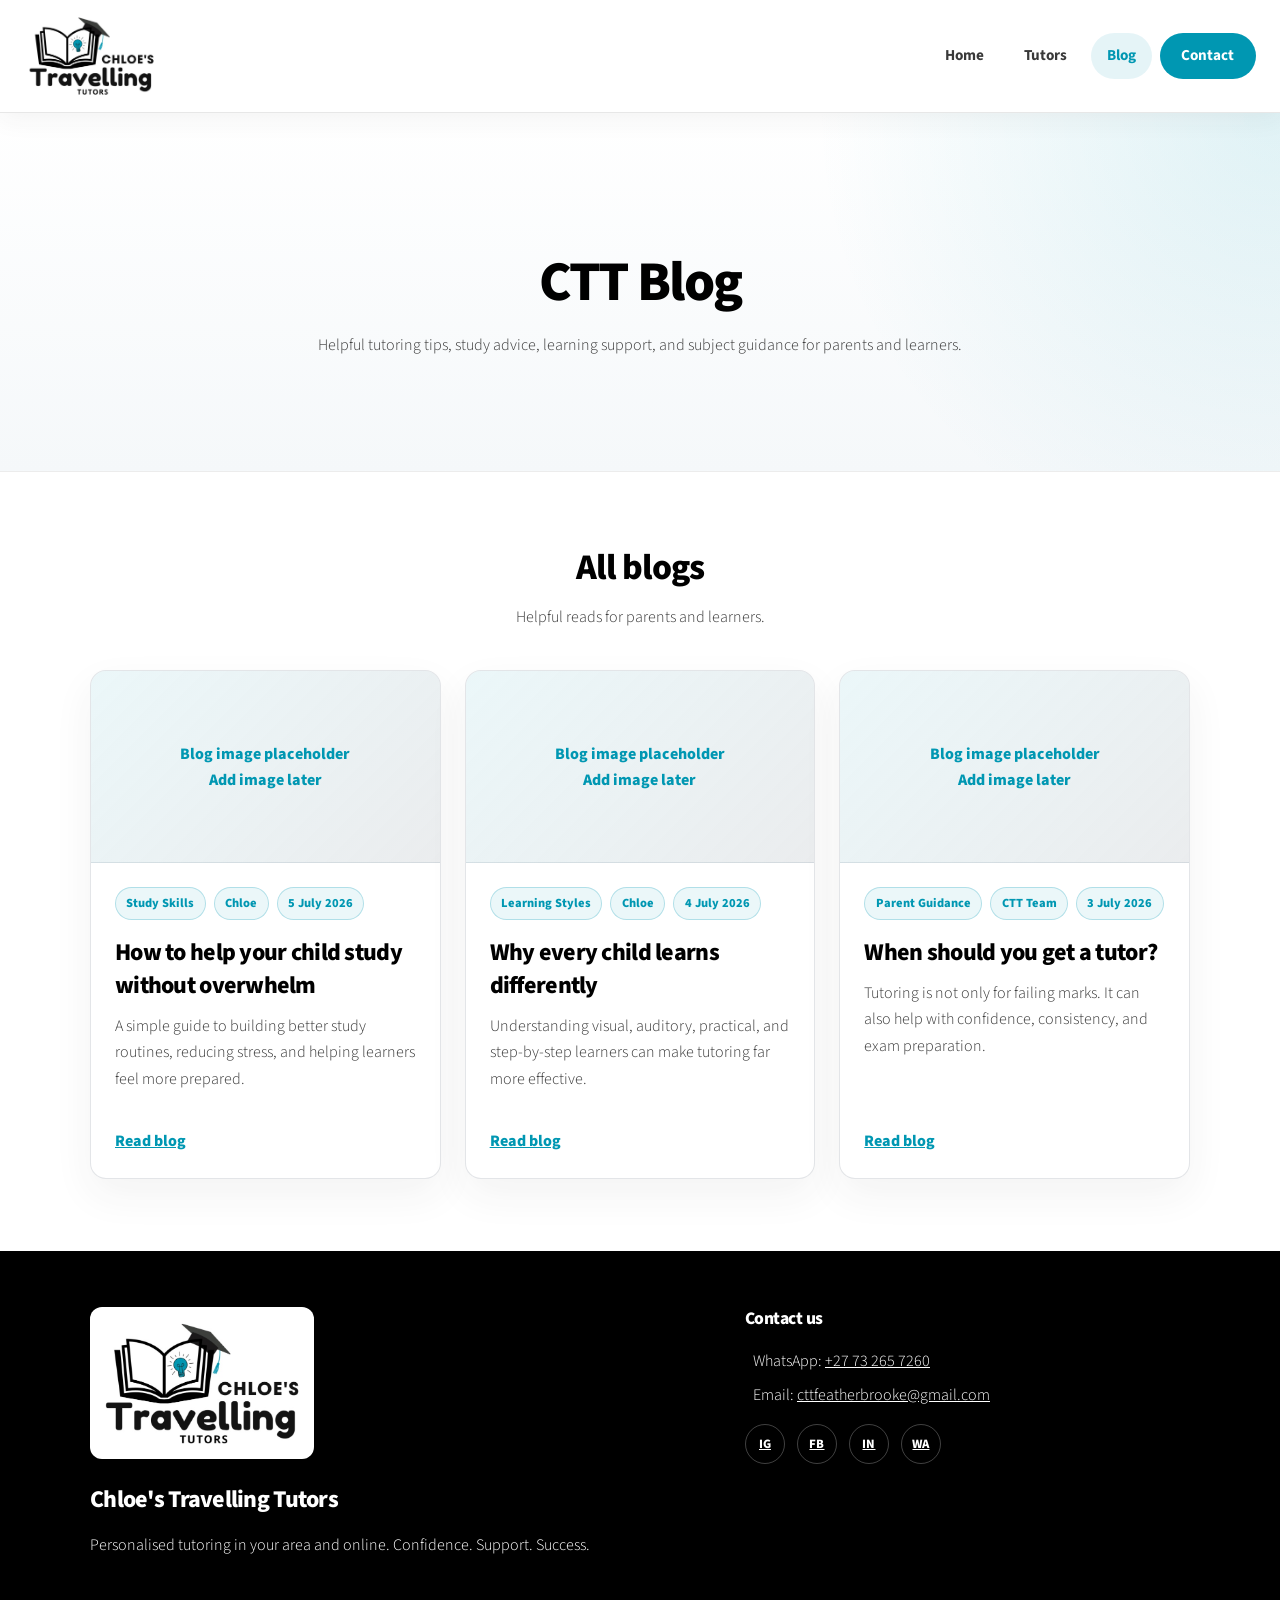
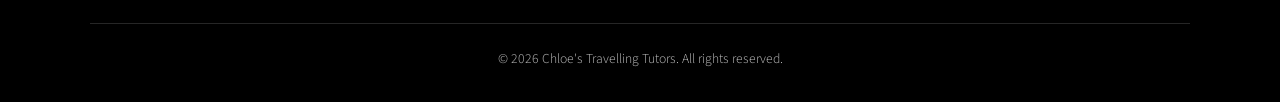
==== commit 0bc3e24d: "Round 2 content and UX updates for CTT site Homepage - The opening quote now leads the page; the ext" ====
--- a/blog.html
+++ b/blog.html
@@ -17,20 +17,10 @@
 					linear-gradient(180deg, #ffffff 0%, #f5f8fa 100%);
 			}
 
-			.ctt-blog-layout {
-				display: grid;
-				grid-template-columns: 1fr;
-				gap: 2rem;
-			}
-
 			.ctt-blog-grid {
 				display: grid;
 				grid-template-columns: repeat(3, minmax(0, 1fr));
 				gap: 1.5rem;
-			}
-
-			.ctt-blog-grid.all {
-				grid-template-columns: repeat(3, minmax(0, 1fr));
 			}
 
 			.ctt-blog-card {
@@ -98,42 +88,8 @@
 				flex: 1;
 			}
 
-			.ctt-filter-box {
-				background: #ffffff;
-				border: 1px solid rgba(142, 153, 162, 0.25);
-				border-radius: 1rem;
-				padding: 1.5rem;
-				box-shadow: 0 1rem 2.5rem rgba(57, 57, 57, 0.06);
-			}
-
-			.ctt-filter-grid {
-				display: grid;
-				grid-template-columns: repeat(4, minmax(0, 1fr));
-				gap: 1rem;
-				align-items: end;
-			}
-
-			.ctt-filter-box label {
-				font-weight: 800;
-				color: #393939;
-				margin-bottom: 0.35rem;
-				display: block;
-			}
-
-			.ctt-empty-message {
-				text-align: center;
-				padding: 2rem;
-				background: #ffffff;
-				border: 1px dashed rgba(0, 151, 178, 0.35);
-				border-radius: 1rem;
-				color: #393939;
-				font-weight: 700;
-			}
-
 			@media screen and (max-width: 980px) {
-				.ctt-blog-grid,
-				.ctt-blog-grid.all,
-				.ctt-filter-grid {
+				.ctt-blog-grid {
 					grid-template-columns: 1fr;
 				}
 			}
@@ -158,56 +114,16 @@
 			</section>
 
 			<section class="ctt-section">
-				<div class="ctt-inner ctt-blog-layout">
-
-					<div>
-						<div class="ctt-section-title">
-							<h2>Top blogs</h2>
-							<p>
-								Our most useful reads for parents and learners.
-							</p>
-						</div>
-
-						<div id="topBlogs" class="ctt-blog-grid"></div>
-					</div>
-
-					<div class="ctt-filter-box">
+				<div class="ctt-inner">
+
+					<div class="ctt-section-title">
 						<h2>All blogs</h2>
 						<p>
-							Filter blogs by author, date, or subject.
+							Helpful reads for parents and learners.
 						</p>
-
-						<div class="ctt-filter-grid">
-							<div>
-								<label for="authorFilter">Created by</label>
-								<select id="authorFilter">
-									<option value="all">All authors</option>
-								</select>
-							</div>
-
-							<div>
-								<label for="dateFilter">Create date</label>
-								<select id="dateFilter">
-									<option value="all">All dates</option>
-								</select>
-							</div>
-
-							<div>
-								<label for="subjectFilter">Subject</label>
-								<select id="subjectFilter">
-									<option value="all">All subjects</option>
-								</select>
-							</div>
-
-							<div>
-								<button id="clearFilters" class="button secondary" type="button">
-									Clear filters
-								</button>
-							</div>
-						</div>
 					</div>
 
-					<div id="allBlogs" class="ctt-blog-grid all"></div>
+					<div id="allBlogs" class="ctt-blog-grid"></div>
 
 				</div>
 			</section>
@@ -217,207 +133,84 @@
 		</div>
 
 		<script>
-			const blogs = [
-				{
-					title: "How to help your child study without overwhelm",
-					author: "Chloe",
-					date: "2026-07-05",
-					subject: "Study Skills",
-					isTopBlog: true,
-					image: "",
-					excerpt: "A simple guide to building better study routines, reducing stress, and helping learners feel more prepared.",
-					link: "#"
-				},
-				{
-					title: "Why every child learns differently",
-					author: "Chloe",
-					date: "2026-07-04",
-					subject: "Learning Styles",
-					isTopBlog: true,
-					image: "",
-					excerpt: "Understanding visual, auditory, practical, and step-by-step learners can make tutoring far more effective.",
-					link: "#"
-				},
-				{
-					title: "When should you get a tutor?",
-					author: "CTT Team",
-					date: "2026-07-03",
-					subject: "Parent Guidance",
-					isTopBlog: true,
-					image: "",
-					excerpt: "Tutoring is not only for failing marks. It can also help with confidence, consistency, and exam preparation.",
-					link: "#"
-				},
-				{
-					title: "Building maths confidence in primary school",
-					author: "Sarah W.",
-					date: "2026-06-28",
-					subject: "Mathematics",
-					isTopBlog: false,
-					image: "",
-					excerpt: "Small gaps in maths can grow quickly. Here is how parents can support basic number confidence at home.",
-					link: "#"
-				},
-				{
-					title: "How to prepare for exam season",
-					author: "James T.",
-					date: "2026-06-25",
-					subject: "Exam Preparation",
-					isTopBlog: false,
-					image: "",
-					excerpt: "A practical approach to planning revision, managing time, and avoiding last-minute cramming.",
-					link: "#"
-				},
-				{
-					title: "Reading support for younger learners",
-					author: "Maya L.",
-					date: "2026-06-20",
-					subject: "English",
-					isTopBlog: false,
-					image: "",
-					excerpt: "Reading confidence develops through routine, patience, repetition, and the right level of support.",
-					link: "#"
-				}
-			];
-
-			const topBlogsContainer = document.getElementById("topBlogs");
-			const allBlogsContainer = document.getElementById("allBlogs");
-			const authorFilter = document.getElementById("authorFilter");
-			const dateFilter = document.getElementById("dateFilter");
-			const subjectFilter = document.getElementById("subjectFilter");
-			const clearFilters = document.getElementById("clearFilters");
-
-			function formatDate(dateString) {
-				const date = new Date(dateString + "T00:00:00");
-				return date.toLocaleDateString("en-ZA", {
-					year: "numeric",
-					month: "long",
-					day: "numeric"
-				});
-			}
-
-			function getMonthYear(dateString) {
-				const date = new Date(dateString + "T00:00:00");
-				return date.toLocaleDateString("en-ZA", {
-					year: "numeric",
-					month: "long"
-				});
-			}
-
-			function createBlogCard(blog) {
-				const imageMarkup = blog.image
-					? '<img src="' + blog.image + '" alt="' + blog.title + '" />'
-					: 'Blog image placeholder<br />Add image later';
-
-				return `
-					<article class="ctt-blog-card">
-						<div class="ctt-blog-image">
-							${imageMarkup}
-						</div>
-
-						<div class="ctt-blog-content">
-							<div class="ctt-blog-meta">
-								<span>${blog.subject}</span>
-								<span>${blog.author}</span>
-								<span>${formatDate(blog.date)}</span>
-							</div>
-
-							<h3>${blog.title}</h3>
-
-							<p class="ctt-blog-excerpt">
-								${blog.excerpt}
-							</p>
-
-							<a href="${blog.link}" class="ctt-small-link">
-								Read blog
-							</a>
-						</div>
-					</article>
-				`;
-			}
-
-			function populateFilter(selectElement, values, defaultLabel) {
-				selectElement.innerHTML = '<option value="all">' + defaultLabel + '</option>';
-
-				values.forEach(function (value) {
-					const option = document.createElement("option");
-					option.value = value;
-					option.textContent = value;
-					selectElement.appendChild(option);
-				});
-			}
-
-			function populateFilters() {
-				const authors = [...new Set(blogs.map(function (blog) {
-					return blog.author;
-				}))].sort();
-
-				const subjects = [...new Set(blogs.map(function (blog) {
-					return blog.subject;
-				}))].sort();
-
-				const dates = [...new Set(blogs.map(function (blog) {
-					return getMonthYear(blog.date);
-				}))];
-
-				populateFilter(authorFilter, authors, "All authors");
-				populateFilter(subjectFilter, subjects, "All subjects");
-				populateFilter(dateFilter, dates, "All dates");
-			}
-
-			function renderTopBlogs() {
-				const topBlogs = blogs
-					.filter(function (blog) {
-						return blog.isTopBlog;
-					})
-					.slice(0, 3);
-
-				topBlogsContainer.innerHTML = topBlogs.map(createBlogCard).join("");
-			}
-
-			function renderAllBlogs() {
-				const selectedAuthor = authorFilter.value;
-				const selectedDate = dateFilter.value;
-				const selectedSubject = subjectFilter.value;
-
-				const filteredBlogs = blogs.filter(function (blog) {
-					const matchesAuthor = selectedAuthor === "all" || blog.author === selectedAuthor;
-					const matchesDate = selectedDate === "all" || getMonthYear(blog.date) === selectedDate;
-					const matchesSubject = selectedSubject === "all" || blog.subject === selectedSubject;
-
-					return matchesAuthor && matchesDate && matchesSubject;
-				});
-
-				if (filteredBlogs.length === 0) {
-					allBlogsContainer.innerHTML = `
-						<div class="ctt-empty-message">
-							No blogs match these filters yet.
-						</div>
-					`;
-					return;
-				}
-
-				allBlogsContainer.innerHTML = filteredBlogs.map(createBlogCard).join("");
-			}
-
-			function setupFilterEvents() {
-				authorFilter.addEventListener("change", renderAllBlogs);
-				dateFilter.addEventListener("change", renderAllBlogs);
-				subjectFilter.addEventListener("change", renderAllBlogs);
-
-				clearFilters.addEventListener("click", function () {
-					authorFilter.value = "all";
-					dateFilter.value = "all";
-					subjectFilter.value = "all";
-					renderAllBlogs();
-				});
-			}
-
-			populateFilters();
-			renderTopBlogs();
-			renderAllBlogs();
-			setupFilterEvents();
-		</script>
+                        const blogs = [
+                                {
+                                        title: "How to help your child study without overwhelm",
+                                        author: "Chloe",
+                                        date: "2026-07-05",
+                                        subject: "Study Skills",
+                                        isTopBlog: true,
+                                        image: "",
+                                        excerpt: "A simple guide to building better study routines, reducing stress, and helping learners feel more prepared.",
+                                        link: "#"
+                                },
+                                {
+                                        title: "Why every child learns differently",
+                                        author: "Chloe",
+                                        date: "2026-07-04",
+                                        subject: "Learning Styles",
+                                        isTopBlog: true,
+                                        image: "",
+                                        excerpt: "Understanding visual, auditory, practical, and step-by-step learners can make tutoring far more effective.",
+                                        link: "#"
+                                },
+                                {
+                                        title: "When should you get a tutor?",
+                                        author: "CTT Team",
+                                        date: "2026-07-03",
+                                        subject: "Parent Guidance",
+                                        isTopBlog: true,
+                                        image: "",
+                                        excerpt: "Tutoring is not only for failing marks. It can also help with confidence, consistency, and exam preparation.",
+                                        link: "#"
+                                }
+                        ];
+
+                        const allBlogsContainer = document.getElementById("allBlogs");
+
+                        function formatDate(dateString) {
+                                const date = new Date(dateString + "T00:00:00");
+                                return date.toLocaleDateString("en-ZA", {
+                                        year: "numeric",
+                                        month: "long",
+                                        day: "numeric"
+                                });
+                        }
+
+                        function createBlogCard(blog) {
+                                const imageMarkup = blog.image
+                                        ? '<img src="' + blog.image + '" alt="' + blog.title + '" />'
+                                        : 'Blog image placeholder<br />Add image later';
+
+                                return `
+                                        <article class="ctt-blog-card">
+                                                <div class="ctt-blog-image">
+                                                        ${imageMarkup}
+                                                </div>
+
+                                                <div class="ctt-blog-content">
+                                                        <div class="ctt-blog-meta">
+                                                                <span>${blog.subject}</span>
+                                                                <span>${blog.author}</span>
+                                                                <span>${formatDate(blog.date)}</span>
+                                                        </div>
+
+                                                        <h3>${blog.title}</h3>
+
+                                                        <p class="ctt-blog-excerpt">
+                                                                ${blog.excerpt}
+                                                        </p>
+
+                                                        <a href="${blog.link}" class="ctt-small-link">
+                                                                Read blog
+                                                        </a>
+                                                </div>
+                                        </article>
+                                `;
+                        }
+
+                        allBlogsContainer.innerHTML = blogs.map(createBlogCard).join("");
+                </script>
 
 		<script src="assets/js/jquery.min.js"></script>
 		<script src="assets/js/jquery.scrollex.min.js"></script>
--- a/assets/css/ctt-custom.css
+++ b/assets/css/ctt-custom.css
@@ -55,14 +55,6 @@
 	gap: 1.5rem;
 }
 
-.ctt-logo {
-	display: flex;
-	align-items: center;
-	gap: 0.75rem;
-	text-decoration: none;
-	border-bottom: none;
-}
-
 .ctt-logo-mark {
 	width: 58px;
 	height: 58px;
@@ -136,18 +128,6 @@
 	background:
 		radial-gradient(circle at top right, rgba(0, 151, 178, 0.1), transparent 35%),
 		linear-gradient(180deg, #ffffff 0%, #f7fbfc 100%);
-}
-
-.ctt-hero h1 {
-	font-size: clamp(2.5rem, 5vw, 5rem);
-	line-height: 0.95;
-	margin-bottom: 1.25rem;
-}
-
-.ctt-hero .major {
-	font-size: 1.1rem;
-	line-height: 1.7;
-	max-width: 37rem;
 }
 
 .button.primary {
@@ -306,38 +286,6 @@
 	margin: 0;
 }
 
-.ctt-quote {
-	background: var(--ctt-white);
-	border-top: 4px solid var(--ctt-blue);
-	border-bottom: 4px solid var(--ctt-blue);
-	text-align: center;
-	padding: 3.5rem 2rem;
-}
-
-.ctt-quote blockquote {
-	border-left: none;
-	margin: 0 auto;
-	max-width: 900px;
-	padding: 0;
-	font-size: clamp(1.5rem, 3vw, 2.4rem);
-	line-height: 1.35;
-	color: var(--ctt-dark-grey);
-	font-weight: 500;
-}
-
-.ctt-quote strong {
-	color: var(--ctt-blue);
-	font-weight: 800;
-}
-
-.ctt-quote cite {
-	display: block;
-	margin-top: 1rem;
-	color: var(--ctt-soft-grey);
-	font-style: normal;
-	font-weight: 700;
-}
-
 .ctt-tutor-card {
 	text-align: center;
 }
@@ -478,18 +426,22 @@
 	margin-bottom: 0.5rem;
 }
 
-.ctt-footer-logo {
-	width: 90px;
-	height: 70px;
-	border: 2px dashed rgba(255, 255, 255, 0.3);
-	border-radius: 0.8rem;
-	display: flex;
-	align-items: center;
-	justify-content: center;
-	color: var(--ctt-blue);
-	font-size: 0.75rem;
-	font-weight: 800;
+.ctt-footer-brand {
+	display: inline-block;
+	width: 14rem;
 	margin-bottom: 1rem;
+	border: 0;
+	text-decoration: none;
+}
+
+.ctt-footer-logo-image {
+	display: block;
+	width: 100%;
+	height: auto;
+	object-fit: contain;
+	background: #ffffff;
+	border-radius: 0.75rem;
+	padding: 0.45rem;
 }
 
 .ctt-socials {
@@ -592,3 +544,607 @@
 	display: none !important;
 	content: none !important;
 }
+
+/* =========================================================
+   Shared site header
+   ========================================================= */
+
+.ctt-site-header {
+	position: relative;
+	z-index: 1000;
+	width: 100%;
+	background: #ffffff;
+	border-bottom: 1px solid rgba(57, 57, 57, 0.12);
+	box-shadow: 0 0.35rem 1.5rem rgba(57, 57, 57, 0.06);
+}
+
+.ctt-header-inner {
+	width: min(90rem, calc(100% - 3rem));
+	min-height: 7rem;
+	margin: 0 auto;
+	display: flex;
+	align-items: center;
+	justify-content: space-between;
+	gap: 2rem;
+}
+
+.ctt-brand {
+	display: flex;
+	align-items: center;
+	justify-content: flex-start;
+	width: 16rem;
+	height: 5.5rem;
+	border-bottom: 0;
+	text-decoration: none;
+}
+
+.ctt-logo {
+	display: block;
+	width: 100%;
+	height: 100%;
+	max-width: 100%;
+	object-fit: contain;
+	object-position: left center;
+}
+
+.ctt-navigation {
+	display: flex;
+	align-items: center;
+	justify-content: flex-end;
+	gap: 0.5rem;
+}
+
+.ctt-navigation a {
+	display: inline-flex;
+	align-items: center;
+	justify-content: center;
+	min-height: 2.8rem;
+	padding: 0.65rem 1rem;
+	border: 0;
+	border-radius: 999px;
+	color: #393939;
+	font-size: 0.95rem;
+	font-weight: 700;
+	text-decoration: none;
+	transition:
+		background-color 0.2s ease,
+		color 0.2s ease,
+		transform 0.2s ease;
+}
+
+.ctt-navigation a:hover,
+.ctt-navigation a.is-active {
+	background: rgba(0, 151, 178, 0.1);
+	color: #0097b2;
+}
+
+.ctt-navigation a:hover {
+	transform: translateY(-1px);
+}
+
+.ctt-navigation .ctt-nav-button {
+	background: #0097b2;
+	color: #ffffff;
+	padding-left: 1.35rem;
+	padding-right: 1.35rem;
+}
+
+.ctt-navigation .ctt-nav-button:hover,
+.ctt-navigation .ctt-nav-button.is-active {
+	background: #007f96;
+	color: #ffffff;
+}
+
+.ctt-menu-toggle {
+	display: none;
+	width: 3rem;
+	height: 3rem;
+	padding: 0;
+	border: 0;
+	border-radius: 0.6rem;
+	background: transparent;
+	box-shadow: none;
+	cursor: pointer;
+}
+
+.ctt-menu-toggle span {
+	display: block;
+	width: 1.5rem;
+	height: 2px;
+	margin: 0.3rem auto;
+	background: #393939;
+	transition:
+		transform 0.2s ease,
+		opacity 0.2s ease;
+}
+
+.ctt-menu-toggle.is-open span:nth-child(1) {
+	transform: translateY(0.5rem) rotate(45deg);
+}
+
+.ctt-menu-toggle.is-open span:nth-child(2) {
+	opacity: 0;
+}
+
+.ctt-menu-toggle.is-open span:nth-child(3) {
+	transform: translateY(-0.5rem) rotate(-45deg);
+}
+
+/* =========================================================
+   Homepage opening image
+   ========================================================= */
+
+.ctt-hero .image img {
+	width: 100%;
+	height: 100%;
+	display: block;
+	object-fit: cover;
+	object-position: center 35%;
+}
+
+/* =========================================================
+   Chloe image
+   ========================================================= */
+
+.spotlight.ctt-chloe-section > .image.ctt-about-image {
+	display: flex;
+	align-items: center;
+	justify-content: center;
+	overflow: hidden;
+	background: #ffffff;
+}
+
+.spotlight.ctt-chloe-section > .image.ctt-about-image img {
+	position: relative;
+	top: auto;
+	left: auto;
+	width: 88%;
+	height: 88%;
+	min-height: 0;
+	display: block;
+	object-fit: contain;
+	object-position: center;
+}
+
+/* =========================================================
+   Tablet and mobile
+   ========================================================= */
+
+@media screen and (max-width: 980px) {
+	.ctt-header-inner {
+		width: min(100% - 2rem, 90rem);
+		min-height: 5.5rem;
+		flex-wrap: wrap;
+		gap: 0;
+	}
+
+	.ctt-brand {
+	width: 12rem;
+	height: 4.5rem;
+}
+
+	.ctt-menu-toggle {
+		display: block;
+	}
+
+	.ctt-navigation {
+		display: none;
+		width: 100%;
+		padding: 0.75rem 0 1.25rem;
+		flex-direction: column;
+		align-items: stretch;
+		gap: 0.35rem;
+	}
+
+	.ctt-navigation.is-open {
+		display: flex;
+	}
+
+	.ctt-navigation a {
+		width: 100%;
+	}
+
+	.ctt-navigation .ctt-nav-button {
+		margin-top: 0.35rem;
+	}
+
+	.spotlight.ctt-chloe-section > .image.ctt-about-image img {
+		width: 100%;
+		height: 100%;
+		object-fit: contain;
+	}
+}
+
+/* =========================================================
+   Small phones
+   ========================================================= */
+
+@media screen and (max-width: 480px) {
+	.ctt-header-inner {
+		width: calc(100% - 1.5rem);
+	}
+
+	.ctt-brand {
+	width: 10rem;
+	height: 4rem;
+}
+}
+
+/* =========================================================
+   Dynamic tutor cards and directory
+   Add this entire block to the END of assets/css/ctt-custom.css
+   ========================================================= */
+
+.ctt-tutor-photo-wrap {
+	width: 8rem;
+	height: 8rem;
+	margin: 0 auto 1.25rem;
+	flex: 0 0 auto;
+}
+
+.ctt-tutor-photo {
+	display: block;
+	width: 100%;
+	height: 100%;
+	border-radius: 50%;
+	border: 0.3rem solid #ffffff;
+	object-fit: cover;
+	object-position: center;
+	box-shadow: 0 0.8rem 1.8rem rgba(57, 57, 57, 0.12);
+}
+
+.ctt-tutor-fallback {
+	display: flex;
+	align-items: center;
+	justify-content: center;
+	background: rgba(0, 151, 178, 0.1);
+	color: var(--ctt-blue);
+	font-size: 1.6rem;
+	font-weight: 800;
+}
+
+.ctt-featured-actions,
+.ctt-directory-actions {
+	margin-top: 2rem;
+}
+
+.ctt-tutor-directory {
+	display: grid;
+	grid-template-columns: repeat(2, minmax(0, 1fr));
+	gap: 1.5rem;
+}
+
+.ctt-tutor-detail {
+	scroll-margin-top: 2rem;
+}
+
+.ctt-tutor-detail-heading {
+	display: flex;
+	align-items: center;
+	gap: 1.5rem;
+	margin-bottom: 1rem;
+}
+
+.ctt-tutor-detail-heading .ctt-tutor-photo-wrap {
+	width: 7rem;
+	height: 7rem;
+	margin: 0;
+}
+
+.ctt-tutor-detail-heading h2 {
+	margin-bottom: 0.35rem;
+}
+
+.ctt-tutor-qualification {
+	margin: 0;
+	color: var(--ctt-soft-grey);
+	font-size: 0.9rem;
+	line-height: 1.5;
+}
+
+.ctt-tutor-bio {
+	margin-top: 1rem;
+	line-height: 1.7;
+}
+
+.ctt-tutor-enquire {
+	margin-top: 1.25rem;
+}
+
+/* =========================================================
+   Optional learning preferences assessment
+   ========================================================= */
+
+.ctt-assessment {
+	margin: 2rem 0;
+	padding: 1.75rem;
+	border: 2px solid var(--ctt-border);
+	border-radius: 1rem;
+	background:
+		radial-gradient(circle at top right, rgba(0, 151, 178, 0.08), transparent 35%),
+		#ffffff;
+}
+
+.ctt-assessment-heading {
+	display: flex;
+	align-items: flex-start;
+	justify-content: space-between;
+	gap: 1.5rem;
+}
+
+.ctt-assessment-heading h2 {
+	margin-bottom: 0.5rem;
+}
+
+.ctt-assessment-heading p {
+	margin-bottom: 0;
+}
+
+.ctt-assessment-toggle {
+	display: inline-flex;
+	align-items: center;
+	gap: 0.65rem;
+	flex: 0 0 auto;
+	padding: 0.75rem 1rem;
+	border-radius: 999px;
+	background: rgba(0, 151, 178, 0.1);
+	color: var(--ctt-blue);
+	font-weight: 800;
+	cursor: pointer;
+}
+
+.ctt-assessment-toggle input {
+	width: auto;
+	margin: 0;
+}
+
+.ctt-assessment-questions {
+	display: grid;
+	gap: 1rem;
+	margin-top: 1.75rem;
+}
+
+.ctt-assessment-question {
+	margin: 0;
+	padding: 1.25rem;
+	border: 1px solid rgba(142, 153, 162, 0.3);
+	border-radius: 0.9rem;
+	background: var(--ctt-light-bg);
+}
+
+.ctt-assessment-question legend {
+	width: 100%;
+	margin-bottom: 1rem;
+	padding: 0;
+	color: var(--ctt-dark-grey);
+	font-size: 1rem;
+	font-weight: 800;
+	line-height: 1.55;
+}
+
+.ctt-score-options {
+	display: grid;
+	grid-template-columns: repeat(4, minmax(0, 1fr));
+	gap: 0.65rem;
+}
+
+.ctt-score-option {
+	display: flex;
+	align-items: center;
+	gap: 0.5rem;
+	min-height: 3.5rem;
+	margin: 0;
+	padding: 0.65rem;
+	border: 1px solid rgba(142, 153, 162, 0.35);
+	border-radius: 0.7rem;
+	background: #ffffff;
+	color: var(--ctt-dark-grey);
+	font-size: 0.85rem;
+	font-weight: 700;
+	cursor: pointer;
+}
+
+.ctt-score-option:has(input:checked) {
+	border-color: var(--ctt-blue);
+	background: rgba(0, 151, 178, 0.1);
+	color: var(--ctt-blue);
+}
+
+.ctt-score-option input {
+	width: auto;
+	margin: 0;
+	flex: 0 0 auto;
+}
+
+.ctt-assessment-result {
+	margin-top: 1.5rem;
+	padding: 1.25rem;
+	border-left: 0.35rem solid var(--ctt-blue);
+	border-radius: 0.6rem;
+	background: rgba(0, 151, 178, 0.08);
+}
+
+.ctt-assessment-result h3 {
+	margin-bottom: 0.65rem;
+}
+
+.ctt-assessment-result p:last-child {
+	margin-bottom: 0;
+}
+
+.ctt-assessment-note {
+	font-size: 0.9rem;
+}
+
+@media screen and (max-width: 980px) {
+	.ctt-tutor-directory {
+		grid-template-columns: 1fr;
+	}
+
+	.ctt-score-options {
+		grid-template-columns: repeat(2, minmax(0, 1fr));
+	}
+}
+
+@media screen and (max-width: 736px) {
+	.ctt-assessment-heading,
+	.ctt-tutor-detail-heading {
+		flex-direction: column;
+	}
+
+	.ctt-assessment-toggle {
+		width: 100%;
+		justify-content: center;
+	}
+
+	.ctt-score-options {
+		grid-template-columns: 1fr;
+	}
+
+	.ctt-tutor-detail-heading .ctt-tutor-photo-wrap {
+		width: 6.5rem;
+		height: 6.5rem;
+	}
+}
+
+/* =========================================================
+   Round 1 improvements: hero reassurance strip and tutor filters
+   Styled with the existing CTT palette variables only.
+   ========================================================= */
+
+.ctt-filter-box {
+	background: var(--ctt-white);
+	border: 1px solid rgba(142, 153, 162, 0.25);
+	border-radius: 1rem;
+	padding: 1.75rem;
+	margin-bottom: 2.5rem;
+	box-shadow: 0 1rem 2.5rem rgba(57, 57, 57, 0.06);
+}
+
+.ctt-filter-box h2 {
+	margin-bottom: 0.5rem;
+}
+
+.ctt-filter-box p {
+	margin-bottom: 0;
+}
+
+.ctt-filter-grid {
+	display: grid;
+	grid-template-columns: repeat(3, minmax(0, 1fr));
+	gap: 1.25rem;
+	align-items: end;
+	margin-top: 1.5rem;
+}
+
+.ctt-filter-grid label {
+	display: block;
+	margin-bottom: 0.35rem;
+	color: var(--ctt-dark-grey);
+	font-weight: 800;
+}
+
+.ctt-filter-toggle {
+	display: flex;
+	align-items: center;
+	gap: 0.65rem;
+	padding: 0.75rem 1rem;
+	border: 1px solid var(--ctt-border);
+	border-radius: 0.7rem;
+	background: rgba(0, 151, 178, 0.08);
+}
+
+.ctt-filter-toggle label {
+	margin: 0;
+	color: var(--ctt-blue);
+	cursor: pointer;
+}
+
+.ctt-filter-toggle input {
+	width: auto;
+	margin: 0;
+	flex: 0 0 auto;
+}
+
+.ctt-filter-summary {
+	margin-top: 1.25rem;
+	color: var(--ctt-soft-grey);
+	font-weight: 700;
+}
+
+.ctt-directory-empty {
+	grid-column: 1 / -1;
+	padding: 2.5rem 1.75rem;
+	border: 2px dashed var(--ctt-border);
+	border-radius: 1rem;
+	background: var(--ctt-light-bg);
+	text-align: center;
+}
+
+.ctt-directory-empty h3 {
+	margin-bottom: 0.65rem;
+}
+
+.ctt-directory-empty p {
+	margin: 0;
+	color: var(--ctt-dark-grey);
+}
+
+/* Visible keyboard focus on the filter controls, following existing conventions. */
+.ctt-filter-box select:focus-visible,
+.ctt-filter-box button:focus-visible,
+.ctt-filter-toggle input:focus-visible {
+	outline: 3px solid var(--ctt-blue);
+	outline-offset: 2px;
+}
+
+@media screen and (max-width: 980px) {
+	.ctt-filter-grid {
+		grid-template-columns: 1fr;
+	}
+}
+
+/* =========================================================
+   Homepage opening quote (Round 2)
+   The hero leads with the quote instead of a headline, and the
+   portrait panel is cropped to the two people.
+   ========================================================= */
+
+/* The Round 2 hero has no visible headline, so the page would otherwise ship
+   with no <h1>. This keeps one in the document for assistive tech without
+   changing the visual design. */
+.ctt-visually-hidden {
+        position: absolute;
+        width: 1px;
+        height: 1px;
+        margin: -1px;
+        padding: 0;
+        overflow: hidden;
+        clip: rect(0, 0, 0, 0);
+        white-space: nowrap;
+        border: 0;
+}
+
+.ctt-hero-quote {
+	border-left: 0.35rem solid var(--ctt-blue);
+	margin: 0 0 1rem 0;
+	padding: 0 0 0 1.5rem;
+	max-width: 34rem;
+	font-size: clamp(1.5rem, 2.4vw, 2.25rem);
+	line-height: 1.3;
+	color: var(--ctt-dark-grey);
+	font-weight: 500;
+}
+
+.ctt-hero-quote strong {
+	color: var(--ctt-blue);
+	font-weight: 800;
+}
+
+.ctt-hero-cite {
+	display: block;
+	margin: 0 0 2rem 0;
+	color: var(--ctt-soft-grey);
+	font-style: normal;
+	font-weight: 700;
+}
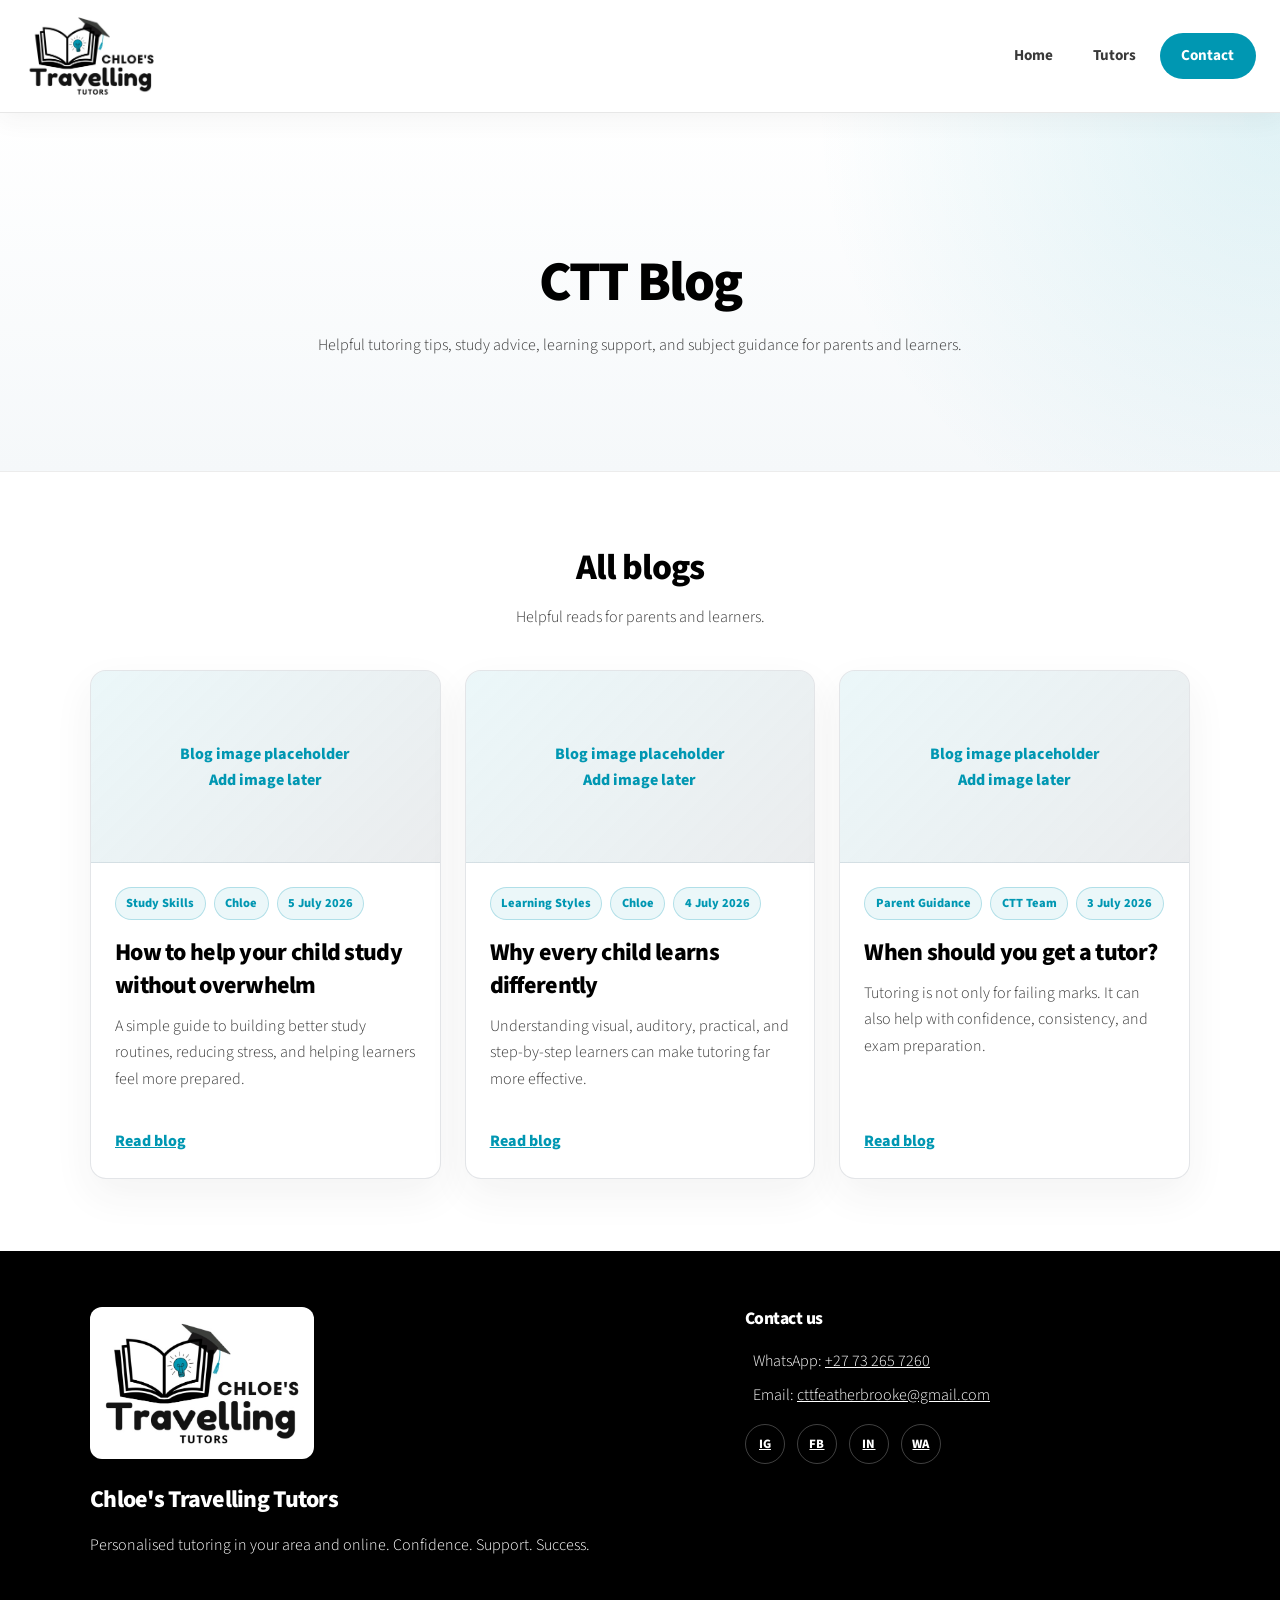
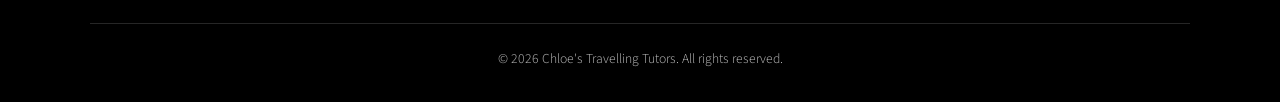
==== commit d2e9746c: "Hide the blog page from view Owner request: the blog page should not be visible to visitors.  - The " ====
--- a/blog.html
+++ b/blog.html
@@ -4,6 +4,7 @@
 		<title>Blog | Chloe's Travelling Tutors</title>
 		<meta charset="utf-8" />
 		<meta name="viewport" content="width=device-width, initial-scale=1, user-scalable=no" />
+		<meta name="robots" content="noindex, nofollow" />
 		<meta name="description" content="Read tutoring tips, study advice, subject support, and learning guidance from Chloe's Travelling Tutors." />
 
 		<link rel="stylesheet" href="assets/css/main.css" />
--- a/assets/css/ctt-custom.css
+++ b/assets/css/ctt-custom.css
@@ -683,30 +683,6 @@
 }
 
 /* =========================================================
-   Chloe image
-   ========================================================= */
-
-.spotlight.ctt-chloe-section > .image.ctt-about-image {
-	display: flex;
-	align-items: center;
-	justify-content: center;
-	overflow: hidden;
-	background: #ffffff;
-}
-
-.spotlight.ctt-chloe-section > .image.ctt-about-image img {
-	position: relative;
-	top: auto;
-	left: auto;
-	width: 88%;
-	height: 88%;
-	min-height: 0;
-	display: block;
-	object-fit: contain;
-	object-position: center;
-}
-
-/* =========================================================
    Tablet and mobile
    ========================================================= */
 
@@ -748,11 +724,6 @@
 		margin-top: 0.35rem;
 	}
 
-	.spotlight.ctt-chloe-section > .image.ctt-about-image img {
-		width: 100%;
-		height: 100%;
-		object-fit: contain;
-	}
 }
 
 /* =========================================================
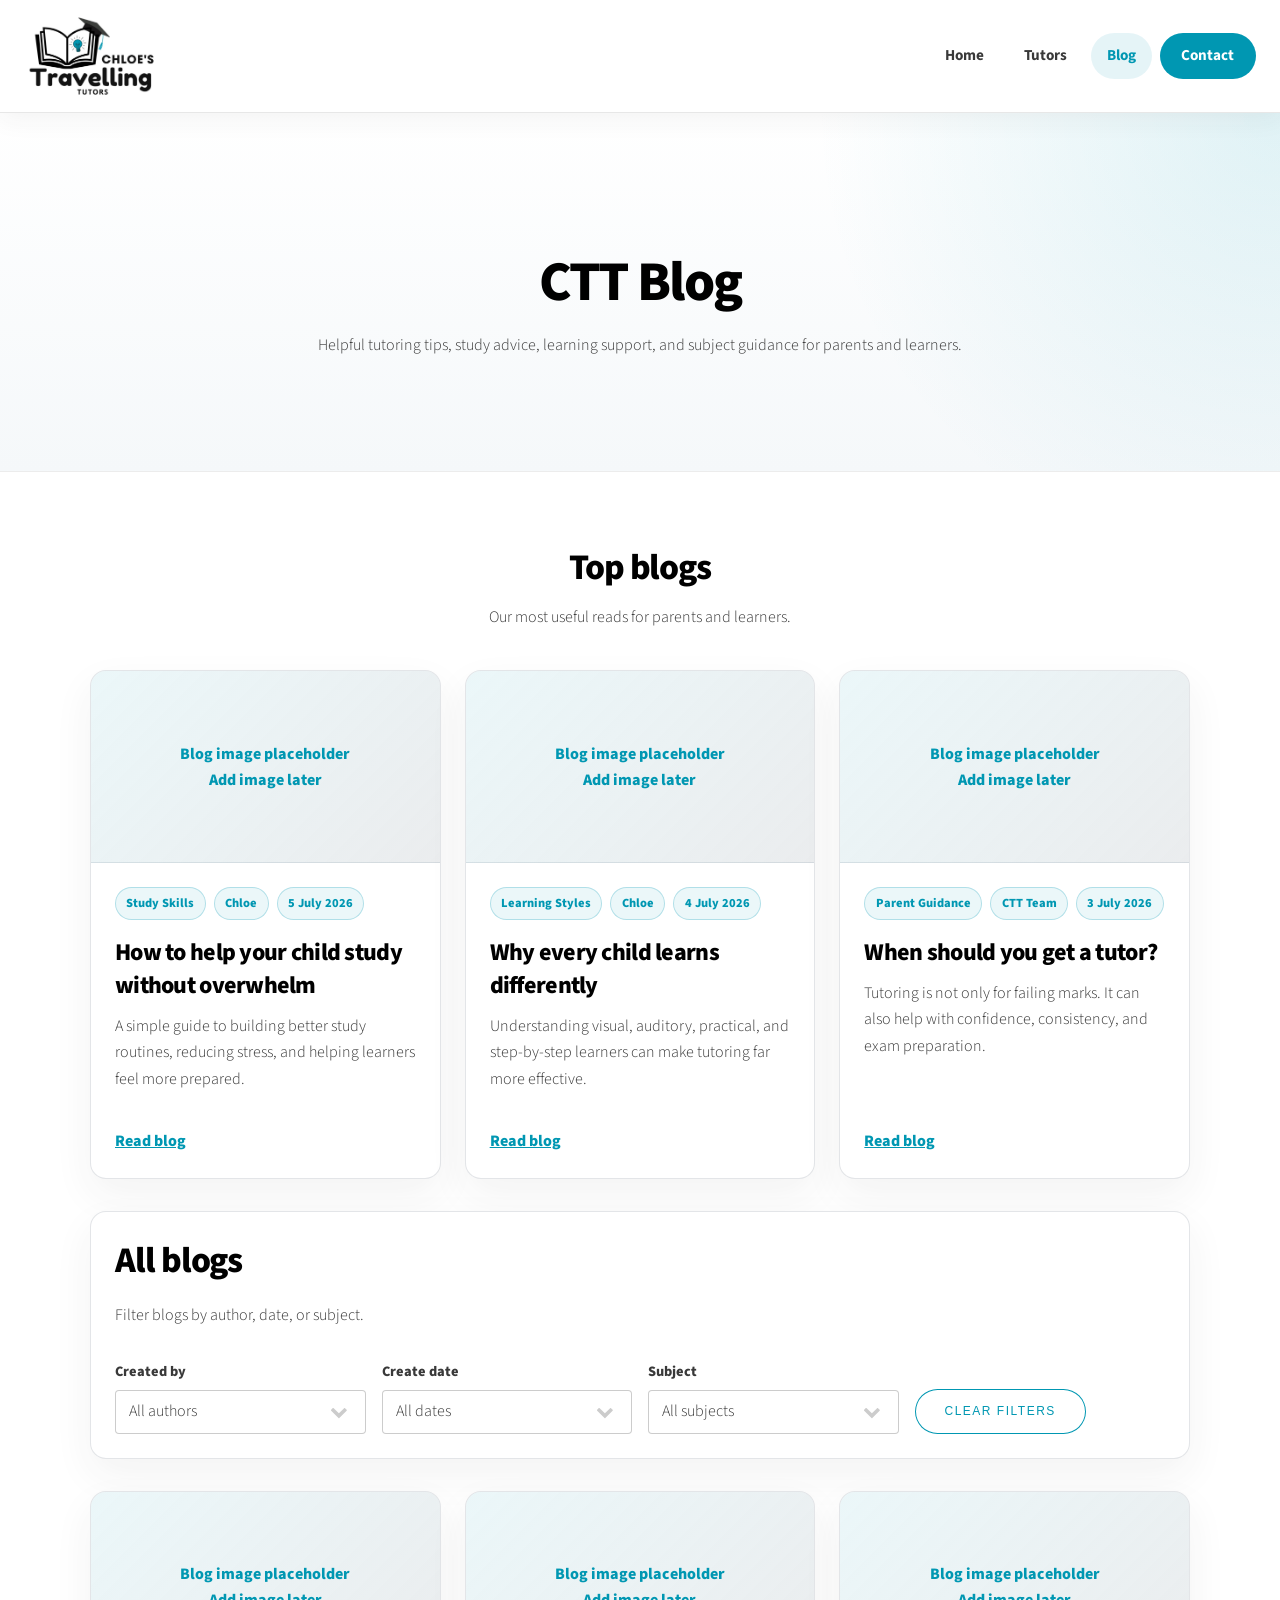
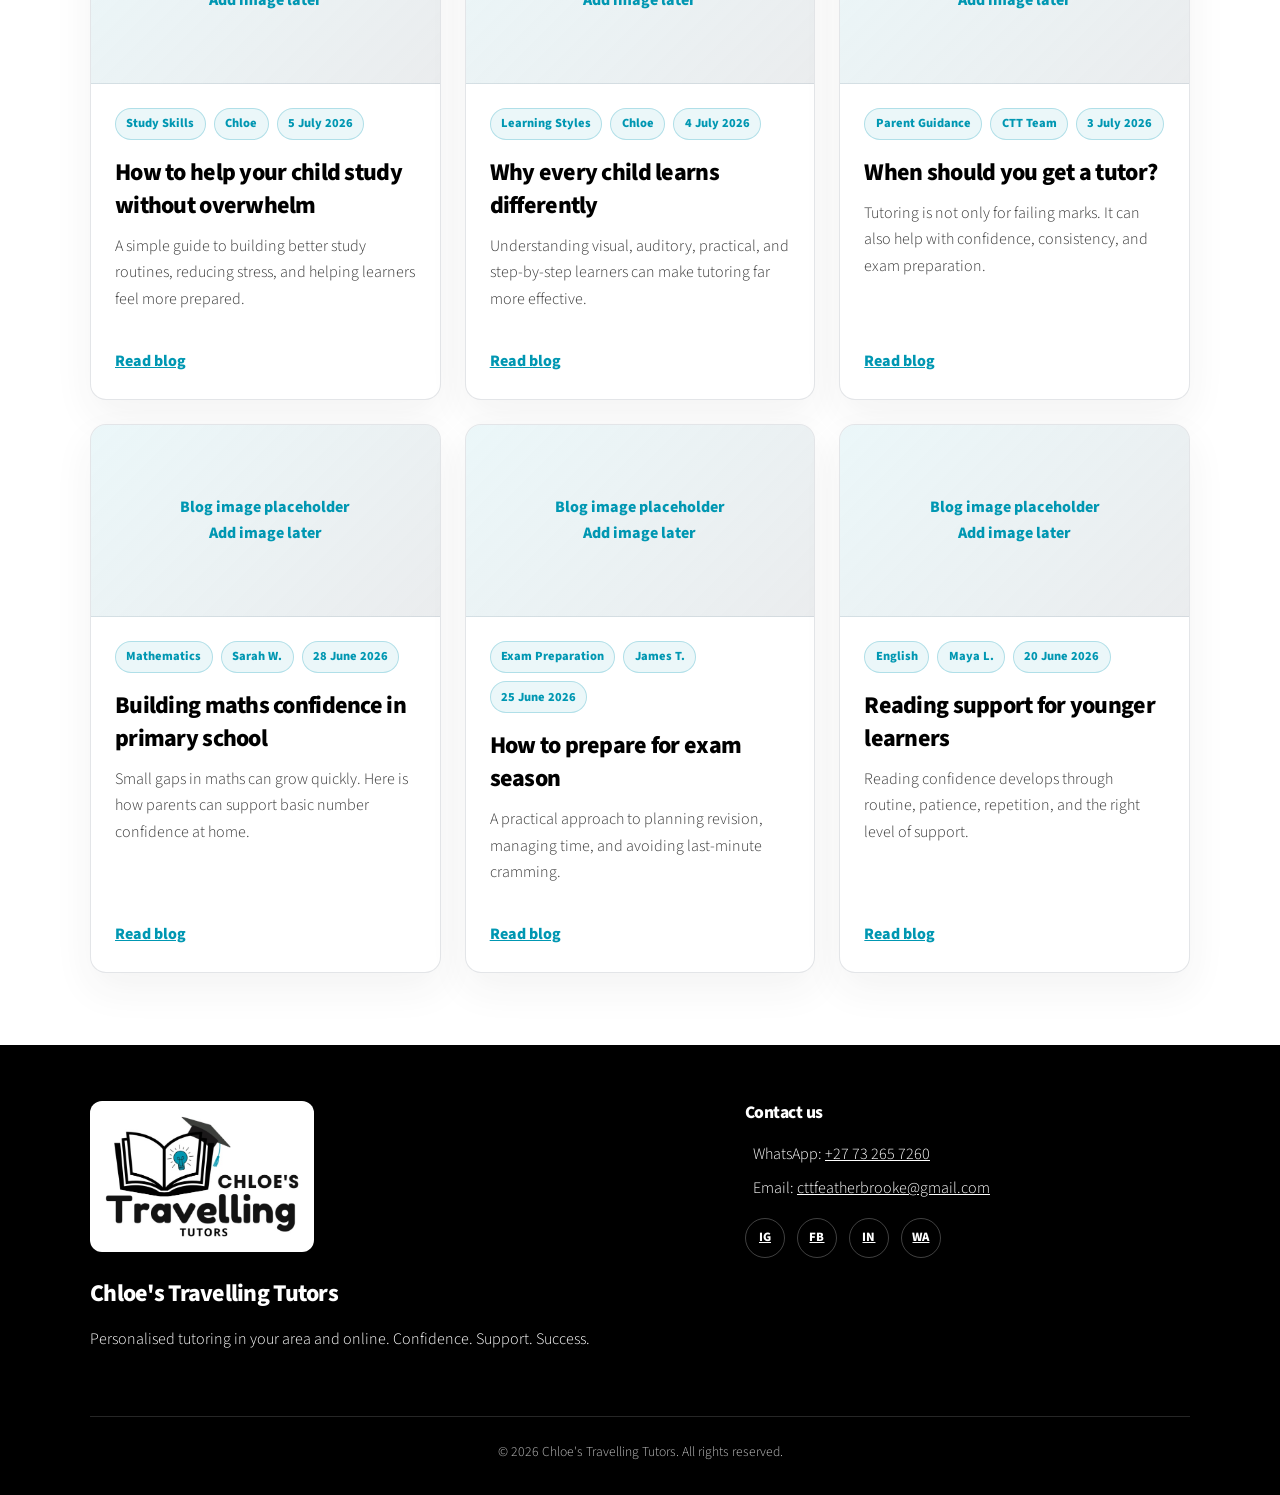
==== commit 1470a109: "Revert the live site to the owner's last own state The owner asked for every change I published toda" ====
--- a/blog.html
+++ b/blog.html
@@ -4,7 +4,6 @@
 		<title>Blog | Chloe's Travelling Tutors</title>
 		<meta charset="utf-8" />
 		<meta name="viewport" content="width=device-width, initial-scale=1, user-scalable=no" />
-		<meta name="robots" content="noindex, nofollow" />
 		<meta name="description" content="Read tutoring tips, study advice, subject support, and learning guidance from Chloe's Travelling Tutors." />
 
 		<link rel="stylesheet" href="assets/css/main.css" />
@@ -18,10 +17,20 @@
 					linear-gradient(180deg, #ffffff 0%, #f5f8fa 100%);
 			}
 
+			.ctt-blog-layout {
+				display: grid;
+				grid-template-columns: 1fr;
+				gap: 2rem;
+			}
+
 			.ctt-blog-grid {
 				display: grid;
 				grid-template-columns: repeat(3, minmax(0, 1fr));
 				gap: 1.5rem;
+			}
+
+			.ctt-blog-grid.all {
+				grid-template-columns: repeat(3, minmax(0, 1fr));
 			}
 
 			.ctt-blog-card {
@@ -89,8 +98,42 @@
 				flex: 1;
 			}
 
+			.ctt-filter-box {
+				background: #ffffff;
+				border: 1px solid rgba(142, 153, 162, 0.25);
+				border-radius: 1rem;
+				padding: 1.5rem;
+				box-shadow: 0 1rem 2.5rem rgba(57, 57, 57, 0.06);
+			}
+
+			.ctt-filter-grid {
+				display: grid;
+				grid-template-columns: repeat(4, minmax(0, 1fr));
+				gap: 1rem;
+				align-items: end;
+			}
+
+			.ctt-filter-box label {
+				font-weight: 800;
+				color: #393939;
+				margin-bottom: 0.35rem;
+				display: block;
+			}
+
+			.ctt-empty-message {
+				text-align: center;
+				padding: 2rem;
+				background: #ffffff;
+				border: 1px dashed rgba(0, 151, 178, 0.35);
+				border-radius: 1rem;
+				color: #393939;
+				font-weight: 700;
+			}
+
 			@media screen and (max-width: 980px) {
-				.ctt-blog-grid {
+				.ctt-blog-grid,
+				.ctt-blog-grid.all,
+				.ctt-filter-grid {
 					grid-template-columns: 1fr;
 				}
 			}
@@ -115,16 +158,56 @@
 			</section>
 
 			<section class="ctt-section">
-				<div class="ctt-inner">
-
-					<div class="ctt-section-title">
+				<div class="ctt-inner ctt-blog-layout">
+
+					<div>
+						<div class="ctt-section-title">
+							<h2>Top blogs</h2>
+							<p>
+								Our most useful reads for parents and learners.
+							</p>
+						</div>
+
+						<div id="topBlogs" class="ctt-blog-grid"></div>
+					</div>
+
+					<div class="ctt-filter-box">
 						<h2>All blogs</h2>
 						<p>
-							Helpful reads for parents and learners.
+							Filter blogs by author, date, or subject.
 						</p>
+
+						<div class="ctt-filter-grid">
+							<div>
+								<label for="authorFilter">Created by</label>
+								<select id="authorFilter">
+									<option value="all">All authors</option>
+								</select>
+							</div>
+
+							<div>
+								<label for="dateFilter">Create date</label>
+								<select id="dateFilter">
+									<option value="all">All dates</option>
+								</select>
+							</div>
+
+							<div>
+								<label for="subjectFilter">Subject</label>
+								<select id="subjectFilter">
+									<option value="all">All subjects</option>
+								</select>
+							</div>
+
+							<div>
+								<button id="clearFilters" class="button secondary" type="button">
+									Clear filters
+								</button>
+							</div>
+						</div>
 					</div>
 
-					<div id="allBlogs" class="ctt-blog-grid"></div>
+					<div id="allBlogs" class="ctt-blog-grid all"></div>
 
 				</div>
 			</section>
@@ -134,84 +217,207 @@
 		</div>
 
 		<script>
-                        const blogs = [
-                                {
-                                        title: "How to help your child study without overwhelm",
-                                        author: "Chloe",
-                                        date: "2026-07-05",
-                                        subject: "Study Skills",
-                                        isTopBlog: true,
-                                        image: "",
-                                        excerpt: "A simple guide to building better study routines, reducing stress, and helping learners feel more prepared.",
-                                        link: "#"
-                                },
-                                {
-                                        title: "Why every child learns differently",
-                                        author: "Chloe",
-                                        date: "2026-07-04",
-                                        subject: "Learning Styles",
-                                        isTopBlog: true,
-                                        image: "",
-                                        excerpt: "Understanding visual, auditory, practical, and step-by-step learners can make tutoring far more effective.",
-                                        link: "#"
-                                },
-                                {
-                                        title: "When should you get a tutor?",
-                                        author: "CTT Team",
-                                        date: "2026-07-03",
-                                        subject: "Parent Guidance",
-                                        isTopBlog: true,
-                                        image: "",
-                                        excerpt: "Tutoring is not only for failing marks. It can also help with confidence, consistency, and exam preparation.",
-                                        link: "#"
-                                }
-                        ];
-
-                        const allBlogsContainer = document.getElementById("allBlogs");
-
-                        function formatDate(dateString) {
-                                const date = new Date(dateString + "T00:00:00");
-                                return date.toLocaleDateString("en-ZA", {
-                                        year: "numeric",
-                                        month: "long",
-                                        day: "numeric"
-                                });
-                        }
-
-                        function createBlogCard(blog) {
-                                const imageMarkup = blog.image
-                                        ? '<img src="' + blog.image + '" alt="' + blog.title + '" />'
-                                        : 'Blog image placeholder<br />Add image later';
-
-                                return `
-                                        <article class="ctt-blog-card">
-                                                <div class="ctt-blog-image">
-                                                        ${imageMarkup}
-                                                </div>
-
-                                                <div class="ctt-blog-content">
-                                                        <div class="ctt-blog-meta">
-                                                                <span>${blog.subject}</span>
-                                                                <span>${blog.author}</span>
-                                                                <span>${formatDate(blog.date)}</span>
-                                                        </div>
-
-                                                        <h3>${blog.title}</h3>
-
-                                                        <p class="ctt-blog-excerpt">
-                                                                ${blog.excerpt}
-                                                        </p>
-
-                                                        <a href="${blog.link}" class="ctt-small-link">
-                                                                Read blog
-                                                        </a>
-                                                </div>
-                                        </article>
-                                `;
-                        }
-
-                        allBlogsContainer.innerHTML = blogs.map(createBlogCard).join("");
-                </script>
+			const blogs = [
+				{
+					title: "How to help your child study without overwhelm",
+					author: "Chloe",
+					date: "2026-07-05",
+					subject: "Study Skills",
+					isTopBlog: true,
+					image: "",
+					excerpt: "A simple guide to building better study routines, reducing stress, and helping learners feel more prepared.",
+					link: "#"
+				},
+				{
+					title: "Why every child learns differently",
+					author: "Chloe",
+					date: "2026-07-04",
+					subject: "Learning Styles",
+					isTopBlog: true,
+					image: "",
+					excerpt: "Understanding visual, auditory, practical, and step-by-step learners can make tutoring far more effective.",
+					link: "#"
+				},
+				{
+					title: "When should you get a tutor?",
+					author: "CTT Team",
+					date: "2026-07-03",
+					subject: "Parent Guidance",
+					isTopBlog: true,
+					image: "",
+					excerpt: "Tutoring is not only for failing marks. It can also help with confidence, consistency, and exam preparation.",
+					link: "#"
+				},
+				{
+					title: "Building maths confidence in primary school",
+					author: "Sarah W.",
+					date: "2026-06-28",
+					subject: "Mathematics",
+					isTopBlog: false,
+					image: "",
+					excerpt: "Small gaps in maths can grow quickly. Here is how parents can support basic number confidence at home.",
+					link: "#"
+				},
+				{
+					title: "How to prepare for exam season",
+					author: "James T.",
+					date: "2026-06-25",
+					subject: "Exam Preparation",
+					isTopBlog: false,
+					image: "",
+					excerpt: "A practical approach to planning revision, managing time, and avoiding last-minute cramming.",
+					link: "#"
+				},
+				{
+					title: "Reading support for younger learners",
+					author: "Maya L.",
+					date: "2026-06-20",
+					subject: "English",
+					isTopBlog: false,
+					image: "",
+					excerpt: "Reading confidence develops through routine, patience, repetition, and the right level of support.",
+					link: "#"
+				}
+			];
+
+			const topBlogsContainer = document.getElementById("topBlogs");
+			const allBlogsContainer = document.getElementById("allBlogs");
+			const authorFilter = document.getElementById("authorFilter");
+			const dateFilter = document.getElementById("dateFilter");
+			const subjectFilter = document.getElementById("subjectFilter");
+			const clearFilters = document.getElementById("clearFilters");
+
+			function formatDate(dateString) {
+				const date = new Date(dateString + "T00:00:00");
+				return date.toLocaleDateString("en-ZA", {
+					year: "numeric",
+					month: "long",
+					day: "numeric"
+				});
+			}
+
+			function getMonthYear(dateString) {
+				const date = new Date(dateString + "T00:00:00");
+				return date.toLocaleDateString("en-ZA", {
+					year: "numeric",
+					month: "long"
+				});
+			}
+
+			function createBlogCard(blog) {
+				const imageMarkup = blog.image
+					? '<img src="' + blog.image + '" alt="' + blog.title + '" />'
+					: 'Blog image placeholder<br />Add image later';
+
+				return `
+					<article class="ctt-blog-card">
+						<div class="ctt-blog-image">
+							${imageMarkup}
+						</div>
+
+						<div class="ctt-blog-content">
+							<div class="ctt-blog-meta">
+								<span>${blog.subject}</span>
+								<span>${blog.author}</span>
+								<span>${formatDate(blog.date)}</span>
+							</div>
+
+							<h3>${blog.title}</h3>
+
+							<p class="ctt-blog-excerpt">
+								${blog.excerpt}
+							</p>
+
+							<a href="${blog.link}" class="ctt-small-link">
+								Read blog
+							</a>
+						</div>
+					</article>
+				`;
+			}
+
+			function populateFilter(selectElement, values, defaultLabel) {
+				selectElement.innerHTML = '<option value="all">' + defaultLabel + '</option>';
+
+				values.forEach(function (value) {
+					const option = document.createElement("option");
+					option.value = value;
+					option.textContent = value;
+					selectElement.appendChild(option);
+				});
+			}
+
+			function populateFilters() {
+				const authors = [...new Set(blogs.map(function (blog) {
+					return blog.author;
+				}))].sort();
+
+				const subjects = [...new Set(blogs.map(function (blog) {
+					return blog.subject;
+				}))].sort();
+
+				const dates = [...new Set(blogs.map(function (blog) {
+					return getMonthYear(blog.date);
+				}))];
+
+				populateFilter(authorFilter, authors, "All authors");
+				populateFilter(subjectFilter, subjects, "All subjects");
+				populateFilter(dateFilter, dates, "All dates");
+			}
+
+			function renderTopBlogs() {
+				const topBlogs = blogs
+					.filter(function (blog) {
+						return blog.isTopBlog;
+					})
+					.slice(0, 3);
+
+				topBlogsContainer.innerHTML = topBlogs.map(createBlogCard).join("");
+			}
+
+			function renderAllBlogs() {
+				const selectedAuthor = authorFilter.value;
+				const selectedDate = dateFilter.value;
+				const selectedSubject = subjectFilter.value;
+
+				const filteredBlogs = blogs.filter(function (blog) {
+					const matchesAuthor = selectedAuthor === "all" || blog.author === selectedAuthor;
+					const matchesDate = selectedDate === "all" || getMonthYear(blog.date) === selectedDate;
+					const matchesSubject = selectedSubject === "all" || blog.subject === selectedSubject;
+
+					return matchesAuthor && matchesDate && matchesSubject;
+				});
+
+				if (filteredBlogs.length === 0) {
+					allBlogsContainer.innerHTML = `
+						<div class="ctt-empty-message">
+							No blogs match these filters yet.
+						</div>
+					`;
+					return;
+				}
+
+				allBlogsContainer.innerHTML = filteredBlogs.map(createBlogCard).join("");
+			}
+
+			function setupFilterEvents() {
+				authorFilter.addEventListener("change", renderAllBlogs);
+				dateFilter.addEventListener("change", renderAllBlogs);
+				subjectFilter.addEventListener("change", renderAllBlogs);
+
+				clearFilters.addEventListener("click", function () {
+					authorFilter.value = "all";
+					dateFilter.value = "all";
+					subjectFilter.value = "all";
+					renderAllBlogs();
+				});
+			}
+
+			populateFilters();
+			renderTopBlogs();
+			renderAllBlogs();
+			setupFilterEvents();
+		</script>
 
 		<script src="assets/js/jquery.min.js"></script>
 		<script src="assets/js/jquery.scrollex.min.js"></script>
--- a/assets/css/ctt-custom.css
+++ b/assets/css/ctt-custom.css
@@ -128,6 +128,18 @@
 	background:
 		radial-gradient(circle at top right, rgba(0, 151, 178, 0.1), transparent 35%),
 		linear-gradient(180deg, #ffffff 0%, #f7fbfc 100%);
+}
+
+.ctt-hero h1 {
+	font-size: clamp(2.5rem, 5vw, 5rem);
+	line-height: 0.95;
+	margin-bottom: 1.25rem;
+}
+
+.ctt-hero .major {
+	font-size: 1.1rem;
+	line-height: 1.7;
+	max-width: 37rem;
 }
 
 .button.primary {
@@ -286,6 +298,38 @@
 	margin: 0;
 }
 
+.ctt-quote {
+	background: var(--ctt-white);
+	border-top: 4px solid var(--ctt-blue);
+	border-bottom: 4px solid var(--ctt-blue);
+	text-align: center;
+	padding: 3.5rem 2rem;
+}
+
+.ctt-quote blockquote {
+	border-left: none;
+	margin: 0 auto;
+	max-width: 900px;
+	padding: 0;
+	font-size: clamp(1.5rem, 3vw, 2.4rem);
+	line-height: 1.35;
+	color: var(--ctt-dark-grey);
+	font-weight: 500;
+}
+
+.ctt-quote strong {
+	color: var(--ctt-blue);
+	font-weight: 800;
+}
+
+.ctt-quote cite {
+	display: block;
+	margin-top: 1rem;
+	color: var(--ctt-soft-grey);
+	font-style: normal;
+	font-weight: 700;
+}
+
 .ctt-tutor-card {
 	text-align: center;
 }
@@ -670,6 +714,7 @@
 	transform: translateY(-0.5rem) rotate(-45deg);
 }
 
+
 /* =========================================================
    Homepage opening image
    ========================================================= */
@@ -679,8 +724,34 @@
 	height: 100%;
 	display: block;
 	object-fit: cover;
-	object-position: center 35%;
-}
+	object-position: center;
+}
+
+
+/* =========================================================
+   Chloe image
+   ========================================================= */
+
+.spotlight.ctt-chloe-section > .image.ctt-about-image {
+	display: flex;
+	align-items: center;
+	justify-content: center;
+	overflow: hidden;
+	background: #ffffff;
+}
+
+.spotlight.ctt-chloe-section > .image.ctt-about-image img {
+	position: relative;
+	top: auto;
+	left: auto;
+	width: 88%;
+	height: 88%;
+	min-height: 0;
+	display: block;
+	object-fit: contain;
+	object-position: center;
+}
+
 
 /* =========================================================
    Tablet and mobile
@@ -724,7 +795,13 @@
 		margin-top: 0.35rem;
 	}
 
-}
+	.spotlight.ctt-chloe-section > .image.ctt-about-image img {
+		width: 100%;
+		height: 100%;
+		object-fit: contain;
+	}
+}
+
 
 /* =========================================================
    Small phones
@@ -978,144 +1055,3 @@
 	}
 }
 
-/* =========================================================
-   Round 1 improvements: hero reassurance strip and tutor filters
-   Styled with the existing CTT palette variables only.
-   ========================================================= */
-
-.ctt-filter-box {
-	background: var(--ctt-white);
-	border: 1px solid rgba(142, 153, 162, 0.25);
-	border-radius: 1rem;
-	padding: 1.75rem;
-	margin-bottom: 2.5rem;
-	box-shadow: 0 1rem 2.5rem rgba(57, 57, 57, 0.06);
-}
-
-.ctt-filter-box h2 {
-	margin-bottom: 0.5rem;
-}
-
-.ctt-filter-box p {
-	margin-bottom: 0;
-}
-
-.ctt-filter-grid {
-	display: grid;
-	grid-template-columns: repeat(3, minmax(0, 1fr));
-	gap: 1.25rem;
-	align-items: end;
-	margin-top: 1.5rem;
-}
-
-.ctt-filter-grid label {
-	display: block;
-	margin-bottom: 0.35rem;
-	color: var(--ctt-dark-grey);
-	font-weight: 800;
-}
-
-.ctt-filter-toggle {
-	display: flex;
-	align-items: center;
-	gap: 0.65rem;
-	padding: 0.75rem 1rem;
-	border: 1px solid var(--ctt-border);
-	border-radius: 0.7rem;
-	background: rgba(0, 151, 178, 0.08);
-}
-
-.ctt-filter-toggle label {
-	margin: 0;
-	color: var(--ctt-blue);
-	cursor: pointer;
-}
-
-.ctt-filter-toggle input {
-	width: auto;
-	margin: 0;
-	flex: 0 0 auto;
-}
-
-.ctt-filter-summary {
-	margin-top: 1.25rem;
-	color: var(--ctt-soft-grey);
-	font-weight: 700;
-}
-
-.ctt-directory-empty {
-	grid-column: 1 / -1;
-	padding: 2.5rem 1.75rem;
-	border: 2px dashed var(--ctt-border);
-	border-radius: 1rem;
-	background: var(--ctt-light-bg);
-	text-align: center;
-}
-
-.ctt-directory-empty h3 {
-	margin-bottom: 0.65rem;
-}
-
-.ctt-directory-empty p {
-	margin: 0;
-	color: var(--ctt-dark-grey);
-}
-
-/* Visible keyboard focus on the filter controls, following existing conventions. */
-.ctt-filter-box select:focus-visible,
-.ctt-filter-box button:focus-visible,
-.ctt-filter-toggle input:focus-visible {
-	outline: 3px solid var(--ctt-blue);
-	outline-offset: 2px;
-}
-
-@media screen and (max-width: 980px) {
-	.ctt-filter-grid {
-		grid-template-columns: 1fr;
-	}
-}
-
-/* =========================================================
-   Homepage opening quote (Round 2)
-   The hero leads with the quote instead of a headline, and the
-   portrait panel is cropped to the two people.
-   ========================================================= */
-
-/* The Round 2 hero has no visible headline, so the page would otherwise ship
-   with no <h1>. This keeps one in the document for assistive tech without
-   changing the visual design. */
-.ctt-visually-hidden {
-        position: absolute;
-        width: 1px;
-        height: 1px;
-        margin: -1px;
-        padding: 0;
-        overflow: hidden;
-        clip: rect(0, 0, 0, 0);
-        white-space: nowrap;
-        border: 0;
-}
-
-.ctt-hero-quote {
-	border-left: 0.35rem solid var(--ctt-blue);
-	margin: 0 0 1rem 0;
-	padding: 0 0 0 1.5rem;
-	max-width: 34rem;
-	font-size: clamp(1.5rem, 2.4vw, 2.25rem);
-	line-height: 1.3;
-	color: var(--ctt-dark-grey);
-	font-weight: 500;
-}
-
-.ctt-hero-quote strong {
-	color: var(--ctt-blue);
-	font-weight: 800;
-}
-
-.ctt-hero-cite {
-	display: block;
-	margin: 0 0 2rem 0;
-	color: var(--ctt-soft-grey);
-	font-style: normal;
-	font-weight: 700;
-}
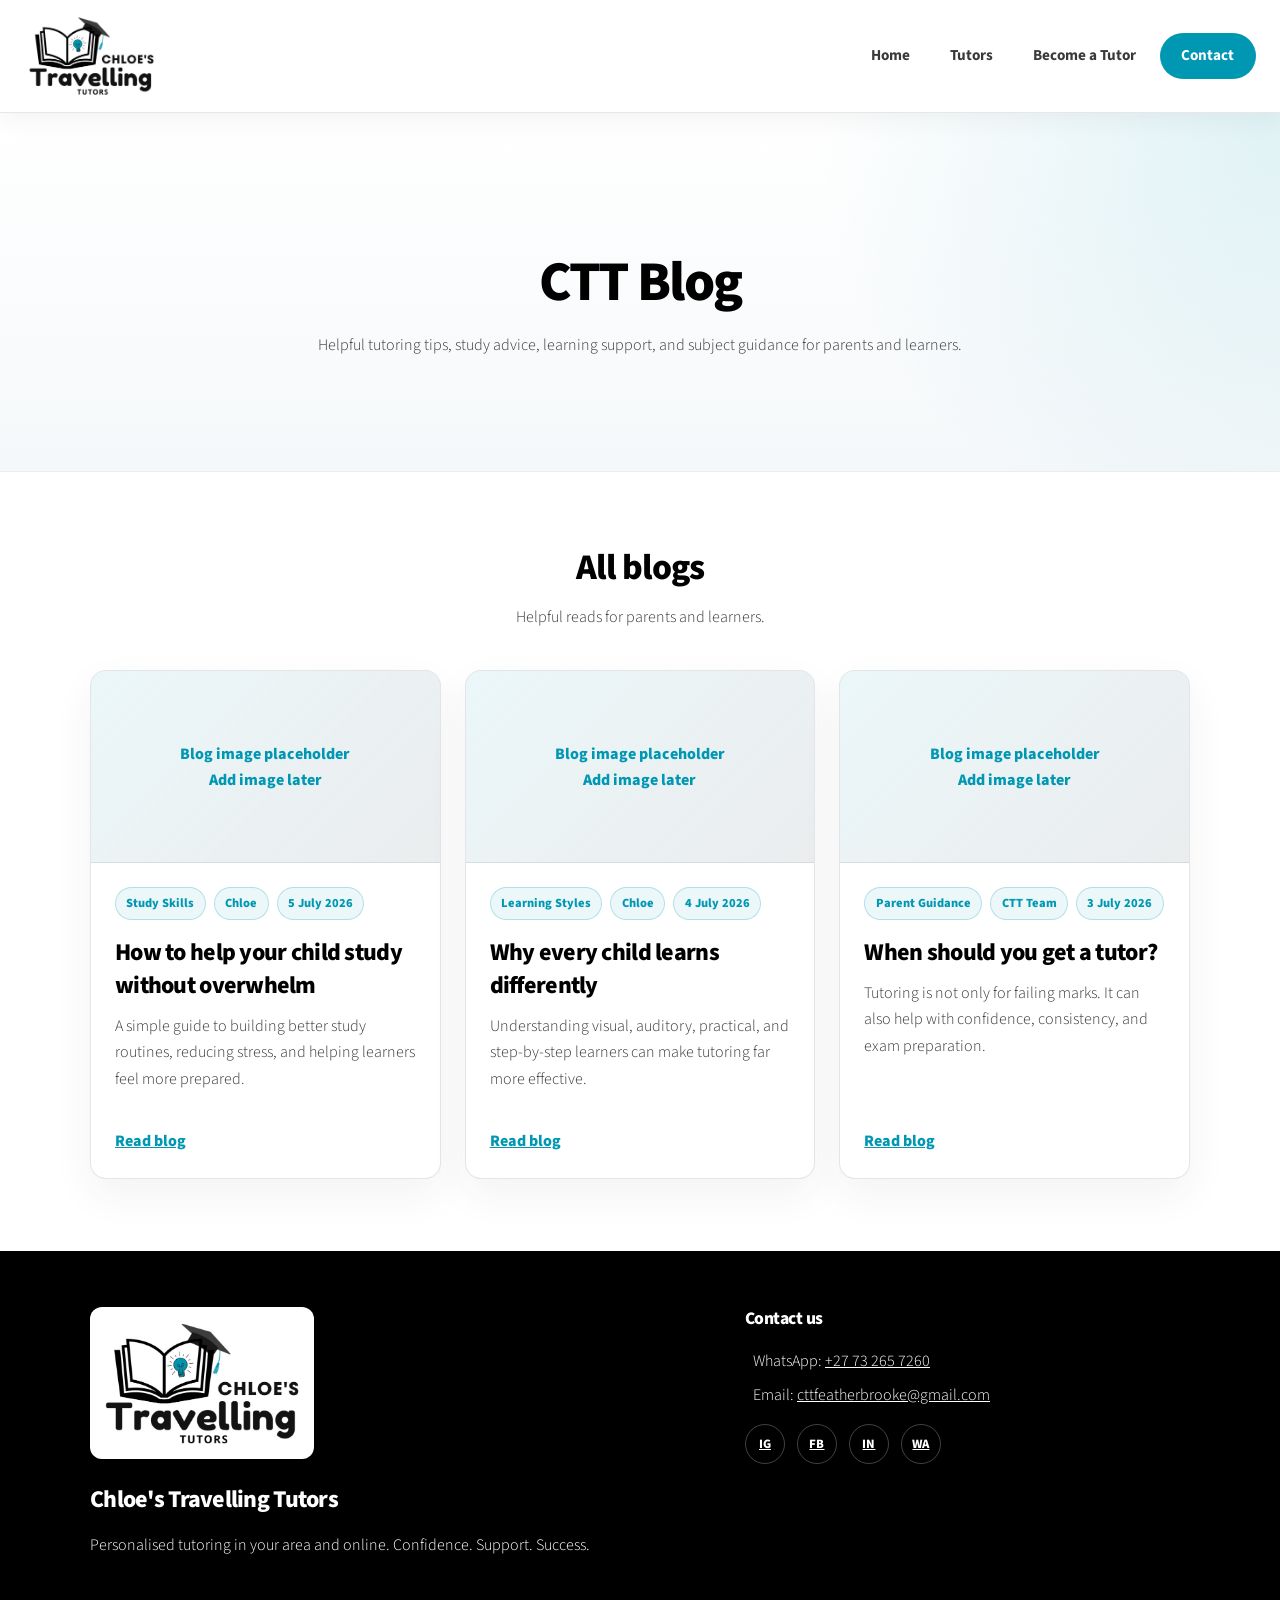
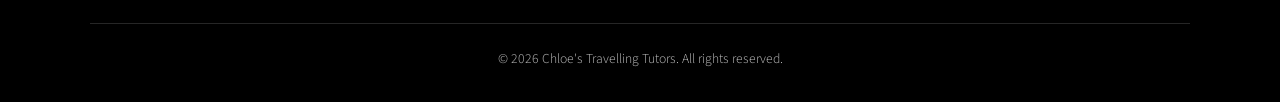
==== commit 6a903d16: "Publish approved local changes: rounds 1-9 (Sabreen subjects, contact form refactor, tutor reviews, " ====
--- a/blog.html
+++ b/blog.html
@@ -4,6 +4,7 @@
 		<title>Blog | Chloe's Travelling Tutors</title>
 		<meta charset="utf-8" />
 		<meta name="viewport" content="width=device-width, initial-scale=1, user-scalable=no" />
+		<meta name="robots" content="noindex, nofollow" />
 		<meta name="description" content="Read tutoring tips, study advice, subject support, and learning guidance from Chloe's Travelling Tutors." />
 
 		<link rel="stylesheet" href="assets/css/main.css" />
@@ -17,20 +18,10 @@
 					linear-gradient(180deg, #ffffff 0%, #f5f8fa 100%);
 			}
 
-			.ctt-blog-layout {
-				display: grid;
-				grid-template-columns: 1fr;
-				gap: 2rem;
-			}
-
 			.ctt-blog-grid {
 				display: grid;
 				grid-template-columns: repeat(3, minmax(0, 1fr));
 				gap: 1.5rem;
-			}
-
-			.ctt-blog-grid.all {
-				grid-template-columns: repeat(3, minmax(0, 1fr));
 			}
 
 			.ctt-blog-card {
@@ -98,42 +89,8 @@
 				flex: 1;
 			}
 
-			.ctt-filter-box {
-				background: #ffffff;
-				border: 1px solid rgba(142, 153, 162, 0.25);
-				border-radius: 1rem;
-				padding: 1.5rem;
-				box-shadow: 0 1rem 2.5rem rgba(57, 57, 57, 0.06);
-			}
-
-			.ctt-filter-grid {
-				display: grid;
-				grid-template-columns: repeat(4, minmax(0, 1fr));
-				gap: 1rem;
-				align-items: end;
-			}
-
-			.ctt-filter-box label {
-				font-weight: 800;
-				color: #393939;
-				margin-bottom: 0.35rem;
-				display: block;
-			}
-
-			.ctt-empty-message {
-				text-align: center;
-				padding: 2rem;
-				background: #ffffff;
-				border: 1px dashed rgba(0, 151, 178, 0.35);
-				border-radius: 1rem;
-				color: #393939;
-				font-weight: 700;
-			}
-
 			@media screen and (max-width: 980px) {
-				.ctt-blog-grid,
-				.ctt-blog-grid.all,
-				.ctt-filter-grid {
+				.ctt-blog-grid {
 					grid-template-columns: 1fr;
 				}
 			}
@@ -158,56 +115,16 @@
 			</section>
 
 			<section class="ctt-section">
-				<div class="ctt-inner ctt-blog-layout">
-
-					<div>
-						<div class="ctt-section-title">
-							<h2>Top blogs</h2>
-							<p>
-								Our most useful reads for parents and learners.
-							</p>
-						</div>
-
-						<div id="topBlogs" class="ctt-blog-grid"></div>
-					</div>
-
-					<div class="ctt-filter-box">
+				<div class="ctt-inner">
+
+					<div class="ctt-section-title">
 						<h2>All blogs</h2>
 						<p>
-							Filter blogs by author, date, or subject.
+							Helpful reads for parents and learners.
 						</p>
-
-						<div class="ctt-filter-grid">
-							<div>
-								<label for="authorFilter">Created by</label>
-								<select id="authorFilter">
-									<option value="all">All authors</option>
-								</select>
-							</div>
-
-							<div>
-								<label for="dateFilter">Create date</label>
-								<select id="dateFilter">
-									<option value="all">All dates</option>
-								</select>
-							</div>
-
-							<div>
-								<label for="subjectFilter">Subject</label>
-								<select id="subjectFilter">
-									<option value="all">All subjects</option>
-								</select>
-							</div>
-
-							<div>
-								<button id="clearFilters" class="button secondary" type="button">
-									Clear filters
-								</button>
-							</div>
-						</div>
 					</div>
 
-					<div id="allBlogs" class="ctt-blog-grid all"></div>
+					<div id="allBlogs" class="ctt-blog-grid"></div>
 
 				</div>
 			</section>
@@ -217,207 +134,84 @@
 		</div>
 
 		<script>
-			const blogs = [
-				{
-					title: "How to help your child study without overwhelm",
-					author: "Chloe",
-					date: "2026-07-05",
-					subject: "Study Skills",
-					isTopBlog: true,
-					image: "",
-					excerpt: "A simple guide to building better study routines, reducing stress, and helping learners feel more prepared.",
-					link: "#"
-				},
-				{
-					title: "Why every child learns differently",
-					author: "Chloe",
-					date: "2026-07-04",
-					subject: "Learning Styles",
-					isTopBlog: true,
-					image: "",
-					excerpt: "Understanding visual, auditory, practical, and step-by-step learners can make tutoring far more effective.",
-					link: "#"
-				},
-				{
-					title: "When should you get a tutor?",
-					author: "CTT Team",
-					date: "2026-07-03",
-					subject: "Parent Guidance",
-					isTopBlog: true,
-					image: "",
-					excerpt: "Tutoring is not only for failing marks. It can also help with confidence, consistency, and exam preparation.",
-					link: "#"
-				},
-				{
-					title: "Building maths confidence in primary school",
-					author: "Sarah W.",
-					date: "2026-06-28",
-					subject: "Mathematics",
-					isTopBlog: false,
-					image: "",
-					excerpt: "Small gaps in maths can grow quickly. Here is how parents can support basic number confidence at home.",
-					link: "#"
-				},
-				{
-					title: "How to prepare for exam season",
-					author: "James T.",
-					date: "2026-06-25",
-					subject: "Exam Preparation",
-					isTopBlog: false,
-					image: "",
-					excerpt: "A practical approach to planning revision, managing time, and avoiding last-minute cramming.",
-					link: "#"
-				},
-				{
-					title: "Reading support for younger learners",
-					author: "Maya L.",
-					date: "2026-06-20",
-					subject: "English",
-					isTopBlog: false,
-					image: "",
-					excerpt: "Reading confidence develops through routine, patience, repetition, and the right level of support.",
-					link: "#"
-				}
-			];
-
-			const topBlogsContainer = document.getElementById("topBlogs");
-			const allBlogsContainer = document.getElementById("allBlogs");
-			const authorFilter = document.getElementById("authorFilter");
-			const dateFilter = document.getElementById("dateFilter");
-			const subjectFilter = document.getElementById("subjectFilter");
-			const clearFilters = document.getElementById("clearFilters");
-
-			function formatDate(dateString) {
-				const date = new Date(dateString + "T00:00:00");
-				return date.toLocaleDateString("en-ZA", {
-					year: "numeric",
-					month: "long",
-					day: "numeric"
-				});
-			}
-
-			function getMonthYear(dateString) {
-				const date = new Date(dateString + "T00:00:00");
-				return date.toLocaleDateString("en-ZA", {
-					year: "numeric",
-					month: "long"
-				});
-			}
-
-			function createBlogCard(blog) {
-				const imageMarkup = blog.image
-					? '<img src="' + blog.image + '" alt="' + blog.title + '" />'
-					: 'Blog image placeholder<br />Add image later';
-
-				return `
-					<article class="ctt-blog-card">
-						<div class="ctt-blog-image">
-							${imageMarkup}
-						</div>
-
-						<div class="ctt-blog-content">
-							<div class="ctt-blog-meta">
-								<span>${blog.subject}</span>
-								<span>${blog.author}</span>
-								<span>${formatDate(blog.date)}</span>
-							</div>
-
-							<h3>${blog.title}</h3>
-
-							<p class="ctt-blog-excerpt">
-								${blog.excerpt}
-							</p>
-
-							<a href="${blog.link}" class="ctt-small-link">
-								Read blog
-							</a>
-						</div>
-					</article>
-				`;
-			}
-
-			function populateFilter(selectElement, values, defaultLabel) {
-				selectElement.innerHTML = '<option value="all">' + defaultLabel + '</option>';
-
-				values.forEach(function (value) {
-					const option = document.createElement("option");
-					option.value = value;
-					option.textContent = value;
-					selectElement.appendChild(option);
-				});
-			}
-
-			function populateFilters() {
-				const authors = [...new Set(blogs.map(function (blog) {
-					return blog.author;
-				}))].sort();
-
-				const subjects = [...new Set(blogs.map(function (blog) {
-					return blog.subject;
-				}))].sort();
-
-				const dates = [...new Set(blogs.map(function (blog) {
-					return getMonthYear(blog.date);
-				}))];
-
-				populateFilter(authorFilter, authors, "All authors");
-				populateFilter(subjectFilter, subjects, "All subjects");
-				populateFilter(dateFilter, dates, "All dates");
-			}
-
-			function renderTopBlogs() {
-				const topBlogs = blogs
-					.filter(function (blog) {
-						return blog.isTopBlog;
-					})
-					.slice(0, 3);
-
-				topBlogsContainer.innerHTML = topBlogs.map(createBlogCard).join("");
-			}
-
-			function renderAllBlogs() {
-				const selectedAuthor = authorFilter.value;
-				const selectedDate = dateFilter.value;
-				const selectedSubject = subjectFilter.value;
-
-				const filteredBlogs = blogs.filter(function (blog) {
-					const matchesAuthor = selectedAuthor === "all" || blog.author === selectedAuthor;
-					const matchesDate = selectedDate === "all" || getMonthYear(blog.date) === selectedDate;
-					const matchesSubject = selectedSubject === "all" || blog.subject === selectedSubject;
-
-					return matchesAuthor && matchesDate && matchesSubject;
-				});
-
-				if (filteredBlogs.length === 0) {
-					allBlogsContainer.innerHTML = `
-						<div class="ctt-empty-message">
-							No blogs match these filters yet.
-						</div>
-					`;
-					return;
-				}
-
-				allBlogsContainer.innerHTML = filteredBlogs.map(createBlogCard).join("");
-			}
-
-			function setupFilterEvents() {
-				authorFilter.addEventListener("change", renderAllBlogs);
-				dateFilter.addEventListener("change", renderAllBlogs);
-				subjectFilter.addEventListener("change", renderAllBlogs);
-
-				clearFilters.addEventListener("click", function () {
-					authorFilter.value = "all";
-					dateFilter.value = "all";
-					subjectFilter.value = "all";
-					renderAllBlogs();
-				});
-			}
-
-			populateFilters();
-			renderTopBlogs();
-			renderAllBlogs();
-			setupFilterEvents();
-		</script>
+                        const blogs = [
+                                {
+                                        title: "How to help your child study without overwhelm",
+                                        author: "Chloe",
+                                        date: "2026-07-05",
+                                        subject: "Study Skills",
+                                        isTopBlog: true,
+                                        image: "",
+                                        excerpt: "A simple guide to building better study routines, reducing stress, and helping learners feel more prepared.",
+                                        link: "#"
+                                },
+                                {
+                                        title: "Why every child learns differently",
+                                        author: "Chloe",
+                                        date: "2026-07-04",
+                                        subject: "Learning Styles",
+                                        isTopBlog: true,
+                                        image: "",
+                                        excerpt: "Understanding visual, auditory, practical, and step-by-step learners can make tutoring far more effective.",
+                                        link: "#"
+                                },
+                                {
+                                        title: "When should you get a tutor?",
+                                        author: "CTT Team",
+                                        date: "2026-07-03",
+                                        subject: "Parent Guidance",
+                                        isTopBlog: true,
+                                        image: "",
+                                        excerpt: "Tutoring is not only for failing marks. It can also help with confidence, consistency, and exam preparation.",
+                                        link: "#"
+                                }
+                        ];
+
+                        const allBlogsContainer = document.getElementById("allBlogs");
+
+                        function formatDate(dateString) {
+                                const date = new Date(dateString + "T00:00:00");
+                                return date.toLocaleDateString("en-ZA", {
+                                        year: "numeric",
+                                        month: "long",
+                                        day: "numeric"
+                                });
+                        }
+
+                        function createBlogCard(blog) {
+                                const imageMarkup = blog.image
+                                        ? '<img src="' + blog.image + '" alt="' + blog.title + '" />'
+                                        : 'Blog image placeholder<br />Add image later';
+
+                                return `
+                                        <article class="ctt-blog-card">
+                                                <div class="ctt-blog-image">
+                                                        ${imageMarkup}
+                                                </div>
+
+                                                <div class="ctt-blog-content">
+                                                        <div class="ctt-blog-meta">
+                                                                <span>${blog.subject}</span>
+                                                                <span>${blog.author}</span>
+                                                                <span>${formatDate(blog.date)}</span>
+                                                        </div>
+
+                                                        <h3>${blog.title}</h3>
+
+                                                        <p class="ctt-blog-excerpt">
+                                                                ${blog.excerpt}
+                                                        </p>
+
+                                                        <a href="${blog.link}" class="ctt-small-link">
+                                                                Read blog
+                                                        </a>
+                                                </div>
+                                        </article>
+                                `;
+                        }
+
+                        allBlogsContainer.innerHTML = blogs.map(createBlogCard).join("");
+                </script>
 
 		<script src="assets/js/jquery.min.js"></script>
 		<script src="assets/js/jquery.scrollex.min.js"></script>
--- a/assets/css/ctt-custom.css
+++ b/assets/css/ctt-custom.css
@@ -128,18 +128,6 @@
 	background:
 		radial-gradient(circle at top right, rgba(0, 151, 178, 0.1), transparent 35%),
 		linear-gradient(180deg, #ffffff 0%, #f7fbfc 100%);
-}
-
-.ctt-hero h1 {
-	font-size: clamp(2.5rem, 5vw, 5rem);
-	line-height: 0.95;
-	margin-bottom: 1.25rem;
-}
-
-.ctt-hero .major {
-	font-size: 1.1rem;
-	line-height: 1.7;
-	max-width: 37rem;
 }
 
 .button.primary {
@@ -298,38 +286,6 @@
 	margin: 0;
 }
 
-.ctt-quote {
-	background: var(--ctt-white);
-	border-top: 4px solid var(--ctt-blue);
-	border-bottom: 4px solid var(--ctt-blue);
-	text-align: center;
-	padding: 3.5rem 2rem;
-}
-
-.ctt-quote blockquote {
-	border-left: none;
-	margin: 0 auto;
-	max-width: 900px;
-	padding: 0;
-	font-size: clamp(1.5rem, 3vw, 2.4rem);
-	line-height: 1.35;
-	color: var(--ctt-dark-grey);
-	font-weight: 500;
-}
-
-.ctt-quote strong {
-	color: var(--ctt-blue);
-	font-weight: 800;
-}
-
-.ctt-quote cite {
-	display: block;
-	margin-top: 1rem;
-	color: var(--ctt-soft-grey);
-	font-style: normal;
-	font-weight: 700;
-}
-
 .ctt-tutor-card {
 	text-align: center;
 }
@@ -714,7 +670,6 @@
 	transform: translateY(-0.5rem) rotate(-45deg);
 }
 
-
 /* =========================================================
    Homepage opening image
    ========================================================= */
@@ -724,34 +679,8 @@
 	height: 100%;
 	display: block;
 	object-fit: cover;
-	object-position: center;
-}
-
-
-/* =========================================================
-   Chloe image
-   ========================================================= */
-
-.spotlight.ctt-chloe-section > .image.ctt-about-image {
-	display: flex;
-	align-items: center;
-	justify-content: center;
-	overflow: hidden;
-	background: #ffffff;
-}
-
-.spotlight.ctt-chloe-section > .image.ctt-about-image img {
-	position: relative;
-	top: auto;
-	left: auto;
-	width: 88%;
-	height: 88%;
-	min-height: 0;
-	display: block;
-	object-fit: contain;
-	object-position: center;
-}
-
+	object-position: center 35%;
+}
 
 /* =========================================================
    Tablet and mobile
@@ -795,13 +724,7 @@
 		margin-top: 0.35rem;
 	}
 
-	.spotlight.ctt-chloe-section > .image.ctt-about-image img {
-		width: 100%;
-		height: 100%;
-		object-fit: contain;
-	}
-}
-
+}
 
 /* =========================================================
    Small phones
@@ -1055,3 +978,335 @@
 	}
 }
 
+/* =========================================================
+   Round 1 improvements: hero reassurance strip and tutor filters
+   Styled with the existing CTT palette variables only.
+   ========================================================= */
+
+.ctt-filter-box {
+	background: var(--ctt-white);
+	border: 1px solid rgba(142, 153, 162, 0.25);
+	border-radius: 1rem;
+	padding: 1.75rem;
+	margin-bottom: 2.5rem;
+	box-shadow: 0 1rem 2.5rem rgba(57, 57, 57, 0.06);
+}
+
+.ctt-filter-box h2 {
+	margin-bottom: 0.5rem;
+}
+
+.ctt-filter-box p {
+	margin-bottom: 0;
+}
+
+.ctt-filter-grid {
+	display: grid;
+	grid-template-columns: repeat(3, minmax(0, 1fr));
+	gap: 1.25rem;
+	align-items: end;
+	margin-top: 1.5rem;
+}
+
+.ctt-filter-grid label {
+	display: block;
+	margin-bottom: 0.35rem;
+	color: var(--ctt-dark-grey);
+	font-weight: 800;
+}
+
+.ctt-filter-toggle {
+	display: flex;
+	align-items: center;
+	gap: 0.65rem;
+	padding: 0.75rem 1rem;
+	border: 1px solid var(--ctt-border);
+	border-radius: 0.7rem;
+	background: rgba(0, 151, 178, 0.08);
+}
+
+.ctt-filter-toggle label {
+	margin: 0;
+	color: var(--ctt-blue);
+	cursor: pointer;
+}
+
+.ctt-filter-toggle input {
+	width: auto;
+	margin: 0;
+	flex: 0 0 auto;
+}
+
+.ctt-filter-summary {
+	margin-top: 1.25rem;
+	color: var(--ctt-soft-grey);
+	font-weight: 700;
+}
+
+.ctt-directory-empty {
+	grid-column: 1 / -1;
+	padding: 2.5rem 1.75rem;
+	border: 2px dashed var(--ctt-border);
+	border-radius: 1rem;
+	background: var(--ctt-light-bg);
+	text-align: center;
+}
+
+.ctt-directory-empty h3 {
+	margin-bottom: 0.65rem;
+}
+
+.ctt-directory-empty p {
+	margin: 0;
+	color: var(--ctt-dark-grey);
+}
+
+/* Visible keyboard focus on the filter controls, following existing conventions. */
+.ctt-filter-box select:focus-visible,
+.ctt-filter-box button:focus-visible,
+.ctt-filter-toggle input:focus-visible {
+	outline: 3px solid var(--ctt-blue);
+	outline-offset: 2px;
+}
+
+@media screen and (max-width: 980px) {
+	.ctt-filter-grid {
+		grid-template-columns: 1fr;
+	}
+}
+
+/* =========================================================
+   Homepage opening quote (Round 2)
+   The hero leads with the quote instead of a headline, and the
+   portrait panel is cropped to the two people.
+   ========================================================= */
+
+/* The Round 2 hero has no visible headline, so the page would otherwise ship
+   with no <h1>. This keeps one in the document for assistive tech without
+   changing the visual design. */
+.ctt-visually-hidden {
+        position: absolute;
+        width: 1px;
+        height: 1px;
+        margin: -1px;
+        padding: 0;
+        overflow: hidden;
+        clip: rect(0, 0, 0, 0);
+        white-space: nowrap;
+        border: 0;
+}
+
+.ctt-hero-quote {
+	border-left: 0.35rem solid var(--ctt-blue);
+	margin: 0 0 1rem 0;
+	padding: 0 0 0 1.5rem;
+	max-width: 34rem;
+	font-size: clamp(1.5rem, 2.4vw, 2.25rem);
+	line-height: 1.3;
+	color: var(--ctt-dark-grey);
+	font-weight: 500;
+}
+
+.ctt-hero-quote strong {
+	color: var(--ctt-blue);
+	font-weight: 800;
+}
+
+.ctt-hero-cite {
+	display: block;
+	margin: 0 0 2rem 0;
+	color: var(--ctt-soft-grey);
+	font-style: normal;
+	font-weight: 700;
+}
+
+/* =========================================================
+   Sticky header that shrinks on scroll
+   ========================================================= */
+
+/* The header is injected into an empty #site-header div at runtime. Making the
+   DIV sticky pins it for the whole page: its containing block is <body>, which
+   is as tall as the document, so it stays at the top while scrolling. Making
+   .ctt-site-header itself sticky would NOT work, because its containing block
+   (#site-header) is only as tall as the header and would scroll away with it.
+   Sticky rather than fixed, so no page padding is needed and nothing shifts
+   when the fragment loads. */
+#site-header {
+        position: sticky;
+        top: 0;
+        z-index: 1000;
+}
+
+/* Anchor jumps (e.g. "Meet the Tutors" from the hero) must clear the sticky bar. */
+html {
+        scroll-padding-top: 6rem;
+}
+
+.ctt-header-inner {
+        transition:
+                min-height 0.25s ease,
+                padding 0.25s ease;
+}
+
+.ctt-brand {
+        transition:
+                width 0.25s ease,
+                height 0.25s ease;
+}
+
+.ctt-site-header {
+        transition: box-shadow 0.25s ease;
+}
+
+.ctt-site-header.is-scrolled {
+        box-shadow: 0 0.25rem 1rem rgba(57, 57, 57, 0.1);
+}
+
+.ctt-site-header.is-scrolled .ctt-header-inner {
+        min-height: 4.25rem;
+}
+
+.ctt-site-header.is-scrolled .ctt-brand {
+        width: 11rem;
+        height: 3.5rem;
+}
+
+.ctt-site-header.is-scrolled .ctt-navigation a {
+        min-height: 2.4rem;
+        padding: 0.45rem 0.85rem;
+        font-size: 0.9rem;
+}
+
+.ctt-site-header.is-scrolled .ctt-navigation .ctt-nav-button {
+        padding-left: 1.15rem;
+        padding-right: 1.15rem;
+}
+
+@media screen and (max-width: 980px) {
+        /* Phones and tablets: the tall mobile bar is what eats the screen, so
+           it shrinks the most here - roughly half its resting height. */
+        html {
+                scroll-padding-top: 4.5rem;
+        }
+
+        .ctt-site-header.is-scrolled .ctt-header-inner {
+                min-height: 3.25rem;
+        }
+
+        .ctt-site-header.is-scrolled .ctt-brand {
+                width: 8rem;
+                height: 2.5rem;
+        }
+
+        .ctt-site-header.is-scrolled .ctt-menu-toggle {
+                width: 2.5rem;
+                height: 2.5rem;
+        }
+
+        /* While the menu is open the bar keeps its full height, so open links
+           are never clipped by a bar that shrank under them. */
+        .ctt-site-header.is-menu-open .ctt-header-inner {
+                min-height: 5.5rem;
+        }
+
+        .ctt-site-header.is-menu-open .ctt-brand {
+                width: 12rem;
+                height: 4.5rem;
+        }
+}
+
+@media screen and (max-width: 480px) {
+        .ctt-site-header.is-scrolled .ctt-header-inner {
+                min-height: 3rem;
+        }
+
+        .ctt-site-header.is-scrolled .ctt-brand {
+                width: 7rem;
+                height: 2.25rem;
+        }
+}
+
+@media (prefers-reduced-motion: reduce) {
+        .ctt-header-inner,
+        .ctt-brand,
+        .ctt-site-header {
+                transition: none;
+        }
+}
+
+/* =========================================================
+   Tutor reviews
+   ========================================================= */
+
+.ctt-review {
+	margin-top: 1.25rem;
+}
+
+.ctt-review > summary {
+	list-style: none;
+}
+
+.ctt-review > summary::-webkit-details-marker {
+	display: none;
+}
+
+.ctt-review[open] > summary {
+	margin-bottom: 1rem;
+}
+
+.ctt-review-form input,
+.ctt-review-form select,
+.ctt-review-form textarea {
+	border-color: rgba(142, 153, 162, 0.45);
+}
+
+.ctt-review-note {
+	margin: 1rem 0 0;
+	font-weight: 800;
+	color: var(--ctt-blue);
+}
+
+/* =========================================================
+   Become a tutor
+   ========================================================= */
+
+.ctt-form input[type="file"] {
+	border: 1px dashed rgba(142, 153, 162, 0.45);
+	border-radius: 4px;
+	padding: 0.55rem 0.825rem;
+	width: 100%;
+}
+
+.ctt-application-note {
+	margin: 1rem 0 0;
+	font-weight: 800;
+	color: var(--ctt-blue);
+}
+
+.ctt-application-help {
+	font-size: 0.9rem;
+	color: var(--ctt-soft-grey);
+	line-height: 1.5;
+	margin: 0;
+}
+
+
+/* =========================================================
+   Tutoring rates (Round 7)
+   Reuses .ctt-card; only alignment and the amount accent are added.
+   ========================================================= */
+
+.ctt-rate-card {
+	text-align: center;
+}
+
+.ctt-rate-card p {
+	margin-bottom: 0;
+	font-size: 1.15rem;
+	font-weight: 800;
+	color: var(--ctt-blue);
+}
+
+.ctt-rate-card h3 {
+	margin-bottom: 0.35rem;
+}
